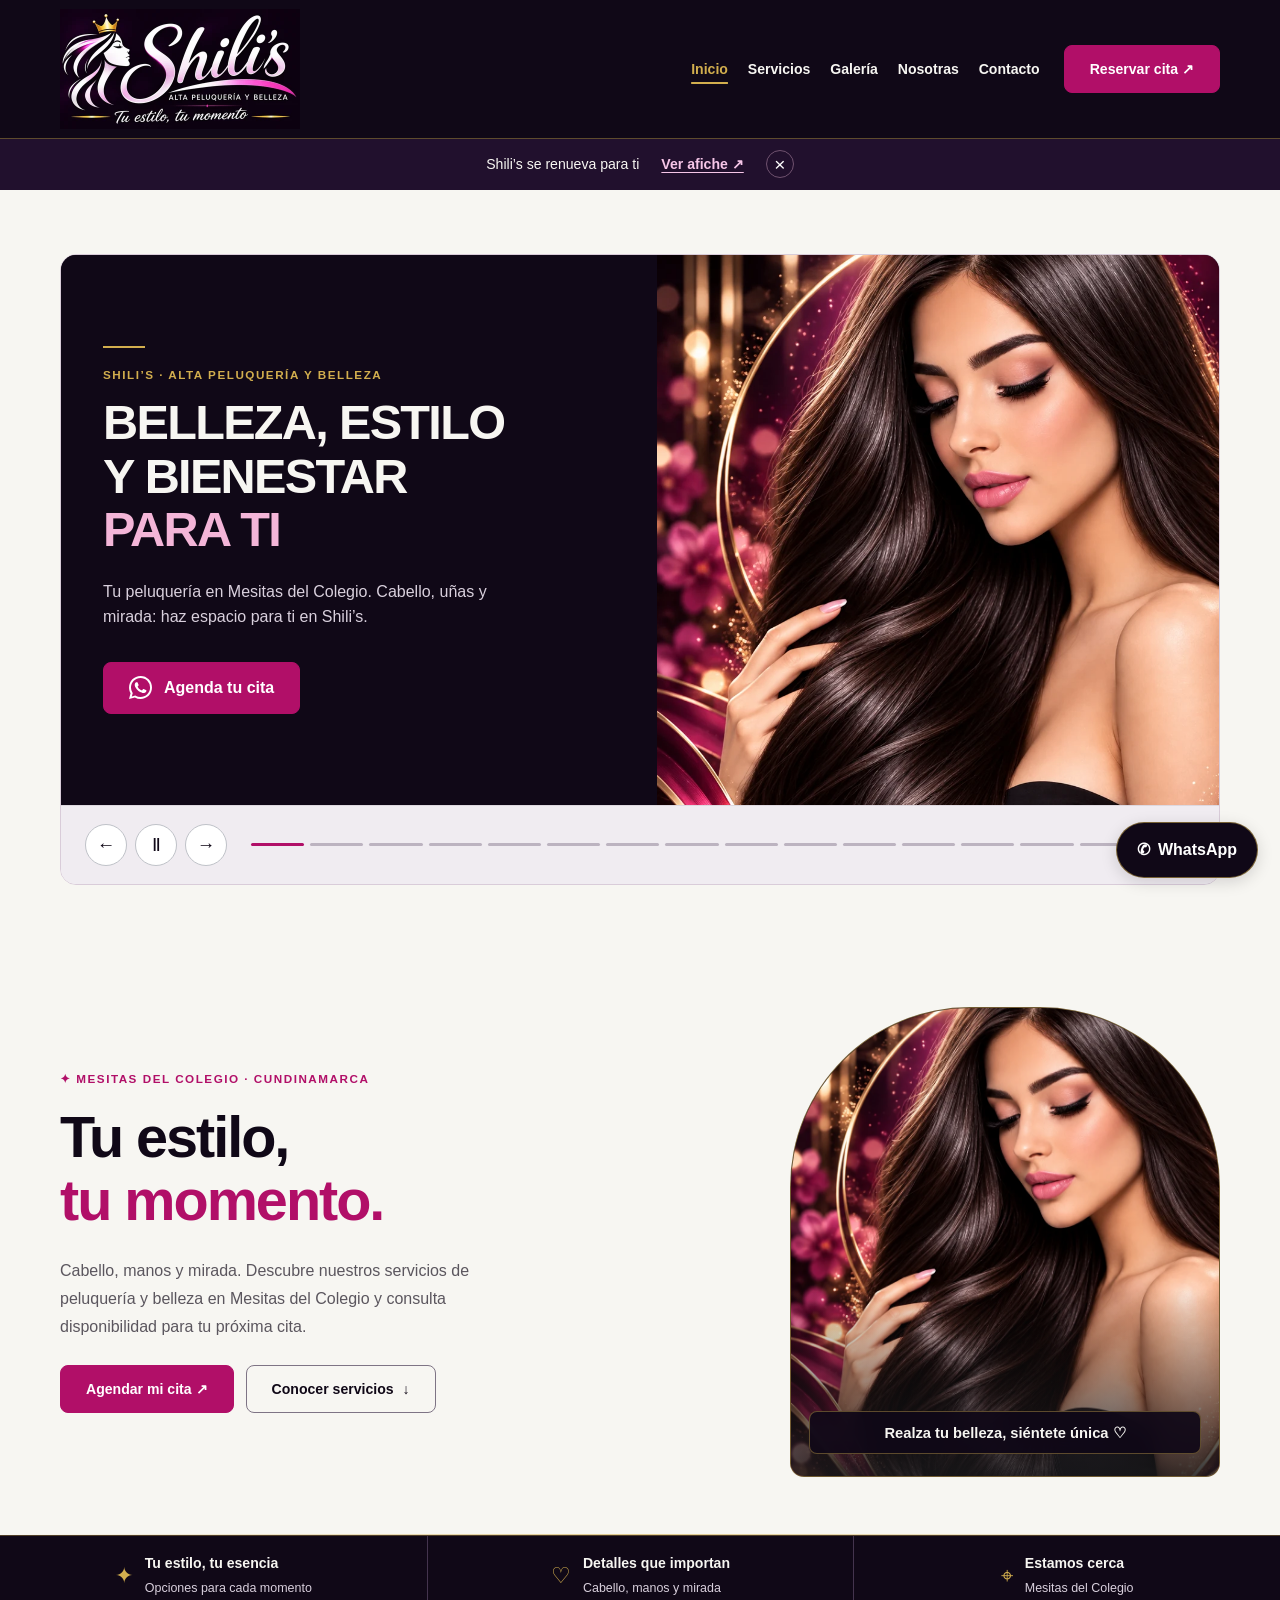
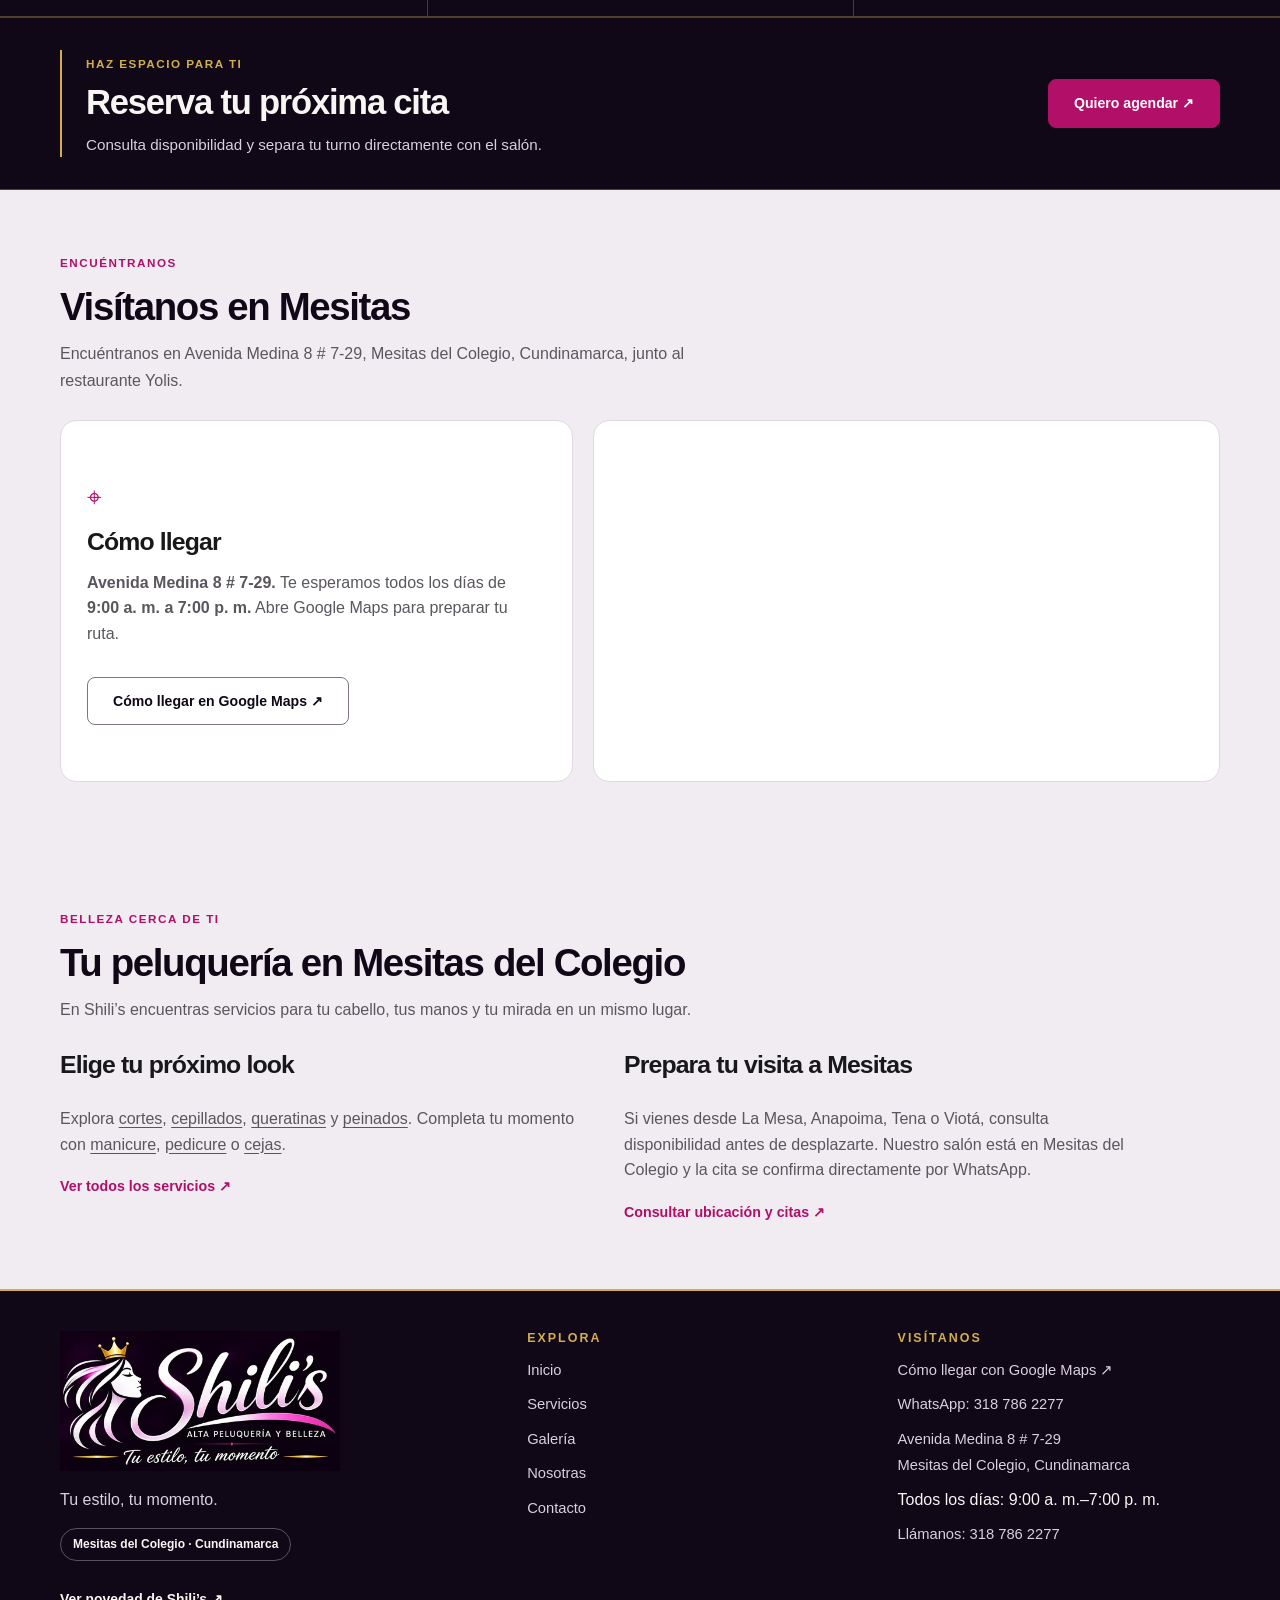
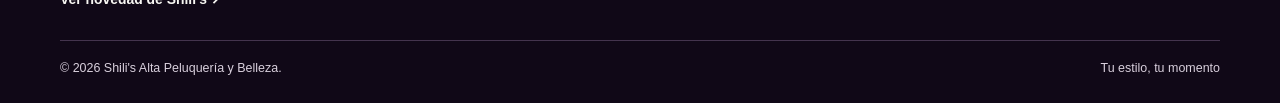
==== index.html @ 712b45c1 "fix: improve renovation notice button contrast" ====
<!doctype html>
<html lang="es-CO"><head><meta charset="utf-8"><meta name="viewport" content="width=device-width, initial-scale=1"><meta name="theme-color" content="#100817"><meta name="robots" content="index,follow,max-image-preview:large">
<title>Peluquería en Mesitas del Colegio | Shili’s</title><meta name="description" content="Shili’s Alta Peluquería y Belleza en Mesitas del Colegio. Cabello, uñas y mirada en Avenida Medina 8 # 7-29. Todos los días, 9 a. m.–7 p. m."><link rel="canonical" href="https://javidez89.github.io/shilis-beauty-web/"><link rel="icon" type="image/png" sizes="64x64" href="assets/img/favicon.png"><link rel="apple-touch-icon" sizes="180x180" href="assets/img/apple-touch-icon.png">
<meta property="og:type" content="website"><meta property="og:locale" content="es_CO"><meta property="og:site_name" content="Shili's Alta Peluquería y Belleza"><meta property="og:title" content="Peluquería en Mesitas del Colegio | Shili’s"><meta property="og:description" content="Shili’s Alta Peluquería y Belleza en Mesitas del Colegio. Cabello, uñas y mirada en Avenida Medina 8 # 7-29. Todos los días, 9 a. m.–7 p. m."><meta property="og:url" content="https://javidez89.github.io/shilis-beauty-web/"><meta property="og:image" content="https://javidez89.github.io/shilis-beauty-web/assets/img/logo-oficial.png"><meta property="og:image:width" content="1774"><meta property="og:image:height" content="887"><meta property="og:image:alt" content="Shili’s Alta Peluquería y Belleza. Tu estilo, tu momento."><meta name="twitter:card" content="summary_large_image"><link rel="stylesheet" href="assets/css/styles.css?v=2.9.1"><script type="application/ld+json">{"@context":"https://schema.org","@graph":[{"@type":"BeautySalon","@id":"https://javidez89.github.io/shilis-beauty-web/#salon","name":"Shili’s Alta Peluquería y Belleza","url":"https://javidez89.github.io/shilis-beauty-web/","description":"Peluquería y servicios de belleza en Mesitas del Colegio, Cundinamarca.","telephone":"+573187862277","logo":"https://javidez89.github.io/shilis-beauty-web/assets/img/logo-oficial.png","image":"https://javidez89.github.io/shilis-beauty-web/assets/img/logo-oficial.png","hasMap":"https://www.google.com/maps/search/?api=1&query=Shili%E2%80%99s%2C%20Avenida%20Medina%208%20%23%207-29%2C%20Mesitas%20del%20Colegio%2C%20Cundinamarca%2C%20Colombia","address":{"@type":"PostalAddress","streetAddress":"Avenida Medina 8 # 7-29","addressLocality":"Mesitas del Colegio","addressRegion":"Cundinamarca","addressCountry":"CO"},"openingHoursSpecification":{"@type":"OpeningHoursSpecification","dayOfWeek":["https://schema.org/Monday","https://schema.org/Tuesday","https://schema.org/Wednesday","https://schema.org/Thursday","https://schema.org/Friday","https://schema.org/Saturday","https://schema.org/Sunday"],"opens":"09:00","closes":"19:00"}},{"@type":"WebSite","@id":"https://javidez89.github.io/shilis-beauty-web/#website","url":"https://javidez89.github.io/shilis-beauty-web/","name":"Shili’s Alta Peluquería y Belleza","inLanguage":"es-CO","publisher":{"@id":"https://javidez89.github.io/shilis-beauty-web/#salon"}},{"@type":"WebPage","@id":"https://javidez89.github.io/shilis-beauty-web/#webpage","url":"https://javidez89.github.io/shilis-beauty-web/","name":"Peluquería en Mesitas del Colegio | Shili’s","description":"Shili’s Alta Peluquería y Belleza en Mesitas del Colegio. Cabello, uñas y mirada en Avenida Medina 8 # 7-29. Todos los días, 9 a. m.–7 p. m.","inLanguage":"es-CO","isPartOf":{"@id":"https://javidez89.github.io/shilis-beauty-web/#website"},"about":{"@id":"https://javidez89.github.io/shilis-beauty-web/#salon"}}]}</script><script src="assets/js/main.js?v=2.9.0" defer></script><script src="assets/js/booking.js?v=2.6.0" defer></script><meta name="twitter:title" content="Peluquería en Mesitas del Colegio | Shili’s"><meta name="twitter:description" content="Shili’s Alta Peluquería y Belleza en Mesitas del Colegio. Cabello, uñas y mirada en Avenida Medina 8 # 7-29. Todos los días, 9 a. m.–7 p. m."><meta name="twitter:image" content="https://javidez89.github.io/shilis-beauty-web/assets/img/logo-oficial.png"></head>
<body><a class="skip-link" href="#contenido">Saltar al contenido</a><header class="nav-shell"><div class="container nav-row"><a href="index.html" class="logo-link" aria-label="Shili's, ir al inicio"><img src="assets/img/logo-960.webp" srcset="assets/img/logo-480.webp 480w, assets/img/logo-960.webp 960w, assets/img/logo-1774.webp 1774w" sizes="(max-width:600px) 220px, 280px" alt="Shili's Alta Peluquería y Belleza" width="1774" height="887" class="brand-mark"></a><button class="mobile-toggle" type="button" data-menu-toggle aria-expanded="false" aria-controls="main-menu" aria-label="Abrir o cerrar el menú"><span aria-hidden="true">☰</span> Menú</button><nav class="primary-nav" id="main-menu" data-primary-nav aria-label="Navegación principal"><a href="index.html" aria-current="page">Inicio</a><a href="servicios.html">Servicios</a><a href="galeria.html">Galería</a><a href="nosotros.html">Nosotras</a><a href="contacto.html">Contacto</a><button class="btn mobile-booking" type="button" data-booking-open>Reservar cita ↗</button></nav><button class="btn header-cta" type="button" data-booking-open>Reservar cita ↗</button></div></header><aside class="launch-notice" data-launch-notice aria-label="Novedad de Shili’s"><span>Shili’s se renueva para ti</span><button class="text-link" type="button" data-launch-open>Ver afiche ↗</button><button type="button" class="notice-close" data-notice-close aria-label="Ocultar novedad">×</button></aside>
<main id="contenido"><section class="section"><div class="container"><div class="service-slider" data-service-slider role="region" aria-roledescription="carrusel" aria-label="Belleza y servicios de Shili’s" data-featured-slider><div class="slider-track" id="services-track"><article class="service-slide welcome-slide" role="group" aria-roledescription="diapositiva" aria-label="1 de 15: Belleza, estilo y bienestar para ti"><div class="slide-content welcome-content"><span class="overline">Shili’s · Alta peluquería y belleza</span><h1>BELLEZA, ESTILO Y BIENESTAR <em>PARA TI</em></h1><p>Tu peluquería en Mesitas del Colegio. Cabello, uñas y mirada: haz espacio para ti en Shili’s.</p><button class="btn welcome-cta" type="button" data-booking-open><svg class="whatsapp-icon" viewBox="0 0 24 24" aria-hidden="true" focusable="false"><path fill="currentColor" d="M20.52 3.48A11.85 11.85 0 0 0 12.03 0C5.42 0 .04 5.38.04 12c0 2.12.55 4.18 1.59 6L0 24l6.16-1.62A11.94 11.94 0 0 0 12.03 24H12c6.62 0 12-5.38 12-12 0-3.21-1.25-6.23-3.48-8.52ZM12.03 21.98a9.92 9.92 0 0 1-5.06-1.39l-.36-.22-3.66.96.98-3.57-.24-.37A9.91 9.91 0 0 1 2.06 12c0-5.49 4.47-9.96 9.97-9.96 2.66 0 5.16 1.04 7.04 2.92A9.9 9.9 0 0 1 21.99 12c0 5.5-4.47 9.98-9.96 9.98Zm5.46-7.47c-.3-.15-1.77-.87-2.04-.97-.27-.1-.47-.15-.67.15-.2.3-.77.97-.94 1.17-.17.2-.35.22-.65.07-.3-.15-1.26-.46-2.4-1.48-.89-.79-1.48-1.77-1.65-2.07-.17-.3-.02-.46.13-.61.13-.13.3-.35.45-.52.15-.18.2-.3.3-.5.1-.2.05-.38-.03-.53-.07-.15-.67-1.62-.92-2.22-.24-.58-.49-.5-.67-.51h-.57c-.2 0-.52.07-.8.37-.27.3-1.04 1.02-1.04 2.5s1.07 2.9 1.22 3.1c.15.2 2.11 3.22 5.12 4.52.72.31 1.28.5 1.72.64.72.23 1.38.2 1.9.12.58-.09 1.77-.73 2.02-1.44.25-.7.25-1.3.17-1.43-.07-.12-.27-.2-.57-.35Z"/></svg><span>Agenda tu cita</span></button></div><img class="slider-photo welcome-photo" src="assets/img/portada-v3.webp" alt="Modelo mostrando su rostro y cabello largo, brillante y con ondas" width="933" height="1400" fetchpriority="high"></article><article class="service-slide" role="group" aria-roledescription="diapositiva" aria-label="2 de 15: Cepillados"><img class="slider-photo" src="assets/img/cepillado-v3.webp" alt="Referencia visual para cepillados" width="1000" height="1000" loading="lazy"><div class="slide-content"><span class="overline">Tu estilo, tu momento · 01 / 14</span><h3>Cepillados</h3><p>Acabados con estilo para lucir tu cabello con movimiento y personalidad.</p><button class="btn" type="button" data-booking-open data-service="Cepillados">Reservar este servicio ↗</button></div></article><article class="service-slide" role="group" aria-roledescription="diapositiva" aria-label="3 de 15: Manicure"><img class="slider-photo" src="assets/img/manicure-v3.webp" alt="Referencia visual para manicure" width="1000" height="1000" loading="lazy"><div class="slide-content"><span class="overline">Tu estilo, tu momento · 02 / 14</span><h3>Manicure</h3><p>Cuidado estético de las manos y uñas para complementar tu estilo.</p><button class="btn" type="button" data-booking-open data-service="Manicure">Reservar este servicio ↗</button></div></article><article class="service-slide" role="group" aria-roledescription="diapositiva" aria-label="4 de 15: Pedicure"><img class="slider-photo" src="assets/img/pedicure-v3.webp" alt="Referencia visual para pedicure" width="1000" height="1000" loading="lazy"><div class="slide-content"><span class="overline">Tu estilo, tu momento · 03 / 14</span><h3>Pedicure</h3><p>Cuidado estético de los pies y detalles que hacen la diferencia.</p><button class="btn" type="button" data-booking-open data-service="Pedicure">Reservar este servicio ↗</button></div></article><article class="service-slide" role="group" aria-roledescription="diapositiva" aria-label="5 de 15: Queratinas"><img class="slider-photo" src="assets/img/queratina-v3.webp" alt="Referencia visual para queratinas" width="1000" height="1000" loading="lazy"><div class="slide-content"><span class="overline">Tu estilo, tu momento · 04 / 14</span><h3>Queratinas</h3><p>Consulta por tratamientos de queratina y una valoración según tu cabello.</p><button class="btn" type="button" data-booking-open data-service="Queratinas">Reservar este servicio ↗</button></div></article><article class="service-slide" role="group" aria-roledescription="diapositiva" aria-label="6 de 15: Cejas"><img class="slider-photo" src="assets/img/cejas-v3.webp" alt="Referencia visual para cejas" width="1000" height="1000" loading="lazy"><div class="slide-content"><span class="overline">Tu estilo, tu momento · 05 / 14</span><h3>Cejas</h3><p>Diseño y cuidado de cejas para realzar la expresión de tu mirada.</p><button class="btn" type="button" data-booking-open data-service="Cejas">Reservar este servicio ↗</button></div></article><article class="service-slide" role="group" aria-roledescription="diapositiva" aria-label="7 de 15: Depilación de piernas"><img class="slider-photo" src="assets/img/depilacion-piernas.webp" alt="Referencia de depilación de piernas con cera" width="800" height="800" loading="lazy"><div class="slide-content"><span class="overline">Tu estilo, tu momento · 06 / 14</span><h3>Depilación de piernas</h3><p>Consulta las opciones de depilación de piernas y las recomendaciones para tu cita.</p><button class="btn" type="button" data-booking-open data-service="Depilación de piernas">Reservar este servicio ↗</button></div></article><article class="service-slide" role="group" aria-roledescription="diapositiva" aria-label="8 de 15: Depilación de bikini"><img class="slider-photo" src="assets/img/depilacion-bikini.webp" alt="Productos profesionales de cera para depilación de bikini" width="800" height="800" loading="lazy"><div class="slide-content"><span class="overline">Tu estilo, tu momento · 07 / 14</span><h3>Depilación de bikini</h3><p>Consulta el alcance del servicio y las indicaciones de preparación directamente con el salón.</p><button class="btn" type="button" data-booking-open data-service="Depilación de bikini">Reservar este servicio ↗</button></div></article><article class="service-slide" role="group" aria-roledescription="diapositiva" aria-label="9 de 15: Mechas"><img class="slider-photo" src="assets/img/mechas.webp" alt="Cabello castaño con mechas caramelo" width="800" height="800" loading="lazy"><div class="slide-content"><span class="overline">Tu estilo, tu momento · 08 / 14</span><h3>Mechas</h3><p>Ilumina tu estilo.</p><button class="btn" type="button" data-booking-open data-service="Mechas">Reservar este servicio ↗</button></div></article><article class="service-slide" role="group" aria-roledescription="diapositiva" aria-label="10 de 15: Rollitos"><img class="slider-photo" src="assets/img/rollitos.webp" alt="Cabello preparado con rollitos de peluquería" width="800" height="800" loading="lazy"><div class="slide-content"><span class="overline">Tu estilo, tu momento · 09 / 14</span><h3>Rollitos</h3><p>Consulta las opciones de rollitos para dar forma y movimiento a tu peinado.</p><button class="btn" type="button" data-booking-open data-service="Rollitos">Reservar este servicio ↗</button></div></article><article class="service-slide" role="group" aria-roledescription="diapositiva" aria-label="11 de 15: Cejas en henna"><img class="slider-photo" src="assets/img/cejas-henna.webp" alt="Aplicación de henna en cejas" width="800" height="800" loading="lazy"><div class="slide-content"><span class="overline">Tu estilo, tu momento · 10 / 14</span><h3>Cejas en henna</h3><p>Consulta el diseño y tono de henna para realzar la expresión de tu mirada.</p><button class="btn" type="button" data-booking-open data-service="Cejas en henna">Reservar este servicio ↗</button></div></article><article class="service-slide" role="group" aria-roledescription="diapositiva" aria-label="12 de 15: Pestañas punto a punto"><img class="slider-photo" src="assets/img/pestanas-punto.webp" alt="Aplicación profesional de pestañas punto a punto" width="800" height="800" loading="lazy"><div class="slide-content"><span class="overline">Tu estilo, tu momento · 11 / 14</span><h3>Pestañas punto a punto</h3><p>Consulta las opciones, cuidados y disponibilidad de pestañas punto a punto.</p><button class="btn" type="button" data-booking-open data-service="Pestañas punto a punto">Reservar este servicio ↗</button></div></article><article class="service-slide" role="group" aria-roledescription="diapositiva" aria-label="13 de 15: Peinados para ocasiones especiales"><img class="slider-photo" src="assets/img/peinado-ocasiones.webp" alt="Recogido trenzado para ocasiones especiales" width="800" height="800" loading="lazy"><div class="slide-content"><span class="overline">Tu estilo, tu momento · 12 / 14</span><h3>Peinados para ocasiones especiales</h3><p>Cuéntanos el tipo de ocasión y comparte tu inspiración para consultar tu peinado.</p><button class="btn" type="button" data-booking-open data-service="Peinados para ocasiones especiales">Reservar este servicio ↗</button></div></article><article class="service-slide" role="group" aria-roledescription="diapositiva" aria-label="14 de 15: Peinados para niñas"><img class="slider-photo" src="assets/img/peinado-ninas.webp" alt="Peinado de trenzas con lazo para niña" width="800" height="800" loading="lazy"><div class="slide-content"><span class="overline">Tu estilo, tu momento · 13 / 14</span><h3>Peinados para niñas</h3><p>Consulta opciones de peinados para niñas según el largo del cabello y la ocasión.</p><button class="btn" type="button" data-booking-open data-service="Peinados para niñas">Reservar este servicio ↗</button></div></article><article class="service-slide" role="group" aria-roledescription="diapositiva" aria-label="15 de 15: Corte"><img class="slider-photo" src="assets/img/corte.webp" alt="Corte de cabello con tijeras y peine" width="800" height="800" loading="lazy"><div class="slide-content"><span class="overline">Tu estilo, tu momento · 14 / 14</span><h3>Corte</h3><p>Consulta opciones de corte y el estilo que quieres darle a tu cabello.</p><button class="btn" type="button" data-booking-open data-service="Corte">Reservar este servicio ↗</button></div></article></div><div class="slider-toolbar"><div class="slider-controls"><button type="button" data-slider-prev aria-label="Servicio anterior" aria-controls="services-track">←</button><button type="button" data-slider-pause aria-label="Pausar carrusel" aria-pressed="false">Ⅱ</button><button type="button" data-slider-next aria-label="Servicio siguiente" aria-controls="services-track">→</button></div><div class="slider-dots" aria-label="Elegir diapositiva"><button class="slider-dot" type="button" data-slide="0" aria-label="Ver Belleza, estilo y bienestar para ti" aria-current="true"></button><button class="slider-dot" type="button" data-slide="1" aria-label="Ver Cepillados"></button><button class="slider-dot" type="button" data-slide="2" aria-label="Ver Manicure"></button><button class="slider-dot" type="button" data-slide="3" aria-label="Ver Pedicure"></button><button class="slider-dot" type="button" data-slide="4" aria-label="Ver Queratinas"></button><button class="slider-dot" type="button" data-slide="5" aria-label="Ver Cejas"></button><button class="slider-dot" type="button" data-slide="6" aria-label="Ver Depilación de piernas"></button><button class="slider-dot" type="button" data-slide="7" aria-label="Ver Depilación de bikini"></button><button class="slider-dot" type="button" data-slide="8" aria-label="Ver Mechas"></button><button class="slider-dot" type="button" data-slide="9" aria-label="Ver Rollitos"></button><button class="slider-dot" type="button" data-slide="10" aria-label="Ver Cejas en henna"></button><button class="slider-dot" type="button" data-slide="11" aria-label="Ver Pestañas punto a punto"></button><button class="slider-dot" type="button" data-slide="12" aria-label="Ver Peinados para ocasiones especiales"></button><button class="slider-dot" type="button" data-slide="13" aria-label="Ver Peinados para niñas"></button><button class="slider-dot" type="button" data-slide="14" aria-label="Ver Corte"></button></div><span class="slider-count" data-slider-count aria-hidden="true">01 / 15</span></div></div></div></section><section class="hero"><div class="container hero-layout"><div class="hero-copy"><div class="overline">✦ Mesitas del Colegio · Cundinamarca</div><h2>Tu estilo,<em>tu momento.</em></h2><p>Cabello, manos y mirada. Descubre nuestros servicios de peluquería y belleza en Mesitas del Colegio y consulta disponibilidad para tu próxima cita.</p><div class="button-group"><button class="btn" type="button" data-booking-open>Agendar mi cita ↗</button><a class="btn btn-outline" href="servicios.html">Conocer servicios <span aria-hidden="true">↓</span></a></div></div><div class="hero-photo"><span class="hero-spark" aria-hidden="true">✦</span><img src="assets/img/portada-v3.webp" alt="Inspiración de cabello largo y brillante para Shili's" width="933" height="1400" fetchpriority="high"><div class="hero-label">Realza tu belleza, siéntete única ♡</div></div></div></section>
<div class="feature-strip" aria-label="Lo que encuentras en Shili's"><div class="feature-item"><span class="feature-symbol" aria-hidden="true">✦</span><div><strong>Tu estilo, tu esencia</strong><span>Opciones para cada momento</span></div></div><div class="feature-item"><span class="feature-symbol" aria-hidden="true">♡</span><div><strong>Detalles que importan</strong><span>Cabello, manos y mirada</span></div></div><div class="feature-item"><span class="feature-symbol" aria-hidden="true">⌖</span><div><strong>Estamos cerca</strong><span>Mesitas del Colegio</span></div></div></div>

<section class="callout"><div class="container callout-inner"><div><span class="overline">Haz espacio para ti</span><h2>Reserva tu próxima cita</h2><p>Consulta disponibilidad y separa tu turno directamente con el salón.</p></div><button class="btn btn-white" type="button" data-booking-open>Quiero agendar ↗</button></div></section>


<section class="section section-alt"><div class="container"><div class="section-heading"><div class="overline">Encuéntranos</div><h2>Visítanos en Mesitas</h2><p class="lead">Encuéntranos en Avenida Medina 8 # 7-29, Mesitas del Colegio, Cundinamarca, junto al restaurante Yolis.</p></div><div class="location-layout"><div class="info-card"><span class="info-icon" aria-hidden="true">⌖</span><h3>Cómo llegar</h3><p><strong>Avenida Medina 8 # 7-29.</strong> Te esperamos todos los días de <strong>9:00 a. m. a 7:00 p. m.</strong> Abre Google Maps para preparar tu ruta.</p><a class="btn btn-outline" href="https://www.google.com/maps/search/?api=1&amp;query=Shili%E2%80%99s%2C%20Avenida%20Medina%208%20%23%207-29%2C%20Mesitas%20del%20Colegio%2C%20Cundinamarca%2C%20Colombia" target="_blank" rel="noopener noreferrer">Cómo llegar en Google Maps ↗</a></div><div class="location-map"><iframe title="Mapa de Avenida Medina 8 # 7-29, Mesitas del Colegio" src="https://www.google.com/maps?q=Avenida%20Medina%208%20%23%207-29%2C%20Mesitas%20del%20Colegio%2C%20Cundinamarca%2C%20Colombia&amp;z=17&amp;hl=es&amp;output=embed" width="600" height="360" loading="lazy" referrerpolicy="no-referrer-when-downgrade" allowfullscreen></iframe></div></div></div></section><section class="section section-alt"><div class="container"><div class="section-heading"><div class="overline">Belleza cerca de ti</div><h2>Tu peluquería en Mesitas del Colegio</h2><p class="lead">En Shili’s encuentras servicios para tu cabello, tus manos y tu mirada en un mismo lugar.</p></div><div class="local-grid"><div><h3>Elige tu próximo look</h3><p>Explora <a href="servicios.html#corte">cortes</a>, <a href="servicios.html#cepillado">cepillados</a>, <a href="servicios.html#queratina">queratinas</a> y <a href="servicios.html#peinado-ocasiones">peinados</a>. Completa tu momento con <a href="servicios.html#manicure">manicure</a>, <a href="servicios.html#pedicure">pedicure</a> o <a href="servicios.html#cejas">cejas</a>.</p><a class="text-link" href="servicios.html">Ver todos los servicios ↗</a></div><div><h3>Prepara tu visita a Mesitas</h3><p>Si vienes desde La Mesa, Anapoima, Tena o Viotá, consulta disponibilidad antes de desplazarte. Nuestro salón está en Mesitas del Colegio y la cita se confirma directamente por WhatsApp.</p><a class="text-link" href="contacto.html">Consultar ubicación y citas ↗</a></div></div></div></section></main>
<footer class="footer"><div class="container"><div class="footer-grid"><div><a href="index.html"><img class="footer-logo" width="1774" height="887" src="assets/img/logo-960.webp" srcset="assets/img/logo-480.webp 480w, assets/img/logo-960.webp 960w, assets/img/logo-1774.webp 1774w" sizes="(max-width:600px) 220px, 280px" loading="lazy" alt="Shili's Alta Peluquería y Belleza"></a><p>Tu estilo, tu momento.</p><span class="pill">Mesitas del Colegio · Cundinamarca</span></div><div><h3>Explora</h3><ul><li><a href="index.html">Inicio</a></li><li><a href="servicios.html">Servicios</a></li><li><a href="galeria.html">Galería</a></li><li><a href="nosotros.html">Nosotras</a></li><li><a href="contacto.html">Contacto</a></li></ul></div><div><h3>Visítanos</h3><ul><li><a href="https://www.google.com/maps/search/?api=1&amp;query=Shili%E2%80%99s%2C%20Avenida%20Medina%208%20%23%207-29%2C%20Mesitas%20del%20Colegio%2C%20Cundinamarca%2C%20Colombia" target="_blank" rel="noopener noreferrer">Cómo llegar con Google Maps ↗</a></li><li><a href="https://wa.me/573187862277?text=Hola%20Shili%27s%2C%20quiero%20consultar%20una%20cita" target="_blank" rel="noopener noreferrer">WhatsApp: 318 786 2277</a></li><li><a href="contacto.html">Avenida Medina 8 # 7-29<br>Mesitas del Colegio, Cundinamarca</a></li><li>Todos los días: 9:00 a. m.–7:00 p. m.</li><li><a href="tel:+573187862277">Llámanos: 318 786 2277</a></li></ul></div></div><div class="footer-announcement"><button type="button" class="text-link" data-launch-open>Ver novedad de Shili’s ↗</button></div><div class="footer-bottom"><span>© <span data-year>2026</span> Shili's Alta Peluquería y Belleza.</span><span>Tu estilo, tu momento</span></div></div></footer><a class="wa-float" href="https://wa.me/573187862277?text=Hola%20Shili%27s%2C%20me%20gustar%C3%ADa%20reservar%20una%20cita" target="_blank" rel="noopener noreferrer" aria-label="Contactar y reservar cita por WhatsApp"><span aria-hidden="true">✆</span> WhatsApp</a><dialog class="booking-dialog" id="agenda-tu-momento" aria-labelledby="booking-title"><button class="booking-close" type="button" data-booking-close aria-label="Cerrar reserva">×</button><div class="booking-content"><div class="overline">Shili’s · Citas</div><h2 id="booking-title" class="contact-title">Agenda tu momento</h2><p>Completa estos datos y abriremos WhatsApp con tu solicitud. <strong>No se almacena información en esta página.</strong> El turno se confirma directamente con el salón.</p><form id="reservation-form" class="reservation-form"><div class="field"><label for="nombre">Nombre completo *</label><input type="text" name="nombre" id="nombre" autocomplete="name" required minlength="3" maxlength="100" placeholder="Escribe tu nombre y apellidos"></div><div class="field"><label for="servicio">Servicio de interés *</label><select name="servicio" id="servicio" required><option value="">Selecciona una opción</option><option value="Cepillados">Cepillados</option><option value="Manicure">Manicure</option><option value="Pedicure">Pedicure</option><option value="Queratinas">Queratinas</option><option value="Cejas">Cejas</option><option value="Depilación de piernas">Depilación de piernas</option><option value="Depilación de bikini">Depilación de bikini</option><option value="Mechas">Mechas</option><option value="Rollitos">Rollitos</option><option value="Cejas en henna">Cejas en henna</option><option value="Pestañas punto a punto">Pestañas punto a punto</option><option value="Peinados para ocasiones especiales">Peinados para ocasiones especiales</option><option value="Peinados para niñas">Peinados para niñas</option><option value="Corte">Corte</option><option value="Otro servicio">Otro servicio</option></select></div><div class="form-row"><div class="field"><label for="fecha">Fecha preferida (opcional)</label><input type="date" name="fecha" id="fecha"></div><div class="field"><label for="hora">Hora preferida *</label><input type="time" name="hora" id="hora" required aria-describedby="hora-ayuda"></div></div><p class="fineprint field-help" id="hora-ayuda">Indica la hora que prefieres. El salón confirmará si está disponible.</p><div class="field"><label for="mensaje">¿Algún detalle adicional? (opcional)</label><textarea name="mensaje" id="mensaje" maxlength="500" placeholder="Cuéntanos qué necesitas..."></textarea></div><button class="btn" type="submit">Enviar consulta por WhatsApp ↗</button><p class="fineprint">Se abrirá WhatsApp; revisa el mensaje y envíalo para contactar al salón. La disponibilidad está sujeta a confirmación.</p></form></div></dialog><dialog class="launch-dialog" id="novedad-shilis" aria-labelledby="launch-title"><div class="launch-panel"><h2 id="launch-title" class="sr-only">Shili’s se renueva para ti</h2><button class="launch-close" type="button" data-launch-close aria-label="Cerrar anuncio">×</button><img src="assets/img/shilis-renovacion-2026.webp" width="1024" height="1536" loading="lazy" decoding="async" alt="Shili’s se renueva para ti. Nuevo look, nueva imagen y nueva página web. La misma pasión por tu belleza, ahora con una experiencia renovada. Muy pronto. Mesitas del Colegio, Cundinamarca."><div class="launch-actions"><button class="btn" type="button" data-launch-close>Conocer la web</button><a href="assets/img/shilis-renovacion-2026.png" target="_blank" rel="noopener noreferrer">Ver afiche completo ↗</a></div></div></dialog></body></html>
---- assets/css/styles.css ----
/* Shili's Alta Peluquería y Belleza — design system v1.1.0 */
:root{color-scheme:dark;--bg:#100d13;--bg-deep:#09070b;--surface:#1b151f;--surface-2:#261b28;--rose:#ed369c;--rose-hot:#ff4ab0;--rose-soft:#f6b9db;--cream:#fff8f9;--muted:#c3b3c2;--line:rgba(255,255,255,.12);--serif:'Playfair Display',Georgia,serif;--sans:'DM Sans',system-ui,sans-serif;--container:1160px;--radius:24px}
*,*::before,*::after{box-sizing:border-box}html{scroll-behavior:smooth}body{margin:0;background:var(--bg);color:var(--cream);font-family:var(--sans);line-height:1.65;min-width:280px}img{max-width:100%;height:auto;display:block}a{color:inherit;text-decoration:none}button,input,select,textarea{font:inherit}button{cursor:pointer}::selection{background:var(--rose);color:white}:focus-visible{outline:3px solid var(--rose-soft);outline-offset:4px}.container{width:min(var(--container),calc(100% - 48px));margin-inline:auto}.sr-only{position:absolute;width:1px;height:1px;padding:0;margin:-1px;overflow:hidden;clip:rect(0,0,0,0);white-space:nowrap;border:0}.skip-link{position:absolute;top:-80px;left:16px;z-index:9999;background:white;color:black;padding:10px 14px}.skip-link:focus{top:12px}.muted{color:var(--muted)}.overline{color:var(--rose-soft);font-size:.75rem;letter-spacing:.2em;text-transform:uppercase;font-weight:800}.section{padding-block:clamp(64px,9vw,124px)}.section-tight{padding-block:clamp(48px,6vw,76px)}.section-alt{background:linear-gradient(180deg,#1a111c,#150f18)}.section-heading{max-width:660px;margin-bottom:38px}.center{text-align:center}.section-heading.center{margin-inline:auto}h1,h2,h3,p{margin-top:0}h1,h2,h3{letter-spacing:-.03em}h1,h2{font-family:var(--serif);font-weight:600;line-height:1.13}h1{font-size:clamp(3rem,6.3vw,5.7rem)}h2{font-size:clamp(2.25rem,4.6vw,4rem)}h3{font-family:var(--serif);font-weight:600;font-size:clamp(1.25rem,2vw,1.55rem)}p{color:var(--muted)}em{color:var(--rose-soft);font-weight:500}.lead{font-size:clamp(1rem,1.4vw,1.13rem);max-width:630px}.brand-mark{display:block;max-width:180px;width:100%;mix-blend-mode:screen}.nav-shell{position:sticky;top:0;z-index:90;border-bottom:1px solid var(--line);background:rgba(13,9,15,.94);backdrop-filter:blur(22px)}.nav-row{display:flex;align-items:center;min-height:88px;gap:24px}.logo-link{display:flex;align-items:center;flex:none;max-width:183px}.primary-nav{display:flex;gap:clamp(10px,1.55vw,25px);margin-left:auto;align-items:center}.primary-nav a{font-size:.88rem;font-weight:650;color:#d9cbd6;transition:color .2s}.primary-nav a:hover,.primary-nav a[aria-current='page']{color:#ff8ccc}.header-cta{padding:12px 18px;white-space:nowrap}.mobile-toggle{display:none}.btn{display:inline-flex;justify-content:center;align-items:center;gap:9px;text-align:center;min-height:48px;padding:12px 25px;border:1px solid transparent;border-radius:100px;background:var(--rose);font-size:.88rem;font-weight:800;color:#1b0814;transition:transform .2s,background .2s,border .2s;box-shadow:0 10px 35px rgba(237,54,156,.16)}.btn:hover{transform:translateY(-2px);background:#ff76c3}.btn-outline{background:transparent;color:var(--cream);border-color:rgba(255,255,255,.35);box-shadow:none}.btn-outline:hover{background:rgba(255,255,255,.07);border-color:var(--rose-soft)}.btn-white{background:white;color:#7b1853}.btn-white:hover{background:#ffe0f1}.button-group{display:flex;gap:12px;flex-wrap:wrap}.mini-arrow{font-size:1.15em}.hero{position:relative;isolation:isolate;overflow:hidden;background:radial-gradient(circle at 80% 36%,rgba(205,40,125,.24),transparent 42%),radial-gradient(circle at 3% 75%,rgba(109,35,93,.23),transparent 35%),#100b13}.hero::after{content:'';position:absolute;bottom:0;left:0;right:0;height:1px;background:linear-gradient(90deg,transparent,var(--rose),transparent)}.hero-layout{display:grid;grid-template-columns:1fr .9fr;align-items:center;gap:clamp(36px,7vw,112px);min-height:min(740px,78vh);padding-block:64px 86px}.hero h1{margin:18px 0 25px}.hero p{max-width:525px;font-size:1.08rem}.hero .button-group{margin-top:34px}.hero-photo{position:relative;min-height:545px;border-radius:240px 240px 24px 24px;overflow:hidden;background:radial-gradient(circle at 65% 34%,#722346 0,#291325 40%,#120b12 75%);border:1px solid rgba(255,134,203,.38);box-shadow:0 35px 95px #0008}.hero-photo img{height:100%;width:100%;position:absolute;inset:0;object-fit:cover;object-position:center 25%;filter:saturate(.9) contrast(1.06)}.hero-photo:before{content:'';position:absolute;z-index:1;inset:0;background:linear-gradient(180deg,transparent 57%,#170c1f 100%)}.hero-label{position:absolute;z-index:2;bottom:29px;left:23px;right:23px;background:rgba(16,9,19,.75);border:1px solid rgba(255,255,255,.2);padding:15px;border-radius:17px;text-align:center;font:italic 1.4rem var(--serif);backdrop-filter:blur(10px)}.hero-spark{position:absolute;z-index:3;color:#ff83d2;font-size:45px;top:13%;left:4%;text-shadow:0 0 35px #ff4ab0}.feature-strip{display:grid;grid-template-columns:repeat(3,1fr);gap:0;background:#1d1420;border-top:1px solid var(--line);border-bottom:1px solid var(--line)}.feature-item{display:flex;align-items:center;justify-content:center;gap:15px;padding:25px 20px}.feature-item+.feature-item{border-left:1px solid var(--line)}.feature-symbol{color:var(--rose-soft);font-size:1.8rem}.feature-item strong{display:block;font-size:.95rem}.feature-item span:not(.feature-symbol){color:var(--muted);font-size:.78rem}.cards{display:grid;grid-template-columns:repeat(3,minmax(0,1fr));gap:20px}.service-card{display:flex;flex-direction:column;overflow:hidden;background:linear-gradient(145deg,#2a1b2c,#18111b);border:1px solid var(--line);border-radius:var(--radius);transition:transform .2s,border-color .2s}.service-card:hover{transform:translateY(-5px);border-color:rgba(237,54,156,.65)}.service-picture{height:185px;position:relative;overflow:hidden;background:#322333}.service-picture img{width:100%;height:100%;object-fit:cover;filter:saturate(.9)}.service-picture::after{content:'';position:absolute;inset:0;background:linear-gradient(0deg,#201323bd,transparent 70%)}.service-content{padding:23px;display:flex;flex-direction:column;flex:1}.service-content h3{margin-bottom:10px}.service-content p{font-size:.93rem;flex:1}.text-link{color:#ff90cb;font-weight:800;font-size:.89rem}.text-link:hover{text-decoration:underline}.callout{position:relative;overflow:hidden;background:linear-gradient(115deg,#9a195f,#e63293 64%,#ff66b6);padding-block:clamp(40px,6vw,70px)}.callout::before{content:'✦';position:absolute;font-size:280px;line-height:1;right:8%;top:-94px;color:rgba(255,255,255,.13)}.callout-inner{display:flex;justify-content:space-between;align-items:center;gap:40px;position:relative;z-index:1}.callout h2{font-size:clamp(2rem,4vw,3.2rem);max-width:680px;margin:8px 0}.callout p,.callout .overline{color:white}.mosaic{display:grid;grid-template-columns:repeat(12,minmax(0,1fr));gap:17px}.mosaic-item{grid-column:span 4;position:relative;overflow:hidden;min-height:325px;border:1px solid var(--line);border-radius:var(--radius);background:#281b28}.mosaic-item:nth-child(2),.mosaic-item:nth-child(3){grid-column:span 4}.mosaic-item img{width:100%;height:100%;position:absolute;inset:0;object-fit:cover;filter:saturate(.9);transition:transform .35s}.mosaic-item:hover img{transform:scale(1.045)}.mosaic-item:after{content:'';position:absolute;inset:0;background:linear-gradient(0deg,rgba(11,6,13,.98),transparent 75%)}.mosaic-label{position:absolute;z-index:2;bottom:20px;left:23px;font:600 1.5rem var(--serif)}.mosaic-note{color:var(--muted);font-size:.82rem;margin-top:20px}.split{display:grid;grid-template-columns:.9fr 1.1fr;align-items:center;gap:clamp(32px,7vw,100px)}.editorial-image{height:min(580px,68vw);min-height:365px;border-radius:220px 220px 30px 30px;overflow:hidden;position:relative;background:#271529;border:1px solid var(--line)}.editorial-image img{width:100%;height:100%;object-fit:cover;object-position:center 23%;filter:saturate(.8)}.quote{font:italic 1.6rem/1.5 var(--serif);color:var(--rose-soft);border-left:2px solid var(--rose);padding-left:20px;margin-block:25px}.contact-cards{display:grid;grid-template-columns:repeat(2,minmax(0,1fr));gap:20px}.info-card{background:#241927;border:1px solid var(--line);padding:clamp(24px,4vw,40px);border-radius:var(--radius)}.info-icon{color:var(--rose-soft);font-size:2.1rem}.info-card h3{margin:14px 0}.info-card p{max-width:440px}.info-card .btn{margin-top:14px}.page-hero{padding:80px 0 72px;position:relative;overflow:hidden;background:radial-gradient(circle at 85% 10%,#5c224b55,transparent 45%),#170f1b;border-bottom:1px solid var(--line)}.page-hero h1{font-size:clamp(2.8rem,6vw,5rem);max-width:890px;margin:14px 0 18px}.page-hero p{font-size:1.07rem;max-width:680px}.breadcrumbs{font-size:.83rem;color:var(--muted)}.breadcrumbs a{color:var(--rose-soft)}.service-detail{display:grid;grid-template-columns:170px 1fr auto;align-items:center;gap:30px;padding:28px 0;border-bottom:1px solid var(--line)}.service-detail img{width:170px;height:145px;object-fit:cover;border-radius:15px}.service-detail h2{font-size:clamp(1.6rem,2.5vw,2rem);margin-bottom:8px}.service-detail p{max-width:600px;margin:0}.service-detail .btn{white-space:nowrap}.steps{counter-reset:step;display:grid;grid-template-columns:repeat(3,1fr);gap:20px}.step{background:var(--surface);border:1px solid var(--line);border-radius:var(--radius);padding:32px}.step::before{counter-increment:step;content:'0' counter(step);display:block;font-family:var(--serif);font-size:3rem;color:var(--rose-soft);margin-bottom:16px;line-height:1}.step h3{font-size:1.38rem}.gallery-grid{display:grid;grid-template-columns:repeat(3,minmax(0,1fr));gap:20px}.gallery-tile{border-radius:var(--radius);overflow:hidden;border:1px solid var(--line);background:#241a28}.gallery-tile img{width:100%;aspect-ratio:5/4;object-fit:cover}.gallery-tile div{padding:22px}.gallery-tile h2{font-size:1.5rem;margin:0 0 6px}.gallery-tile p{font-size:.88rem;margin-bottom:0}.poster-panel{display:grid;grid-template-columns:1fr 1fr;align-items:center;gap:55px}.poster-panel img{max-height:620px;width:auto;margin:auto;border-radius:18px;box-shadow:0 30px 75px #0009}.values{display:grid;grid-template-columns:repeat(3,1fr);gap:20px}.value{padding:30px;border:1px solid var(--line);background:#211625;border-radius:var(--radius)}.value .symbol{font-size:2.1rem;margin-bottom:20px}.contact-layout{display:grid;grid-template-columns:1fr 1fr;gap:25px}.reservation-form{display:grid;gap:16px}.field label{display:block;font-weight:700;font-size:.83rem;margin-bottom:8px}.field input,.field select,.field textarea{background:#150f18;color:white;border:1px solid #ffffff35;border-radius:12px;padding:14px 15px;width:100%;min-height:48px}.field input:focus,.field select:focus,.field textarea:focus{outline:2px solid var(--rose);outline-offset:1px}.field textarea{min-height:112px;resize:vertical}.fineprint{font-size:.78rem;line-height:1.5}.faq{max-width:850px;margin:auto}.faq details{border-bottom:1px solid var(--line);padding:20px 0}.faq summary{cursor:pointer;font-weight:700;color:white}.faq details p{margin:14px 0 0}.footer{background:#0b080e;border-top:1px solid var(--line);padding:66px 0 28px}.footer-grid{display:grid;grid-template-columns:1.3fr 1fr 1fr;gap:48px}.footer-logo{width:185px}.footer h3{font:800 .78rem var(--sans);text-transform:uppercase;letter-spacing:.16em;color:#f7b4d8}.footer ul{padding:0;list-style:none;margin:0}.footer li{margin-top:8px}.footer li a{font-size:.92rem;color:var(--muted)}.footer li a:hover{color:var(--rose-soft)}.footer-bottom{display:flex;justify-content:space-between;gap:20px;flex-wrap:wrap;margin-top:50px;padding-top:22px;border-top:1px solid var(--line);font-size:.78rem;color:var(--muted)}.wa-float{position:fixed;bottom:22px;right:22px;z-index:75;background:#25d366;color:#072a16;padding:14px 20px;border-radius:40px;font-weight:800;box-shadow:0 8px 40px #000b;display:flex;gap:8px;align-items:center}.wa-float:hover{background:#5df38c}.pill{display:inline-block;padding:6px 12px;border:1px solid rgba(255,165,219,.5);border-radius:100px;font-size:.75rem;color:var(--rose-soft);font-weight:700}.divider{height:1px;background:var(--line);margin:28px 0}.notice{border-left:3px solid var(--rose);background:#271927;padding:18px 20px;border-radius:0 12px 12px 0;color:#eadce7;font-size:.88rem}.mobile-only{display:none}
@media(max-width:1050px){.nav-row{gap:14px}.primary-nav{gap:15px}.logo-link{max-width:150px}.header-cta{padding:10px 13px;font-size:.8rem}.service-detail{grid-template-columns:140px 1fr}.service-detail .btn{grid-column:2;justify-self:start;margin-top:-9px}.service-detail img{width:140px}}
@media(max-width:800px){.nav-row{min-height:75px}.logo-link{max-width:145px}.mobile-toggle{display:flex;margin-left:auto;align-items:center;gap:8px;border:1px solid var(--line);background:#241726;color:white;padding:10px 13px;border-radius:12px;font-weight:700;font-size:.85rem}.primary-nav{display:none;position:absolute;top:75px;left:0;right:0;padding:22px 24px 27px;background:#150f18;border-bottom:1px solid var(--line);box-shadow:0 15px 30px #0008;flex-direction:column;align-items:stretch;gap:18px}.primary-nav.is-open{display:flex}.primary-nav a{font-size:1rem}.header-cta{display:none}.hero-layout,.split,.poster-panel{grid-template-columns:1fr}.hero-layout{padding:64px 0;min-height:0}.hero-photo{min-height:390px;max-width:480px;width:100%;margin-inline:auto}.feature-strip{grid-template-columns:1fr}.feature-item+.feature-item{border-left:0;border-top:1px solid var(--line)}.cards{grid-template-columns:repeat(2,minmax(0,1fr))}.gallery-grid,.values,.steps{grid-template-columns:repeat(2,minmax(0,1fr))}.mosaic-item{grid-column:span 6!important}.mosaic-item:last-child{grid-column:span 12!important}.mosaic-item{min-height:240px}.callout-inner{align-items:flex-start;flex-direction:column}.footer-grid{grid-template-columns:1fr 1fr}.footer-grid>div:first-child{grid-column:span 2}.editorial-image{height:450px;max-width:500px;width:100%;margin:auto}.poster-panel img{max-height:480px}.mobile-only{display:block}}
@media(max-width:600px){.container{width:calc(100% - 36px)}.hero h1{font-size:clamp(2.7rem,11.5vw,4.5rem)}.hero-photo{min-height:340px}.section{padding-block:68px}.page-hero{padding:58px 0 52px}.cards,.gallery-grid,.contact-cards,.contact-layout,.values,.steps{grid-template-columns:1fr}.mosaic{gap:12px}.mosaic-item{grid-column:span 12!important;min-height:280px}.service-detail{grid-template-columns:92px 1fr;gap:16px}.service-detail img{width:92px;height:115px}.service-detail .btn{grid-column:1 / -1;justify-self:stretch;margin:0}.service-detail h2{font-size:1.45rem}.service-detail p{font-size:.89rem}.footer-grid{grid-template-columns:1fr;gap:25px}.footer-grid>div:first-child{grid-column:span 1}.wa-float{bottom:14px;right:14px;font-size:.85rem;padding:12px 15px}.button-group .btn{width:100%}.feature-item{justify-content:flex-start}.hero .overline{letter-spacing:.11em}}
@media(prefers-reduced-motion:reduce){*,*::before,*::after{scroll-behavior:auto!important;animation-duration:.01ms!important;transition-duration:.01ms!important}}

/* Original logo and full-resolution inspiration images. */
.brand-mark{max-width:none;width:230px;mix-blend-mode:normal}
.logo-link{max-width:none;width:230px}
.nav-row{min-height:100px}
.footer-logo{width:260px;margin-bottom:22px}
.hero-layout{grid-template-columns:1.05fr 1fr;gap:56px;padding-block:64px 72px;min-height:710px}
.hero-copy{position:relative;z-index:2}
.hero h1{font-size:clamp(3.5rem,6.3vw,5.6rem);line-height:1.1;letter-spacing:-.045em}
.hero h1 em{white-space:nowrap}
.hero p{max-width:470px}
.hero-photo{height:590px;min-height:0;border-radius:260px 260px 28px 28px;background:radial-gradient(ellipse at 50% 35%,#672342,#20101d 70%)}
.hero-photo img{object-position:center 30%;filter:none}
.hero-spark{top:10%;left:8%;font-size:35px}
.hero-label{font-size:1.25rem;bottom:22px;left:18px;right:18px}
.service-picture{height:auto;aspect-ratio:4/3;background:radial-gradient(ellipse at 50% 65%,#4c2543,#1c111e 75%)}
.service-picture img{object-fit:contain;padding:16px 20px 0;filter:none;transition:transform .35s}
.service-card:hover .service-picture img{transform:scale(1.035)}
.service-picture::after{background:linear-gradient(0deg,#20132370,transparent 30%)}
.service-content{padding:26px}
.service-detail img{object-fit:contain;padding:8px;background:radial-gradient(ellipse,#402137,#1b111d);border:1px solid var(--line)}
.gallery-tile img{aspect-ratio:1;object-fit:contain;padding:18px;background:radial-gradient(ellipse at 50% 65%,#4c2543,#1a101d 75%);transition:transform .35s}
.gallery-tile:hover img{transform:scale(1.025)}
.gallery-tile h2{font-size:1.65rem}
.gallery-tile div{padding:24px}
.mosaic-item{min-height:360px;background:radial-gradient(ellipse,#44203d,#1b101e)}
.mosaic-item img{object-fit:contain;padding:20px 12px 38px;filter:none}
.mosaic-item:after{background:linear-gradient(0deg,#100a14,transparent 46%)}
.editorial-image img{filter:none;object-position:center 28%}
.editorial-image{background:radial-gradient(ellipse,#52253b,#1c101b)}
@media(min-width:801px) and (max-width:1050px){
  .logo-link{width:195px}.brand-mark{width:195px}.nav-row{gap:18px}
  .hero-layout{gap:32px;min-height:630px}.hero-photo{height:520px}
  .hero h1{font-size:clamp(3.4rem,6.4vw,4.6rem)}
}
@media(max-width:800px){
  .nav-row{min-height:84px}.logo-link,.brand-mark{width:200px}.primary-nav{top:84px}
  .hero-layout{grid-template-columns:1fr;gap:38px;padding-block:48px;min-height:0}
  .hero-copy{max-width:600px}.hero h1{font-size:clamp(3rem,8.5vw,4.8rem)}
  .hero-photo{height:560px;max-width:450px}
  .mosaic-item{min-height:310px}
}
@media(max-width:600px){
  .hero h1{font-size:clamp(2.6rem,11vw,4rem)}
  .hero-photo{height:450px;max-width:380px}
  .hero p{font-size:1rem}.hero .button-group{margin-top:26px}
  .hero-label{font-size:1.13rem;padding:12px}
  .service-picture{aspect-ratio:5/4}.service-picture img{padding:20px 22px 0}
  .gallery-tile img{padding:20px}.mosaic-item{min-height:320px}
  .footer-logo{width:240px}.service-detail img{padding:4px}
}
@media(max-width:360px){.logo-link,.brand-mark{width:170px}.nav-row{gap:10px}.mobile-toggle{padding:10px}.hero-photo{height:385px}}

/* v1.2: compact editorial scale and consistent spacing. */
:root{--radius:18px}
body{line-height:1.6}
h1,h2,h3{text-wrap:balance}
h1,h2{line-height:1.16}
h2{font-size:clamp(1.8rem,3vw,2.55rem);margin-bottom:16px;letter-spacing:-.025em}
h3{line-height:1.3}
p{margin-bottom:16px}
.section{padding-block:64px}
.section-tight{padding-block:44px}
.section-heading{max-width:760px;margin-bottom:26px}
.section-heading h2{margin-top:8px;margin-bottom:12px}
.section-heading p{margin-bottom:0;max-width:680px}
.section-action{text-align:center;margin-top:24px}
.overline{letter-spacing:.15em;font-size:.72rem}
.lead{font-size:1rem;line-height:1.65}
.nav-row{min-height:84px}
.logo-link,.brand-mark{width:205px}
.hero-layout{min-height:0;padding-block:40px;gap:52px;grid-template-columns:1.1fr 1fr}
.hero h1{font-size:clamp(2.4rem,3.8vw,3.45rem);line-height:1.14;margin:14px 0 20px;letter-spacing:-.035em;max-width:620px}
.hero h1 em{white-space:normal;display:block}
.hero p{font-size:1rem;max-width:500px;margin-bottom:0}
.hero .button-group{margin-top:24px}
.hero-photo{height:470px;max-width:430px;justify-self:end;width:100%}
.hero-label{font-size:1.08rem;padding:12px}
.feature-item{padding:16px 20px;gap:12px}
.feature-symbol{font-size:1.4rem}
.feature-item strong{font-size:.88rem}
.service-picture{aspect-ratio:1.65}
.service-content{padding:20px}
.service-content h3{margin-bottom:8px}
.service-content p{font-size:.9rem;margin-bottom:14px}
.callout{padding-block:32px}
.callout h2{font-size:clamp(1.75rem,2.7vw,2.35rem);max-width:690px;margin-block:8px 10px}
.callout p{margin-bottom:0;font-size:.95rem}
.mosaic-item{min-height:245px}
.mosaic-label{font-size:1.3rem;bottom:16px;left:18px}
.page-hero{padding:40px 0 36px}
.page-hero h1{font-size:clamp(2rem,3.8vw,3rem);margin-block:12px 14px}
.page-hero p{font-size:1rem;margin-bottom:0}
.service-detail{padding-block:20px;gap:24px}
.service-detail h2{font-size:1.6rem}
.service-detail img{height:125px}
.gallery-tile img{aspect-ratio:1.18}
.gallery-tile div{padding:18px 20px}
.gallery-tile h2{font-size:1.45rem;margin-bottom:8px}
.editorial-image{height:420px;min-height:0}
.info-card{padding:26px}
.info-card h3{margin-block:8px 12px}
.info-icon{font-size:1.6rem}
.contact-title{font-size:2rem}
.step,.value{padding:24px}
.step::before{font-size:2.2rem;margin-bottom:12px}
.value .symbol{margin-bottom:12px}
.poster-panel{gap:36px}
.poster-panel img{max-height:430px}
.footer{padding:40px 0 24px}
.footer-logo{width:220px;margin-bottom:16px}
.footer-bottom{margin-top:28px;padding-top:18px}
.footer-bottom,.fineprint{line-height:1.6}
@media(min-width:801px) and (max-width:1050px){
 .hero-layout{gap:30px}.hero-photo{height:420px}.hero h1{font-size:2.6rem}
 .logo-link,.brand-mark{width:180px}.nav-row{gap:16px}
}
@media(max-width:800px){
 .nav-row{min-height:76px}.primary-nav{top:76px}
 .logo-link,.brand-mark{width:190px}
 .hero-layout{grid-template-columns:1fr 1fr;gap:24px;padding-block:32px}
 .hero h1{font-size:clamp(2rem,4.5vw,2.7rem)}
 .hero-photo{height:400px;min-height:0}
 .hero .button-group{gap:10px}.hero .btn{padding-inline:18px}
 .section{padding-block:48px}
 .feature-strip{grid-template-columns:repeat(3,minmax(0,1fr))}
 .feature-item{padding:14px 12px;gap:8px;align-items:flex-start}
 .feature-item+.feature-item{border-top:0;border-left:1px solid var(--line)}
 .feature-item span:not(.feature-symbol){font-size:.72rem;line-height:1.4;display:block}
 .mosaic-item{min-height:240px}
 .callout-inner{flex-direction:row;align-items:center;gap:24px}
 .callout .btn{flex:none}
}
@media(max-width:600px){
 .hero-layout{grid-template-columns:1fr;gap:26px;padding-block:30px}
 .hero h1{font-size:clamp(2.05rem,8.2vw,2.8rem);max-width:480px}
 .hero-photo{height:330px;max-width:360px;justify-self:center}
 .hero-photo img{object-position:center 24%}
 .hero-label{bottom:14px;font-size:1rem;padding:10px}
 .hero .button-group{display:grid;grid-template-columns:1fr 1fr}
 .hero .button-group .btn{font-size:.79rem;padding:11px 10px;min-height:46px}
 .section{padding-block:38px}
 .section-heading{margin-bottom:22px}
 .section-heading h2{font-size:1.85rem}
 .feature-item{padding:12px 9px;display:block}
 .feature-symbol{display:none}
 .feature-item strong{font-size:.75rem;line-height:1.35;margin-bottom:5px}
 .feature-item span:not(.feature-symbol){font-size:.67rem}
 .service-card{display:grid;grid-template-columns:115px 1fr;align-items:stretch}
 .service-picture{height:100%;aspect-ratio:auto;min-height:190px}
 .service-picture img{padding:8px;object-fit:contain}
 .service-content{padding:18px 16px}
 .service-content h3{font-size:1.3rem}
 .service-content p{font-size:.85rem}
 .text-link{font-size:.82rem}
 .callout{padding-block:26px}.callout-inner{flex-direction:column;align-items:flex-start;gap:18px}
 .callout h2{font-size:1.8rem}
 .mosaic{grid-template-columns:repeat(3,minmax(0,1fr));gap:10px}
 .mosaic-item,.mosaic-item:nth-child(2),.mosaic-item:last-child{grid-column:span 1!important;min-height:145px;border-radius:14px}
 .mosaic-item img{padding:6px 3px 25px}
 .mosaic-label{font-size:.94rem;left:10px;bottom:12px}
 .page-hero{padding:28px 0}
 .page-hero h1{font-size:2.1rem}
 .gallery-grid{grid-template-columns:repeat(2,minmax(0,1fr));gap:12px}
 .gallery-tile img{padding:10px;aspect-ratio:1}
 .gallery-tile div{padding:14px 12px}
 .gallery-tile h2{font-size:1.2rem}
 .gallery-tile p{font-size:.8rem}
 .info-card{padding:22px}.contact-cards{gap:14px}
 .footer{padding:32px 0 80px}
 .footer-grid{grid-template-columns:1fr 1fr;gap:24px 16px}
 .footer-grid>div:first-child{grid-column:span 2}
 .footer li a{font-size:.85rem}
 .footer-bottom{margin-top:24px;gap:8px}
 .editorial-image{height:350px}
}
@media(max-width:360px){
 .logo-link,.brand-mark{width:170px}.hero h1{font-size:2rem}
 .service-card{grid-template-columns:95px 1fr}.service-content{padding:16px 12px}
 .hero .button-group{grid-template-columns:1fr}
 .mosaic-label{font-size:.82rem;left:8px}
}

/* v1.4: supplied campaign images include their own finished backgrounds. */
.service-picture,.mosaic-item,.hero-photo,.editorial-image,.gallery-tile img,.service-detail img{background:#180c17}
.service-picture img,.mosaic-item img{padding:0;filter:none;object-fit:contain}
.service-picture{aspect-ratio:1.3}
.gallery-tile img{padding:0;aspect-ratio:1}
.service-detail img{padding:0}
.hero-photo img{object-position:center 30%}
.form-row{display:grid;grid-template-columns:1fr 1fr;gap:16px}
.form-row>.field{min-width:0}
.field input{min-width:0;max-width:100%}
.field-help{margin:-6px 0 0;color:var(--muted)}
.reservation-form{scroll-margin-top:110px}
#agenda-tu-momento{scroll-margin-top:110px}
.contact-page .wa-float{display:none}
@media(max-width:360px){.form-row{grid-template-columns:1fr}}
@media(max-width:600px){
 .service-picture{aspect-ratio:auto}
 .service-picture img{padding:0;object-fit:contain}
 .gallery-tile img{padding:0}
 .mosaic-item img{padding:0 0 20px}
}

/* Booking popup: native modal focus management and keyboard support. */
.mobile-booking{display:none}
.booking-open{overflow:hidden}
.booking-dialog{width:min(540px,calc(100% - 28px));max-height:calc(100dvh - 32px);margin:auto;padding:0;border:1px solid rgba(255,143,204,.35);border-radius:22px;background:#211625;color:var(--cream);box-shadow:0 24px 90px #0009;overflow-y:auto;overscroll-behavior:contain}
.booking-dialog::backdrop{background:rgba(6,3,9,.78);backdrop-filter:blur(5px)}
.booking-content{padding:30px}
.booking-content .overline{padding-right:36px}
.booking-content h2{font-size:1.9rem;margin:8px 0 14px}
.booking-content>p{font-size:.9rem}
.booking-content .reservation-form{gap:13px}
.booking-content .field input,.booking-content .field select{padding:11px 13px}
.booking-content .field textarea{min-height:76px}
.booking-close{position:sticky;top:12px;float:right;margin:12px 12px -48px 0;z-index:1;display:grid;place-items:center;width:38px;height:38px;border:1px solid var(--line);border-radius:50%;background:#39283c;color:white;font-size:1.7rem;line-height:1}
.booking-close:hover{background:#54334c}
@media(max-width:800px){.mobile-booking{display:inline-flex;align-self:flex-start}}
@media(max-width:600px){.booking-content{padding:26px 20px}.booking-dialog{border-radius:18px}.booking-content h2{font-size:1.7rem}}

.extra-services-layout{display:grid;grid-template-columns:minmax(0,.7fr) minmax(0,1.3fr);gap:28px;align-items:start}
.extra-services-image{margin:0;position:sticky;top:110px}
.extra-services-image img{width:100%;border-radius:var(--radius);border:1px solid var(--line)}
.extra-services-image figcaption{font-size:.75rem;color:var(--muted);margin-top:10px}
.extra-services-grid{display:grid;grid-template-columns:repeat(2,minmax(0,1fr));gap:14px}
.extra-service{padding:20px;background:var(--surface);border:1px solid var(--line);border-radius:var(--radius);display:flex;flex-direction:column}
.extra-service h3{font-size:1.25rem;margin-bottom:10px}
.extra-service p{font-size:.88rem;flex:1;margin-bottom:14px}
.service-booking{background:none;border:0;padding:0;text-align:left;align-self:flex-start;min-height:32px}
@media(max-width:800px){.extra-services-layout{grid-template-columns:1fr}.extra-services-image{position:static;max-width:360px}.extra-services-grid{gap:12px}}
@media(max-width:420px){.extra-services-grid{grid-template-columns:1fr}.extra-service{padding:18px}}

/* Each additional service has its own representative campaign image. */
.extra-services-layout{display:block}
.extra-services-grid{grid-template-columns:repeat(3,minmax(0,1fr));gap:18px}
.extra-service{padding:0;overflow:hidden}
.extra-service-photo{width:100%;aspect-ratio:4/3;object-fit:contain;background:#180c17}
.extra-service-content{padding:20px;display:flex;flex-direction:column;flex:1}
.extra-service-content p{flex:1}
@media(max-width:1050px){.extra-services-grid{grid-template-columns:repeat(2,minmax(0,1fr))}}
@media(max-width:600px){
 .extra-services-grid{grid-template-columns:1fr;gap:14px}
 .extra-service{display:grid;grid-template-columns:110px minmax(0,1fr);align-items:stretch}
 .extra-service-photo{height:100%;aspect-ratio:auto;object-fit:contain}
 .extra-service-content{padding:16px}
 .extra-service h3{font-size:1.15rem}
 .extra-service p{font-size:.84rem}
}

/* Automatic service spotlight, with native touch scrolling. */
.service-slider{min-width:0;border:1px solid rgba(246,185,219,.22);border-radius:24px;overflow:hidden;background:linear-gradient(120deg,#29162a,#17101c);box-shadow:0 18px 50px #0003}
.slider-track{display:flex;overflow-x:auto;scroll-snap-type:x mandatory;scrollbar-width:none;overscroll-behavior-x:contain}
.slider-track::-webkit-scrollbar{display:none}
.service-slide{flex:0 0 100%;min-width:0;display:grid;grid-template-columns:.9fr 1.1fr;scroll-snap-align:start;scroll-snap-stop:always}
.slider-photo{width:100%;height:370px;object-fit:contain;background:#180c17}
.slide-content{padding:34px 42px;display:flex;flex-direction:column;align-items:flex-start;justify-content:center;min-width:0}
.slide-content h3{font-size:clamp(1.8rem,3vw,2.65rem);line-height:1.15;margin:12px 0 16px;max-width:580px}
.slide-content p{font-size:1rem;max-width:500px;margin-bottom:22px}
.slide-content .text-link{margin-top:18px;font-size:.83rem}
.slider-toolbar{display:flex;align-items:center;gap:24px;padding:18px 24px;border-top:1px solid var(--line);background:#120c16}
.slider-controls{display:flex;gap:8px;flex:none}
.slider-controls button{display:grid;place-items:center;width:42px;height:42px;border:1px solid #ffffff29;border-radius:50%;background:#291b2e;color:var(--cream);font-size:1.15rem}
.slider-controls button:hover{background:#65304d;border-color:var(--rose-soft)}
.slider-dots{display:flex;gap:6px;align-items:center;flex:1;min-width:0}
.slider-dot{flex:1;min-width:0;height:28px;padding:0;border:0;background:transparent;position:relative}
.slider-dot::after{content:'';display:block;height:3px;border-radius:4px;background:#ffffff30;transition:background .25s}
.slider-dot[aria-current=true]::after{background:var(--rose-hot);box-shadow:0 0 10px #ff4ab055}
.slider-count{font-size:.78rem;color:var(--rose-soft);font-variant-numeric:tabular-nums;white-space:nowrap}
@media(max-width:800px){.slide-content{padding:26px}.slider-photo{height:350px}.slider-toolbar{gap:16px}}
@media(max-width:600px){
 .service-slide{grid-template-columns:1fr}
 .slider-photo{height:230px}
 .slide-content{padding:22px;min-height:290px;justify-content:flex-start}
 .slide-content h3{font-size:1.8rem;margin:10px 0 12px}
 .slide-content p{font-size:.91rem;margin-bottom:18px}
 .slide-content .btn{margin-top:auto}
 .slide-content .overline{font-size:.66rem;letter-spacing:.12em}
 .slider-toolbar{padding:14px;gap:12px;flex-wrap:wrap}
 .slider-controls button{width:38px;height:38px}
 .slider-dots{order:3;flex-basis:100%;gap:5px}
 .slider-count{margin-left:auto}
}

/* Shili's v2.0 — negro, plata y fucsia profundo. */
:root{color-scheme:light;--bg:#f7f6f2;--bg-deep:#18181b;--surface:#fff;--surface-2:#f0eeeb;--rose:#b10f68;--rose-hot:#8f0b53;--rose-soft:#b10f68;--cream:#18181b;--muted:#5b565e;--line:#d9d7d5;--silver:#bfc2c8;--serif:Arial,Helvetica,sans-serif;--sans:Arial,Helvetica,sans-serif;--radius:16px}
body{background:var(--bg);color:var(--cream)}
h1,h2,h3{font-weight:700;letter-spacing:-.035em}h1,h2{line-height:1.15}em{font-style:normal;font-weight:700}
.section-alt{background:#eeede9}.section-heading .overline{margin-bottom:12px}.overline{font-size:.73rem;font-weight:700;letter-spacing:.13em}.text-link{color:var(--rose)}
.nav-shell{background:rgba(24,24,27,.97);border-bottom:1px solid #45454b;backdrop-filter:blur(16px)}.nav-row{min-height:100px}.logo-link,.brand-mark{width:240px}.brand-mark{mix-blend-mode:normal}.primary-nav a{color:#f7f6f2;font-weight:600}.primary-nav a:hover,.primary-nav a[aria-current='page']{color:#f4b5d8}.primary-nav a[aria-current='page']{text-decoration:underline;text-underline-offset:8px;text-decoration-thickness:2px}
.btn{background:var(--rose);color:#fff;box-shadow:none;font-weight:700;border-radius:8px}.btn:hover{background:var(--rose-hot);color:#fff}.btn-outline{color:var(--cream);border-color:#77737b;background:transparent}.btn-outline:hover{color:var(--rose);background:#f7ecf2;border-color:var(--rose)}.btn-white{background:#fff;color:var(--rose)}.btn-white:hover{background:#f7ecf2;color:#8f0b53}:focus-visible{outline:3px solid var(--rose);outline-offset:4px}.nav-shell :focus-visible,.footer :focus-visible,.callout :focus-visible{outline-color:#f4b5d8}
.hero{background:var(--bg);overflow:hidden}.hero::after{background:var(--silver)}.hero-layout{padding-block:58px;gap:64px}.hero h1{font-size:clamp(2.7rem,4.5vw,4.3rem);max-width:570px;line-height:1.09}.hero h1 em{display:block;color:var(--rose)}.hero p{line-height:1.75;max-width:470px}.hero-photo{height:470px;border:1px solid var(--silver);border-radius:180px 180px 14px 14px;background:#18181b;box-shadow:none}.hero-photo::before{background:linear-gradient(180deg,transparent 60%,#18181bd9)}.hero-label{font:600 .92rem var(--sans);background:#18181be8;color:#f7f6f2;border-color:#bfc2c866;border-radius:8px}.hero-spark{display:none}
.feature-strip{background:#18181b;color:#f7f6f2;border-color:#424248}.feature-item+.feature-item{border-color:#424248}.feature-symbol{color:#bfc2c8}.feature-item span:not(.feature-symbol){color:#d1cfd3}.feature-item strong{font-weight:600}
.service-card,.info-card,.value,.step,.extra-service,.gallery-tile{background:#fff;border-color:var(--line);box-shadow:none}.service-card:hover{border-color:#b10f68}.service-picture,.mosaic-item,.gallery-tile img,.service-detail img,.extra-service-photo,.editorial-image{background:#18181b}.service-content h3,.extra-service h3,.gallery-tile h2{font-family:var(--sans);font-weight:700}.service-detail h2{font-family:var(--sans)}.service-detail{border-color:var(--line)}
.callout{background:#18181b;border-block:1px solid #414147;border-left:0}.callout::before{display:none}.callout h2{color:#f7f6f2}.callout .overline{color:#f4b5d8}.callout p{color:#d1cfd3}.callout .btn-white{background:#b10f68;color:#fff;border-color:#b10f68}.callout .btn-white:hover{background:#8f0b53}.callout-inner{border-left:3px solid var(--rose);padding-left:24px}
.mosaic-label{color:#fff;font-family:var(--sans)}.mosaic-item:after{background:linear-gradient(0deg,#18181bf0,transparent 60%)}.quote{color:var(--rose);font-family:var(--sans);font-size:1.3rem}
.page-hero{background:#eeede9;border-color:#d9d7d5}.page-hero .breadcrumbs{color:#5b565e}.page-hero h1{font-size:clamp(2.25rem,4.6vw,3.7rem)}.faq summary{color:#18181b}.notice{background:#f7ecf2;color:#5b2342}.pill{border-color:#77737b;color:#48434c}.info-icon,.value .symbol{color:var(--rose)}
.booking-dialog{background:#f7f6f2;border:1px solid #bfc2c8;color:#18181b;border-radius:16px;box-shadow:0 24px 90px #0006;color-scheme:light}.booking-dialog::backdrop{background:#18181bbf}.booking-close{background:#18181b;color:#fff;border-color:#18181b}.booking-close:hover{background:#b10f68}.field input,.field select,.field textarea{background:#fff;color:#18181b;border-color:#8a858d;color-scheme:light}.field input::placeholder,.field textarea::placeholder{color:#6d6770;opacity:1}.fineprint{color:#5b565e}
.footer{background:#18181b;color:#f7f6f2;border-top:3px solid #bfc2c8}.footer p,.footer li a,.footer-bottom{color:#d1cfd3}.footer h3{color:#bfc2c8}.footer .pill{color:#f7f6f2;border-color:#6d6d75}.footer li a:hover{color:#f4b5d8}.footer-bottom{border-color:#44444b}.footer-logo{width:280px}.wa-float{background:#18181b;color:#fff;border:1px solid #bfc2c8;box-shadow:0 4px 16px #18181b26}.wa-float:hover{background:#b10f68;color:#fff}
.service-slider{background:#fff;border:1px solid #d9d7d5;box-shadow:none;border-radius:16px}.slider-photo{background:transparent;object-fit:cover;object-position:center}.slide-content{padding:36px 42px}.slide-content h3{font:700 clamp(1.8rem,3vw,2.6rem)/1.16 var(--sans)}.slider-toolbar{background:#eeede9;border-color:#d9d7d5}.slider-controls button{background:#fff;color:#18181b;border-color:#8a858d}.slider-controls button:hover{background:#f7ecf2;border-color:#b10f68}.slider-dot::after{background:#aaa6ae}.slider-dot[aria-current=true]::after{background:#b10f68;box-shadow:none}.slider-count{color:#5b565e}
@media(max-width:1050px){.logo-link,.brand-mark{width:205px}.nav-row{gap:14px}.hero-layout{gap:32px}.hero h1{font-size:clamp(2.4rem,4.8vw,3.5rem)}}
@media(max-width:800px){.nav-row{min-height:88px}.logo-link,.brand-mark{width:220px}.mobile-toggle{background:#242428;border-color:#74717b;color:#fff}.primary-nav{top:88px;background:#18181b;border-color:#74717b}.hero-layout{gap:24px}.hero-photo{height:400px}.feature-item+.feature-item{border-color:#424248}.slide-content{padding:26px}}
@media(max-width:600px){.container{width:calc(100% - 36px)}.logo-link,.brand-mark{width:210px}.hero-layout{padding-block:36px}.hero h1{font-size:clamp(2.6rem,10.5vw,3.6rem)}.hero-photo{height:360px}.hero .button-group{grid-template-columns:1fr}.hero .button-group .btn{font-size:.9rem;min-height:48px}.hero-label{font-size:.85rem}.section{padding-block:42px}.slide-content{padding:24px;min-height:290px}.slide-content h3{font-size:1.8rem}.slide-content p{font-size:.95rem}.slider-photo{height:250px}.feature-item strong{font-size:.8rem}.feature-item span:not(.feature-symbol){font-size:.73rem}.callout-inner{padding-left:20px}.footer-logo{width:260px}.gallery-grid{grid-template-columns:1fr 1fr}.gallery-tile h2{font-size:1.1rem}.gallery-tile p{font-size:.88rem}}
@media(max-width:360px){.logo-link,.brand-mark{width:175px}.nav-row{gap:10px}.mobile-toggle{padding:10px}.gallery-grid{grid-template-columns:1fr}}

/* Shared brand details on every page. */
.page-hero .container::before{content:"";display:block;width:40px;height:3px;background:var(--rose);margin-bottom:22px}.utility-actions{margin-top:28px}.brand-note{color:var(--muted);max-width:680px}.utility-page .section{min-height:320px}

/* Directions: a single action beside a live Google Maps preview. */
.location-layout{display:grid;grid-template-columns:minmax(0,.9fr) minmax(0,1.1fr);gap:20px;align-items:stretch}.location-layout .info-card{display:flex;flex-direction:column;align-items:flex-start;justify-content:center}.location-map{min-width:0;min-height:360px;overflow:hidden;border:1px solid var(--line);border-radius:var(--radius);background:var(--surface)}.location-map iframe{display:block;width:100%;height:100%;min-height:360px;border:0}.location-layout .btn{max-width:100%}@media(max-width:700px){.location-layout{grid-template-columns:1fr}.location-map,.location-map iframe{min-height:320px}.location-map iframe{height:320px}}

/* Official logo supplied November 2026: preserve the complete composition. */
.nav-row{min-height:138px;padding-block:8px}
.logo-link{flex:none;line-height:0}
.brand-mark,.footer-logo{height:auto;object-fit:contain;mix-blend-mode:normal;filter:none;border-radius:0}
.primary-nav{top:100%}
@media(max-width:1050px){.nav-row{min-height:118px}}
@media(max-width:800px){.nav-row{min-height:126px}.primary-nav{top:100%}}
@media(max-width:600px){.nav-row{min-height:120px}}
@media(max-width:360px){.nav-row{min-height:104px}}

/* Brand guide and downloadable assets, November 2026. */
:root{--brand-plum:#100817;--brand-gold:#d2ae4e;--brand-light-pink:#e432b4}
.brand-preview{background:var(--brand-plum);max-width:900px;margin:28px 0;padding:24px;border:1px solid #35243d;border-radius:16px}.brand-preview img{display:block;width:100%;height:auto;object-fit:contain}.brand-palette{display:grid;grid-template-columns:repeat(6,minmax(0,1fr));gap:18px;margin-top:28px}.brand-palette span{display:block;height:80px;border-radius:10px;border:1px solid var(--line)}.brand-palette strong,.brand-palette small{display:block;margin-top:12px}.brand-palette small{margin-top:4px;color:var(--muted)}.brand-guidelines{display:grid;grid-template-columns:repeat(3,minmax(0,1fr));gap:28px;margin:28px 0}.brand-guidelines h3{font-size:1.2rem}.brand-guidelines p{font-size:.95rem}@media(max-width:800px){.brand-palette{grid-template-columns:repeat(3,minmax(0,1fr))}}@media(max-width:600px){.brand-preview{padding:10px}.brand-palette{grid-template-columns:repeat(2,minmax(0,1fr))}.brand-guidelines{grid-template-columns:1fr;gap:10px}}

/* Identity 2026: aubergine, warm white, fuchsia, silver and restrained gold. */
:root{--bg:#f7f6f2;--bg-deep:#100817;--surface:#fff;--surface-2:#f0ecf1;--cream:#18181b;--muted:#5b565e;--line:#ded8df;--rose:#b10f68;--rose-hot:#8f0b53;--rose-soft:#b10f68;--silver:#bfc2c8;--brand-plum:#100817;--brand-gold:#d2ae4e;--brand-light-pink:#e432b4;--serif:Arial,Helvetica,sans-serif;--sans:Arial,Helvetica,sans-serif}
body{background:var(--bg);color:var(--cream)}
.nav-shell{background:var(--brand-plum);border-bottom:1px solid #d2ae4e66;backdrop-filter:none}
.primary-nav a{color:#f7f6f2}.primary-nav a:hover,.primary-nav a[aria-current='page']{color:var(--brand-gold)}.primary-nav a[aria-current='page']{text-decoration-color:var(--brand-gold)}
.mobile-toggle{background:transparent;border-color:#bfc2c866;color:#f7f6f2}
.btn{background:var(--rose);border-color:var(--rose);color:#fff;box-shadow:none;border-radius:8px;letter-spacing:0}.btn:hover{background:var(--rose-hot);border-color:var(--rose-hot);color:#fff}
.btn-outline{background:transparent;color:var(--brand-plum);border-color:#7e7485}.btn-outline:hover{background:#f4e9f0;color:var(--rose);border-color:var(--rose)}
.btn-white{background:#fff;border-color:#fff;color:var(--brand-plum)}.btn-white:hover{background:#f4e9f0;color:var(--rose);border-color:#f4e9f0}
:focus-visible{outline:3px solid var(--rose);outline-offset:4px}.nav-shell :focus-visible,.footer :focus-visible,.callout :focus-visible{outline-color:var(--brand-gold)}
.hero{background:var(--bg)}.hero::after{background:linear-gradient(90deg,transparent,#d2ae4e99,transparent)}.hero h1{color:var(--brand-plum)}.hero h1 em{color:var(--rose)}.hero-photo,.editorial-image{border-color:#d2ae4e80;background:var(--brand-plum)}.hero-label{background:#100817ed;border-color:#d2ae4e66;color:#f7f6f2}
.section-alt{background:#f0ecf1}.overline{color:var(--rose)}.section-heading h2,.contact-title,.service-detail h2,.gallery-tile h2{color:var(--brand-plum)}
.feature-strip{background:var(--brand-plum);border-block:1px solid #d2ae4e55;color:#f7f6f2}.feature-item+.feature-item{border-color:#44344e}.feature-symbol{color:var(--brand-gold)}.feature-item span:not(.feature-symbol){color:#d9d0dd}
.service-slider{background:#fff;border-color:#d9ccd9;border-radius:16px}.slide-content{background:#fff}.slide-content::before{content:'';display:block;width:42px;height:2px;background:var(--brand-gold);margin-bottom:18px}.slide-content h3{color:var(--brand-plum)}.slider-toolbar{background:#f0ecf1;border-color:#ded8df}.slider-controls button{background:#fff;border-color:#bfc2c8;color:var(--brand-plum)}.slider-controls button:hover{border-color:var(--rose);background:#f4e9f0;color:var(--rose)}.slider-dot::after{background:#bcb3c0}.slider-dot[aria-current=true]::after{background:var(--rose);box-shadow:none}.slider-count{color:var(--muted)}
.service-card,.info-card,.value,.step,.extra-service,.gallery-tile{background:#fff;border-color:var(--line)}.service-card:hover,.gallery-tile:hover{border-color:var(--rose)}.service-picture,.mosaic-item,.gallery-tile img,.service-detail img,.extra-service-photo{background:var(--brand-plum)}.info-icon,.value .symbol{color:var(--rose)}.step::before{color:var(--rose)}.quote{color:var(--rose);border-color:var(--rose)}
.callout{background:var(--brand-plum);border-block:1px solid #d2ae4e55}.callout-inner{border-left:2px solid var(--brand-gold)}.callout h2{color:#f7f6f2}.callout .overline{color:var(--brand-gold)}.callout p{color:#d9d0dd}.callout .btn-white{background:var(--rose);border-color:var(--rose);color:#fff}.callout .btn-white:hover{background:var(--rose-hot);border-color:var(--rose-hot)}
.page-hero{background:#f0ecf1;border-color:var(--line)}.page-hero .container::before{background:var(--brand-gold)}.notice{background:#f4e9f0;color:#5b2342}.pill{color:#5b565e;border-color:#aaa0ae}.faq summary{color:var(--brand-plum)}.faq details[open] summary{color:var(--rose)}
.booking-dialog{background:var(--bg);border:1px solid #d2ae4e88;box-shadow:0 24px 90px #10081766;color:var(--cream)}.booking-dialog::backdrop{background:#100817c4}.booking-close{background:var(--brand-plum);border-color:var(--brand-plum);color:#fff}.booking-close:hover{background:var(--rose);border-color:var(--rose)}.field input:focus,.field select:focus,.field textarea:focus{border-color:var(--rose)}.field label{color:var(--brand-plum)}
.footer{background:var(--brand-plum);border-top:2px solid var(--brand-gold);color:#f7f6f2}.footer h3{color:var(--brand-gold)}.footer p,.footer li a,.footer-bottom{color:#d9d0dd}.footer .pill{color:#f7f6f2;border-color:#bfc2c866}.footer li a:hover{color:#fff}.footer-bottom{border-color:#44344e}.wa-float{background:var(--brand-plum);color:#fff;border-color:#d2ae4e88;box-shadow:0 4px 16px #10081726}.wa-float:hover{background:var(--rose);border-color:var(--rose)}
@media(max-width:800px){.primary-nav{background:var(--brand-plum);border-bottom-color:#d2ae4e66}.feature-item+.feature-item{border-color:#44344e}}
@media(prefers-reduced-motion:reduce){.btn:hover,.service-card:hover{transform:none}}

.primary-nav .btn:hover{color:#fff}

/* Featured opening slide and renovation announcement. */
.whatsapp-icon{width:23px;height:23px;flex:none;display:block}
.welcome-slide{grid-template-columns:1.03fr .97fr;min-height:550px;background:var(--brand-plum)}.welcome-slide .welcome-content{background:var(--brand-plum);padding:42px;justify-content:center;align-items:flex-start}.welcome-content .overline{color:var(--brand-gold)}.welcome-content h1{font:700 clamp(2.1rem,3.8vw,3.35rem)/1.1 var(--sans);letter-spacing:-.035em;color:#f7f6f2;margin:12px 0 22px}.welcome-content h1 em{display:block;color:#f4b5d8;font-style:normal;font-weight:700}.welcome-content p{color:#d9d0dd;max-width:420px;font-size:1rem}.welcome-slide .welcome-photo{width:100%;height:550px;object-fit:cover;object-position:center 23%;grid-column:2;grid-row:1}.welcome-cta{font-size:1rem;margin-top:10px;gap:12px;align-self:flex-start}.hero h2{font-size:clamp(2.7rem,4.5vw,4.3rem);max-width:570px;line-height:1.09;color:var(--brand-plum);margin:18px 0 25px}.hero h2 em{display:block;color:var(--rose)}
body.launch-open{overflow:hidden}.launch-dialog{position:fixed;inset:0;width:100%;max-width:none;height:100%;max-height:none;margin:0;padding:16px;border:0;background:transparent;overflow:auto;overscroll-behavior:contain;color:#fff}.launch-dialog[open]{display:grid;place-items:center}.launch-dialog::backdrop{background:#100817e8;backdrop-filter:blur(5px)}.launch-panel{position:relative;width:min(100%,450px);margin:auto;background:var(--brand-plum);border:1px solid #d2ae4e77;border-radius:14px;box-shadow:0 24px 100px #0009;overflow:visible}.launch-panel>img{display:block;width:100%;height:auto;max-height:calc(100dvh - 110px);object-fit:contain;border-radius:13px 13px 0 0}.launch-close{position:absolute;top:9px;right:9px;z-index:2;display:grid;place-items:center;width:42px;height:42px;padding:0;border:2px solid #fff;border-radius:50%;background:#100817f5;color:#fff;font:700 30px/1 var(--sans);box-shadow:0 2px 10px #0008}.launch-close:hover{background:var(--rose)}.launch-actions{display:flex;gap:14px;align-items:center;justify-content:center;padding:13px 15px}.launch-actions .btn{min-height:42px;padding:8px 16px;font-size:.84rem}.launch-actions a{color:#f7f6f2;font-size:.77rem;text-decoration:underline;text-underline-offset:4px}.launch-dialog :focus-visible{outline:3px solid var(--brand-gold);outline-offset:3px}.footer-announcement{margin-top:25px}.footer-announcement button{background:transparent;border:0;padding:0;color:#f7f6f2;font:600 .87rem var(--sans)}
@media(max-width:800px){.welcome-slide{grid-template-columns:1fr 1fr}.welcome-slide .welcome-content{padding:28px}.welcome-content h1{font-size:clamp(1.8rem,4.4vw,2.5rem)}.welcome-slide .welcome-photo{height:540px}.welcome-slide{min-height:540px}}
@media(max-width:600px){.welcome-slide{grid-template-columns:1fr;min-height:600px}.welcome-slide .welcome-photo{grid-column:1;grid-row:1;height:600px;object-position:center 18%}.welcome-slide .welcome-content{grid-column:1;grid-row:1;position:relative;z-index:1;align-self:stretch;justify-content:flex-end;padding:24px;background:linear-gradient(180deg,transparent 10%,#10081718 22%,#100817d9 53%,#100817 88%)}.welcome-content h1{font-size:clamp(1.8rem,7.9vw,2.3rem);margin:10px 0 14px}.welcome-content p{font-size:.88rem;margin-bottom:12px}.welcome-content .overline{font-size:.63rem;letter-spacing:.1em}.welcome-cta{font-size:.92rem;min-height:48px;margin-top:3px}.launch-dialog{padding:12px}.launch-panel{width:min(100%,420px)}.launch-panel>img{max-height:calc(100dvh - 108px)}.launch-actions{gap:12px;padding:12px}.launch-actions .btn{font-size:.78rem}.launch-actions a{font-size:.72rem}}

.welcome-content p{flex:none}.welcome-content .welcome-cta{margin-top:10px}

.service-slide:not(.welcome-slide)>.slider-photo{height:550px}
@media(max-width:800px){.service-slide:not(.welcome-slide)>.slider-photo{height:540px}}
@media(max-width:600px){.service-slide:not(.welcome-slide)>.slider-photo{height:250px}.service-slide:not(.welcome-slide)>.slide-content{min-height:350px}}
/* Local business information and non-blocking renovation notice. */
.launch-notice{display:flex;align-items:center;justify-content:center;gap:18px;background:#21102d;color:#f7f6f2;padding:10px 20px;font-size:.88rem}
.launch-notice[hidden]{display:none}
.launch-notice .text-link{background:transparent;border:0;padding:4px;cursor:pointer;font:inherit;font-weight:700;color:#f6c6e8;text-decoration:underline;text-underline-offset:3px;white-space:nowrap}
.notice-close{background:transparent;color:#fff;border:1px solid #70526f;border-radius:50%;width:28px;height:28px;line-height:1;cursor:pointer;font-size:1.2rem;flex-shrink:0}
.page-title{font-size:clamp(1.85rem,3.8vw,2.8rem);line-height:1.16;letter-spacing:-.025em;margin:8px 0 18px}
.local-grid{display:grid;grid-template-columns:1fr 1fr;gap:48px;max-width:1080px}
.local-grid p{max-width:60ch}.local-grid p a{text-decoration:underline;text-underline-offset:3px}
.footer li{line-height:1.65}
@media(max-width:600px){.launch-notice{gap:10px;padding:10px 16px;font-size:.78rem}.local-grid{grid-template-columns:1fr;gap:24px}.page-title{font-size:1.85rem}.launch-notice span{max-width:180px}}
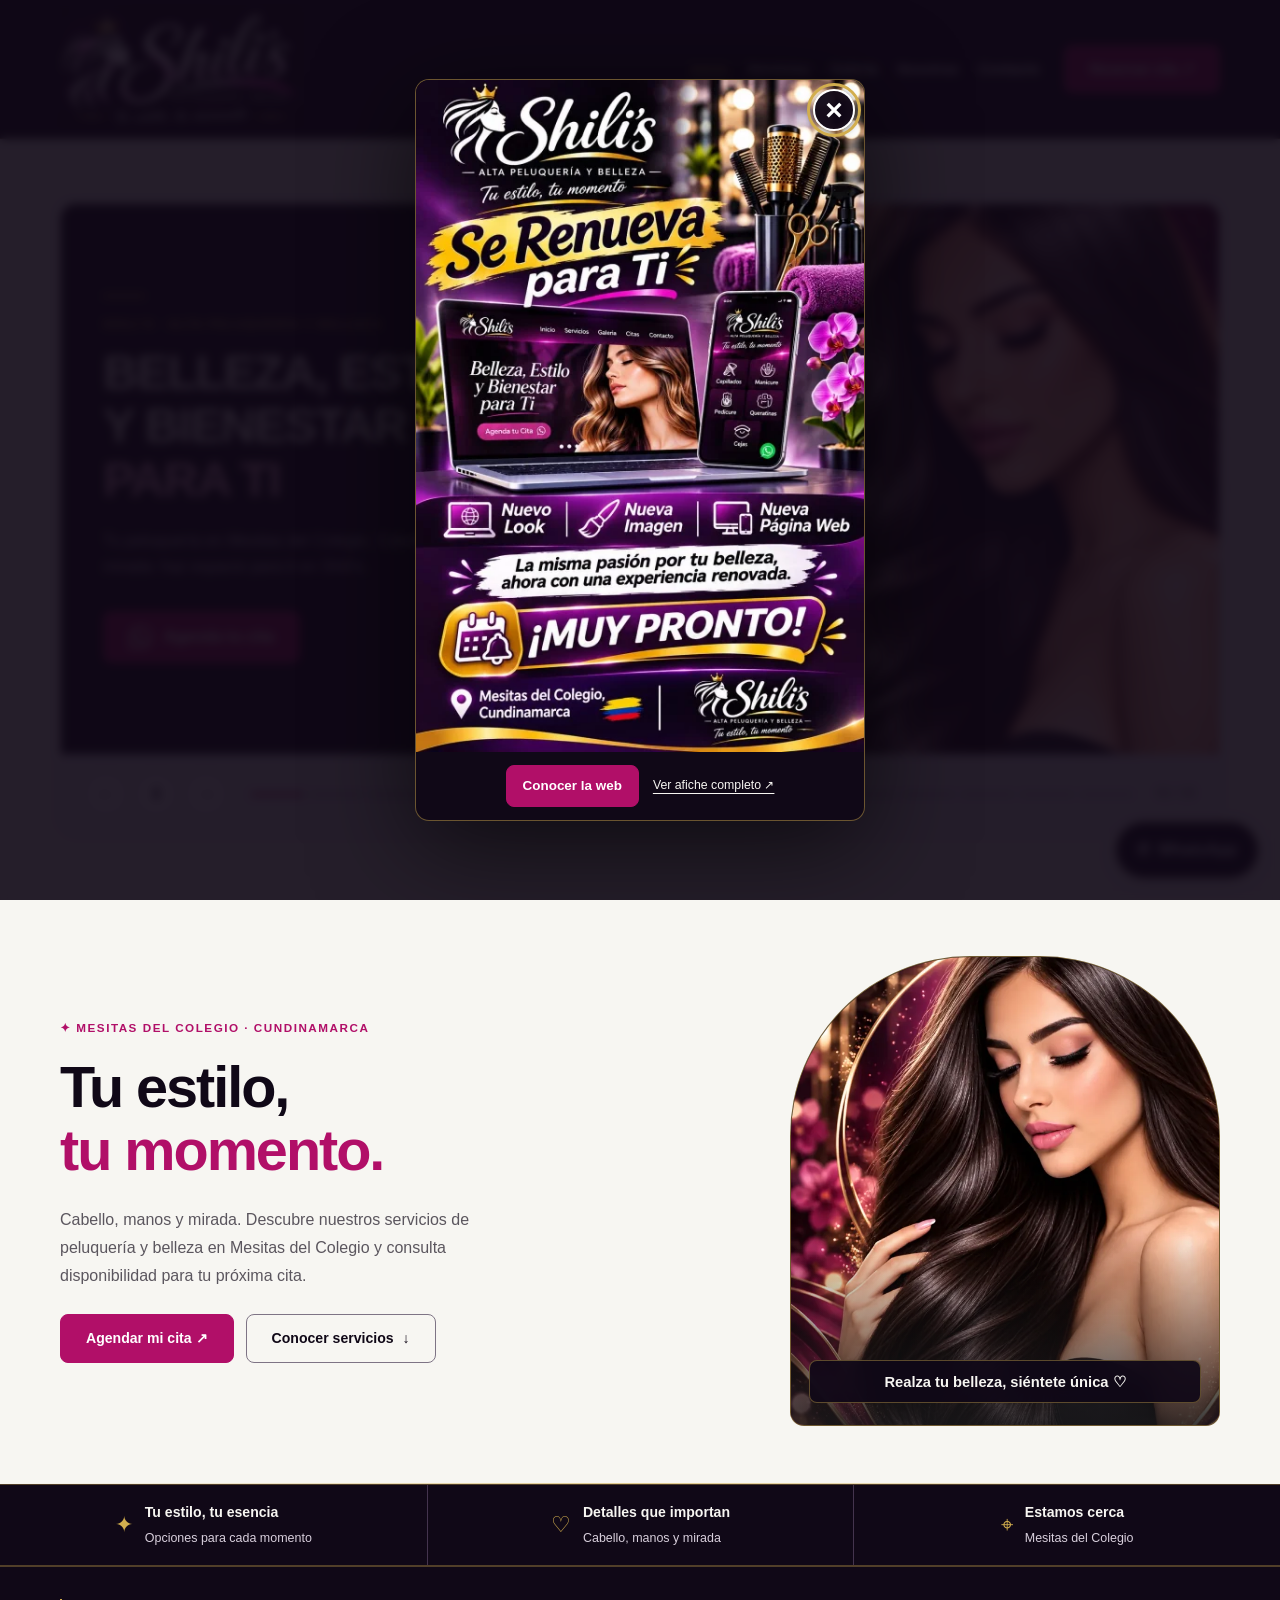
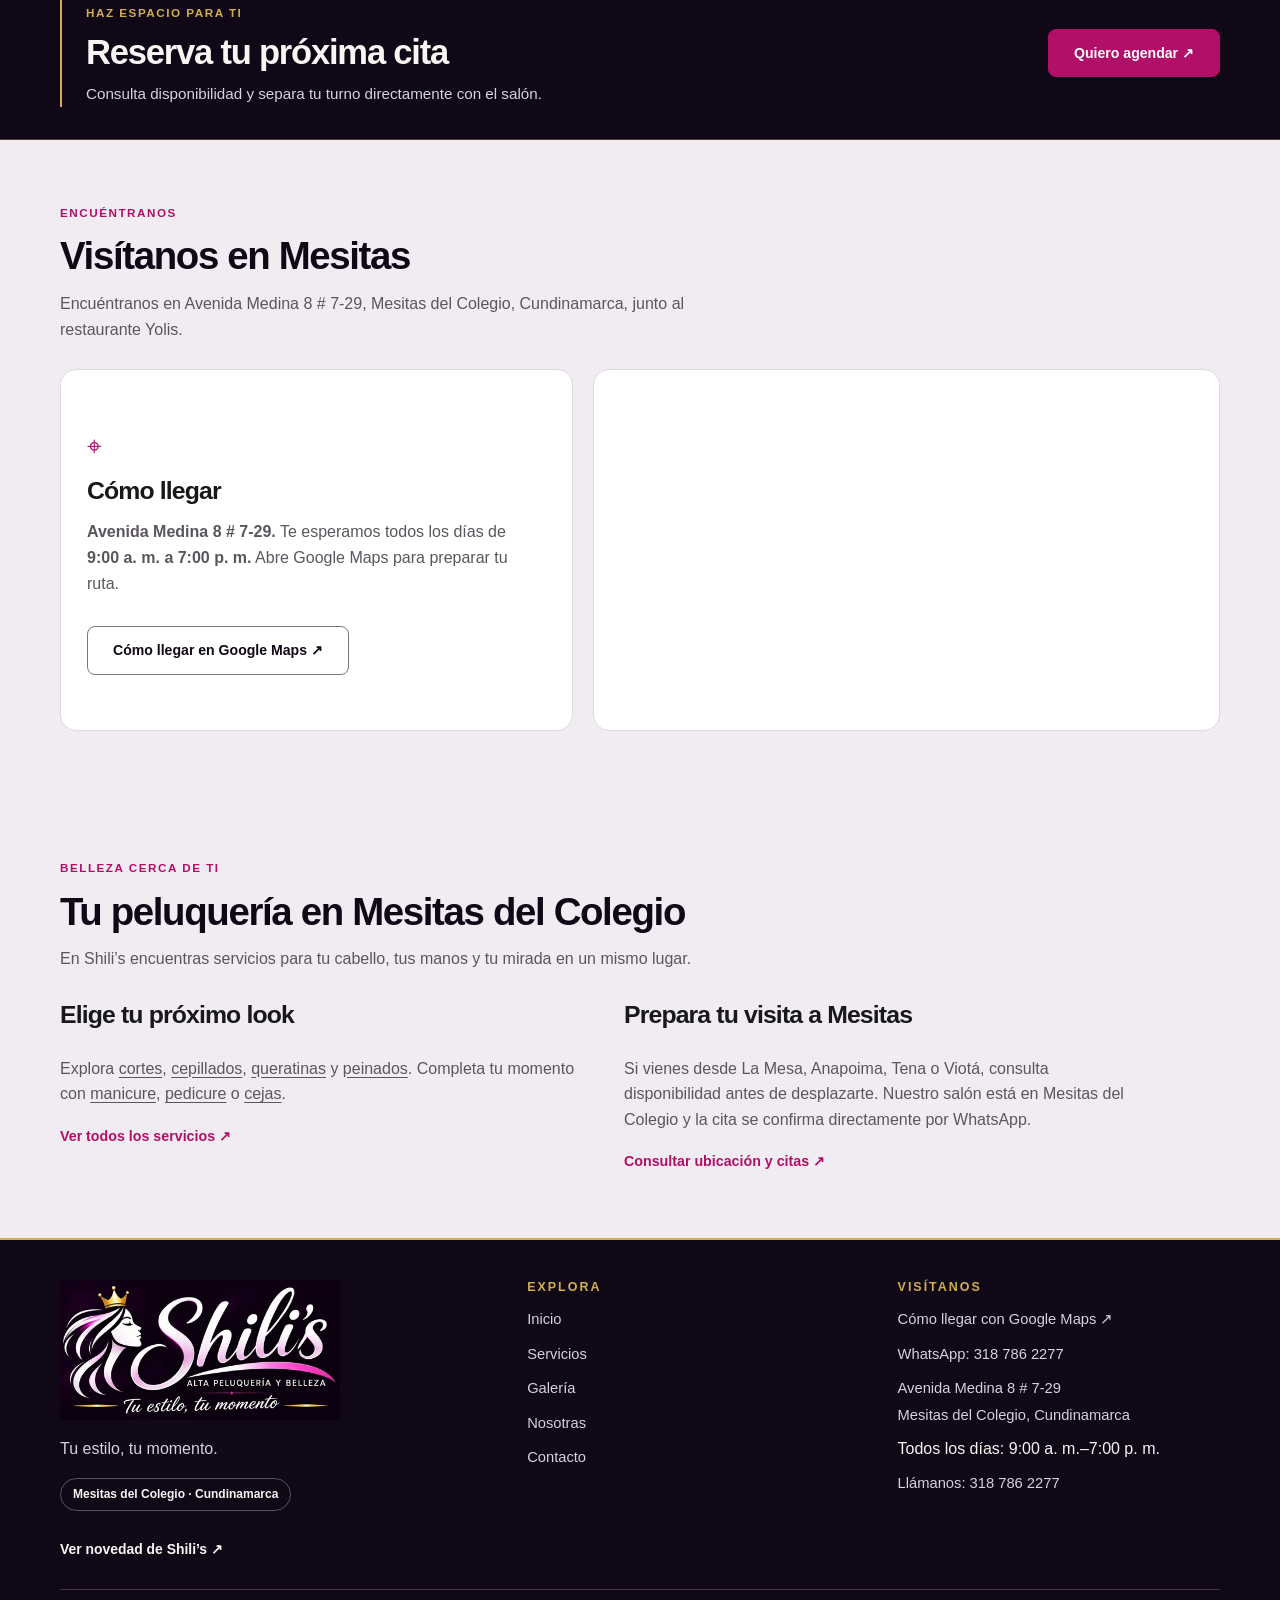
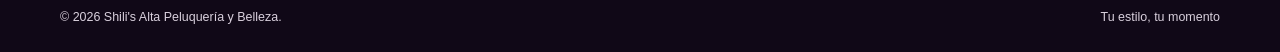
==== commit e91099ba: "Restore homepage poster and improve image loading and carousel accessibility" ====
--- a/index.html
+++ b/index.html
@@ -1,13 +1,13 @@
 <!doctype html>
 <html lang="es-CO"><head><meta charset="utf-8"><meta name="viewport" content="width=device-width, initial-scale=1"><meta name="theme-color" content="#100817"><meta name="robots" content="index,follow,max-image-preview:large">
-<title>Peluquería en Mesitas del Colegio | Shili’s</title><meta name="description" content="Shili’s Alta Peluquería y Belleza en Mesitas del Colegio. Cabello, uñas y mirada en Avenida Medina 8 # 7-29. Todos los días, 9 a. m.–7 p. m."><link rel="canonical" href="https://javidez89.github.io/shilis-beauty-web/"><link rel="icon" type="image/png" sizes="64x64" href="assets/img/favicon.png"><link rel="apple-touch-icon" sizes="180x180" href="assets/img/apple-touch-icon.png">
-<meta property="og:type" content="website"><meta property="og:locale" content="es_CO"><meta property="og:site_name" content="Shili's Alta Peluquería y Belleza"><meta property="og:title" content="Peluquería en Mesitas del Colegio | Shili’s"><meta property="og:description" content="Shili’s Alta Peluquería y Belleza en Mesitas del Colegio. Cabello, uñas y mirada en Avenida Medina 8 # 7-29. Todos los días, 9 a. m.–7 p. m."><meta property="og:url" content="https://javidez89.github.io/shilis-beauty-web/"><meta property="og:image" content="https://javidez89.github.io/shilis-beauty-web/assets/img/logo-oficial.png"><meta property="og:image:width" content="1774"><meta property="og:image:height" content="887"><meta property="og:image:alt" content="Shili’s Alta Peluquería y Belleza. Tu estilo, tu momento."><meta name="twitter:card" content="summary_large_image"><link rel="stylesheet" href="assets/css/styles.css?v=2.9.1"><script type="application/ld+json">{"@context":"https://schema.org","@graph":[{"@type":"BeautySalon","@id":"https://javidez89.github.io/shilis-beauty-web/#salon","name":"Shili’s Alta Peluquería y Belleza","url":"https://javidez89.github.io/shilis-beauty-web/","description":"Peluquería y servicios de belleza en Mesitas del Colegio, Cundinamarca.","telephone":"+573187862277","logo":"https://javidez89.github.io/shilis-beauty-web/assets/img/logo-oficial.png","image":"https://javidez89.github.io/shilis-beauty-web/assets/img/logo-oficial.png","hasMap":"https://www.google.com/maps/search/?api=1&query=Shili%E2%80%99s%2C%20Avenida%20Medina%208%20%23%207-29%2C%20Mesitas%20del%20Colegio%2C%20Cundinamarca%2C%20Colombia","address":{"@type":"PostalAddress","streetAddress":"Avenida Medina 8 # 7-29","addressLocality":"Mesitas del Colegio","addressRegion":"Cundinamarca","addressCountry":"CO"},"openingHoursSpecification":{"@type":"OpeningHoursSpecification","dayOfWeek":["https://schema.org/Monday","https://schema.org/Tuesday","https://schema.org/Wednesday","https://schema.org/Thursday","https://schema.org/Friday","https://schema.org/Saturday","https://schema.org/Sunday"],"opens":"09:00","closes":"19:00"}},{"@type":"WebSite","@id":"https://javidez89.github.io/shilis-beauty-web/#website","url":"https://javidez89.github.io/shilis-beauty-web/","name":"Shili’s Alta Peluquería y Belleza","inLanguage":"es-CO","publisher":{"@id":"https://javidez89.github.io/shilis-beauty-web/#salon"}},{"@type":"WebPage","@id":"https://javidez89.github.io/shilis-beauty-web/#webpage","url":"https://javidez89.github.io/shilis-beauty-web/","name":"Peluquería en Mesitas del Colegio | Shili’s","description":"Shili’s Alta Peluquería y Belleza en Mesitas del Colegio. Cabello, uñas y mirada en Avenida Medina 8 # 7-29. Todos los días, 9 a. m.–7 p. m.","inLanguage":"es-CO","isPartOf":{"@id":"https://javidez89.github.io/shilis-beauty-web/#website"},"about":{"@id":"https://javidez89.github.io/shilis-beauty-web/#salon"}}]}</script><script src="assets/js/main.js?v=2.9.0" defer></script><script src="assets/js/booking.js?v=2.6.0" defer></script><meta name="twitter:title" content="Peluquería en Mesitas del Colegio | Shili’s"><meta name="twitter:description" content="Shili’s Alta Peluquería y Belleza en Mesitas del Colegio. Cabello, uñas y mirada en Avenida Medina 8 # 7-29. Todos los días, 9 a. m.–7 p. m."><meta name="twitter:image" content="https://javidez89.github.io/shilis-beauty-web/assets/img/logo-oficial.png"></head>
+<title>Peluquería en Mesitas del Colegio | Shili’s</title><meta name="description" content="Shili’s Alta Peluquería y Belleza en Mesitas del Colegio. Cabello, uñas y mirada en Avenida Medina 8 # 7-29. Todos los días, 9 a. m.–7 p. m."><link rel="canonical" href="https://shilispeluqueria.com/"><link rel="icon" type="image/png" sizes="64x64" href="assets/img/favicon.png"><link rel="apple-touch-icon" sizes="180x180" href="assets/img/apple-touch-icon.png">
+<meta property="og:type" content="website"><meta property="og:locale" content="es_CO"><meta property="og:site_name" content="Shili's Alta Peluquería y Belleza"><meta property="og:title" content="Peluquería en Mesitas del Colegio | Shili’s"><meta property="og:description" content="Shili’s Alta Peluquería y Belleza en Mesitas del Colegio. Cabello, uñas y mirada en Avenida Medina 8 # 7-29. Todos los días, 9 a. m.–7 p. m."><meta property="og:url" content="https://shilispeluqueria.com/"><meta property="og:image" content="https://shilispeluqueria.com/assets/img/logo-oficial.png"><meta property="og:image:width" content="1774"><meta property="og:image:height" content="887"><meta property="og:image:alt" content="Shili’s Alta Peluquería y Belleza. Tu estilo, tu momento."><meta name="twitter:card" content="summary_large_image"><link rel="stylesheet" href="assets/css/styles.css?v=2.10.0"><script type="application/ld+json">{"@context":"https://schema.org","@graph":[{"@type":"BeautySalon","@id":"https://shilispeluqueria.com/#salon","name":"Shili’s Alta Peluquería y Belleza","url":"https://shilispeluqueria.com/","description":"Peluquería y servicios de belleza en Mesitas del Colegio, Cundinamarca.","telephone":"+573187862277","logo":"https://shilispeluqueria.com/assets/img/logo-oficial.png","image":"https://shilispeluqueria.com/assets/img/logo-oficial.png","hasMap":"https://www.google.com/maps/search/?api=1&query=Shili%E2%80%99s%2C%20Avenida%20Medina%208%20%23%207-29%2C%20Mesitas%20del%20Colegio%2C%20Cundinamarca%2C%20Colombia","address":{"@type":"PostalAddress","streetAddress":"Avenida Medina 8 # 7-29","addressLocality":"Mesitas del Colegio","addressRegion":"Cundinamarca","addressCountry":"CO"},"openingHoursSpecification":{"@type":"OpeningHoursSpecification","dayOfWeek":["https://schema.org/Monday","https://schema.org/Tuesday","https://schema.org/Wednesday","https://schema.org/Thursday","https://schema.org/Friday","https://schema.org/Saturday","https://schema.org/Sunday"],"opens":"09:00","closes":"19:00"}},{"@type":"WebSite","@id":"https://shilispeluqueria.com/#website","url":"https://shilispeluqueria.com/","name":"Shili’s Alta Peluquería y Belleza","inLanguage":"es-CO","publisher":{"@id":"https://shilispeluqueria.com/#salon"}},{"@type":"WebPage","@id":"https://shilispeluqueria.com/#webpage","url":"https://shilispeluqueria.com/","name":"Peluquería en Mesitas del Colegio | Shili’s","description":"Shili’s Alta Peluquería y Belleza en Mesitas del Colegio. Cabello, uñas y mirada en Avenida Medina 8 # 7-29. Todos los días, 9 a. m.–7 p. m.","inLanguage":"es-CO","isPartOf":{"@id":"https://shilispeluqueria.com/#website"},"about":{"@id":"https://shilispeluqueria.com/#salon"}}]}</script><script src="assets/js/main.js?v=2.10.0" defer></script><script src="assets/js/booking.js?v=2.6.0" defer></script><meta name="google-site-verification" content="4kkuk1V9BwTnAXxEIENQ83mSI3wHLHSk2-v2vZG-NtI"><meta name="twitter:title" content="Peluquería en Mesitas del Colegio | Shili’s"><meta name="twitter:description" content="Shili’s Alta Peluquería y Belleza en Mesitas del Colegio. Cabello, uñas y mirada en Avenida Medina 8 # 7-29. Todos los días, 9 a. m.–7 p. m."><meta name="twitter:image" content="https://shilispeluqueria.com/assets/img/logo-oficial.png"></head>
 <body><a class="skip-link" href="#contenido">Saltar al contenido</a><header class="nav-shell"><div class="container nav-row"><a href="index.html" class="logo-link" aria-label="Shili's, ir al inicio"><img src="assets/img/logo-960.webp" srcset="assets/img/logo-480.webp 480w, assets/img/logo-960.webp 960w, assets/img/logo-1774.webp 1774w" sizes="(max-width:600px) 220px, 280px" alt="Shili's Alta Peluquería y Belleza" width="1774" height="887" class="brand-mark"></a><button class="mobile-toggle" type="button" data-menu-toggle aria-expanded="false" aria-controls="main-menu" aria-label="Abrir o cerrar el menú"><span aria-hidden="true">☰</span> Menú</button><nav class="primary-nav" id="main-menu" data-primary-nav aria-label="Navegación principal"><a href="index.html" aria-current="page">Inicio</a><a href="servicios.html">Servicios</a><a href="galeria.html">Galería</a><a href="nosotros.html">Nosotras</a><a href="contacto.html">Contacto</a><button class="btn mobile-booking" type="button" data-booking-open>Reservar cita ↗</button></nav><button class="btn header-cta" type="button" data-booking-open>Reservar cita ↗</button></div></header><aside class="launch-notice" data-launch-notice aria-label="Novedad de Shili’s"><span>Shili’s se renueva para ti</span><button class="text-link" type="button" data-launch-open>Ver afiche ↗</button><button type="button" class="notice-close" data-notice-close aria-label="Ocultar novedad">×</button></aside>
-<main id="contenido"><section class="section"><div class="container"><div class="service-slider" data-service-slider role="region" aria-roledescription="carrusel" aria-label="Belleza y servicios de Shili’s" data-featured-slider><div class="slider-track" id="services-track"><article class="service-slide welcome-slide" role="group" aria-roledescription="diapositiva" aria-label="1 de 15: Belleza, estilo y bienestar para ti"><div class="slide-content welcome-content"><span class="overline">Shili’s · Alta peluquería y belleza</span><h1>BELLEZA, ESTILO Y BIENESTAR <em>PARA TI</em></h1><p>Tu peluquería en Mesitas del Colegio. Cabello, uñas y mirada: haz espacio para ti en Shili’s.</p><button class="btn welcome-cta" type="button" data-booking-open><svg class="whatsapp-icon" viewBox="0 0 24 24" aria-hidden="true" focusable="false"><path fill="currentColor" d="M20.52 3.48A11.85 11.85 0 0 0 12.03 0C5.42 0 .04 5.38.04 12c0 2.12.55 4.18 1.59 6L0 24l6.16-1.62A11.94 11.94 0 0 0 12.03 24H12c6.62 0 12-5.38 12-12 0-3.21-1.25-6.23-3.48-8.52ZM12.03 21.98a9.92 9.92 0 0 1-5.06-1.39l-.36-.22-3.66.96.98-3.57-.24-.37A9.91 9.91 0 0 1 2.06 12c0-5.49 4.47-9.96 9.97-9.96 2.66 0 5.16 1.04 7.04 2.92A9.9 9.9 0 0 1 21.99 12c0 5.5-4.47 9.98-9.96 9.98Zm5.46-7.47c-.3-.15-1.77-.87-2.04-.97-.27-.1-.47-.15-.67.15-.2.3-.77.97-.94 1.17-.17.2-.35.22-.65.07-.3-.15-1.26-.46-2.4-1.48-.89-.79-1.48-1.77-1.65-2.07-.17-.3-.02-.46.13-.61.13-.13.3-.35.45-.52.15-.18.2-.3.3-.5.1-.2.05-.38-.03-.53-.07-.15-.67-1.62-.92-2.22-.24-.58-.49-.5-.67-.51h-.57c-.2 0-.52.07-.8.37-.27.3-1.04 1.02-1.04 2.5s1.07 2.9 1.22 3.1c.15.2 2.11 3.22 5.12 4.52.72.31 1.28.5 1.72.64.72.23 1.38.2 1.9.12.58-.09 1.77-.73 2.02-1.44.25-.7.25-1.3.17-1.43-.07-.12-.27-.2-.57-.35Z"/></svg><span>Agenda tu cita</span></button></div><img class="slider-photo welcome-photo" src="assets/img/portada-v3.webp" alt="Modelo mostrando su rostro y cabello largo, brillante y con ondas" width="933" height="1400" fetchpriority="high"></article><article class="service-slide" role="group" aria-roledescription="diapositiva" aria-label="2 de 15: Cepillados"><img class="slider-photo" src="assets/img/cepillado-v3.webp" alt="Referencia visual para cepillados" width="1000" height="1000" loading="lazy"><div class="slide-content"><span class="overline">Tu estilo, tu momento · 01 / 14</span><h3>Cepillados</h3><p>Acabados con estilo para lucir tu cabello con movimiento y personalidad.</p><button class="btn" type="button" data-booking-open data-service="Cepillados">Reservar este servicio ↗</button></div></article><article class="service-slide" role="group" aria-roledescription="diapositiva" aria-label="3 de 15: Manicure"><img class="slider-photo" src="assets/img/manicure-v3.webp" alt="Referencia visual para manicure" width="1000" height="1000" loading="lazy"><div class="slide-content"><span class="overline">Tu estilo, tu momento · 02 / 14</span><h3>Manicure</h3><p>Cuidado estético de las manos y uñas para complementar tu estilo.</p><button class="btn" type="button" data-booking-open data-service="Manicure">Reservar este servicio ↗</button></div></article><article class="service-slide" role="group" aria-roledescription="diapositiva" aria-label="4 de 15: Pedicure"><img class="slider-photo" src="assets/img/pedicure-v3.webp" alt="Referencia visual para pedicure" width="1000" height="1000" loading="lazy"><div class="slide-content"><span class="overline">Tu estilo, tu momento · 03 / 14</span><h3>Pedicure</h3><p>Cuidado estético de los pies y detalles que hacen la diferencia.</p><button class="btn" type="button" data-booking-open data-service="Pedicure">Reservar este servicio ↗</button></div></article><article class="service-slide" role="group" aria-roledescription="diapositiva" aria-label="5 de 15: Queratinas"><img class="slider-photo" src="assets/img/queratina-v3.webp" alt="Referencia visual para queratinas" width="1000" height="1000" loading="lazy"><div class="slide-content"><span class="overline">Tu estilo, tu momento · 04 / 14</span><h3>Queratinas</h3><p>Consulta por tratamientos de queratina y una valoración según tu cabello.</p><button class="btn" type="button" data-booking-open data-service="Queratinas">Reservar este servicio ↗</button></div></article><article class="service-slide" role="group" aria-roledescription="diapositiva" aria-label="6 de 15: Cejas"><img class="slider-photo" src="assets/img/cejas-v3.webp" alt="Referencia visual para cejas" width="1000" height="1000" loading="lazy"><div class="slide-content"><span class="overline">Tu estilo, tu momento · 05 / 14</span><h3>Cejas</h3><p>Diseño y cuidado de cejas para realzar la expresión de tu mirada.</p><button class="btn" type="button" data-booking-open data-service="Cejas">Reservar este servicio ↗</button></div></article><article class="service-slide" role="group" aria-roledescription="diapositiva" aria-label="7 de 15: Depilación de piernas"><img class="slider-photo" src="assets/img/depilacion-piernas.webp" alt="Referencia de depilación de piernas con cera" width="800" height="800" loading="lazy"><div class="slide-content"><span class="overline">Tu estilo, tu momento · 06 / 14</span><h3>Depilación de piernas</h3><p>Consulta las opciones de depilación de piernas y las recomendaciones para tu cita.</p><button class="btn" type="button" data-booking-open data-service="Depilación de piernas">Reservar este servicio ↗</button></div></article><article class="service-slide" role="group" aria-roledescription="diapositiva" aria-label="8 de 15: Depilación de bikini"><img class="slider-photo" src="assets/img/depilacion-bikini.webp" alt="Productos profesionales de cera para depilación de bikini" width="800" height="800" loading="lazy"><div class="slide-content"><span class="overline">Tu estilo, tu momento · 07 / 14</span><h3>Depilación de bikini</h3><p>Consulta el alcance del servicio y las indicaciones de preparación directamente con el salón.</p><button class="btn" type="button" data-booking-open data-service="Depilación de bikini">Reservar este servicio ↗</button></div></article><article class="service-slide" role="group" aria-roledescription="diapositiva" aria-label="9 de 15: Mechas"><img class="slider-photo" src="assets/img/mechas.webp" alt="Cabello castaño con mechas caramelo" width="800" height="800" loading="lazy"><div class="slide-content"><span class="overline">Tu estilo, tu momento · 08 / 14</span><h3>Mechas</h3><p>Ilumina tu estilo.</p><button class="btn" type="button" data-booking-open data-service="Mechas">Reservar este servicio ↗</button></div></article><article class="service-slide" role="group" aria-roledescription="diapositiva" aria-label="10 de 15: Rollitos"><img class="slider-photo" src="assets/img/rollitos.webp" alt="Cabello preparado con rollitos de peluquería" width="800" height="800" loading="lazy"><div class="slide-content"><span class="overline">Tu estilo, tu momento · 09 / 14</span><h3>Rollitos</h3><p>Consulta las opciones de rollitos para dar forma y movimiento a tu peinado.</p><button class="btn" type="button" data-booking-open data-service="Rollitos">Reservar este servicio ↗</button></div></article><article class="service-slide" role="group" aria-roledescription="diapositiva" aria-label="11 de 15: Cejas en henna"><img class="slider-photo" src="assets/img/cejas-henna.webp" alt="Aplicación de henna en cejas" width="800" height="800" loading="lazy"><div class="slide-content"><span class="overline">Tu estilo, tu momento · 10 / 14</span><h3>Cejas en henna</h3><p>Consulta el diseño y tono de henna para realzar la expresión de tu mirada.</p><button class="btn" type="button" data-booking-open data-service="Cejas en henna">Reservar este servicio ↗</button></div></article><article class="service-slide" role="group" aria-roledescription="diapositiva" aria-label="12 de 15: Pestañas punto a punto"><img class="slider-photo" src="assets/img/pestanas-punto.webp" alt="Aplicación profesional de pestañas punto a punto" width="800" height="800" loading="lazy"><div class="slide-content"><span class="overline">Tu estilo, tu momento · 11 / 14</span><h3>Pestañas punto a punto</h3><p>Consulta las opciones, cuidados y disponibilidad de pestañas punto a punto.</p><button class="btn" type="button" data-booking-open data-service="Pestañas punto a punto">Reservar este servicio ↗</button></div></article><article class="service-slide" role="group" aria-roledescription="diapositiva" aria-label="13 de 15: Peinados para ocasiones especiales"><img class="slider-photo" src="assets/img/peinado-ocasiones.webp" alt="Recogido trenzado para ocasiones especiales" width="800" height="800" loading="lazy"><div class="slide-content"><span class="overline">Tu estilo, tu momento · 12 / 14</span><h3>Peinados para ocasiones especiales</h3><p>Cuéntanos el tipo de ocasión y comparte tu inspiración para consultar tu peinado.</p><button class="btn" type="button" data-booking-open data-service="Peinados para ocasiones especiales">Reservar este servicio ↗</button></div></article><article class="service-slide" role="group" aria-roledescription="diapositiva" aria-label="14 de 15: Peinados para niñas"><img class="slider-photo" src="assets/img/peinado-ninas.webp" alt="Peinado de trenzas con lazo para niña" width="800" height="800" loading="lazy"><div class="slide-content"><span class="overline">Tu estilo, tu momento · 13 / 14</span><h3>Peinados para niñas</h3><p>Consulta opciones de peinados para niñas según el largo del cabello y la ocasión.</p><button class="btn" type="button" data-booking-open data-service="Peinados para niñas">Reservar este servicio ↗</button></div></article><article class="service-slide" role="group" aria-roledescription="diapositiva" aria-label="15 de 15: Corte"><img class="slider-photo" src="assets/img/corte.webp" alt="Corte de cabello con tijeras y peine" width="800" height="800" loading="lazy"><div class="slide-content"><span class="overline">Tu estilo, tu momento · 14 / 14</span><h3>Corte</h3><p>Consulta opciones de corte y el estilo que quieres darle a tu cabello.</p><button class="btn" type="button" data-booking-open data-service="Corte">Reservar este servicio ↗</button></div></article></div><div class="slider-toolbar"><div class="slider-controls"><button type="button" data-slider-prev aria-label="Servicio anterior" aria-controls="services-track">←</button><button type="button" data-slider-pause aria-label="Pausar carrusel" aria-pressed="false">Ⅱ</button><button type="button" data-slider-next aria-label="Servicio siguiente" aria-controls="services-track">→</button></div><div class="slider-dots" aria-label="Elegir diapositiva"><button class="slider-dot" type="button" data-slide="0" aria-label="Ver Belleza, estilo y bienestar para ti" aria-current="true"></button><button class="slider-dot" type="button" data-slide="1" aria-label="Ver Cepillados"></button><button class="slider-dot" type="button" data-slide="2" aria-label="Ver Manicure"></button><button class="slider-dot" type="button" data-slide="3" aria-label="Ver Pedicure"></button><button class="slider-dot" type="button" data-slide="4" aria-label="Ver Queratinas"></button><button class="slider-dot" type="button" data-slide="5" aria-label="Ver Cejas"></button><button class="slider-dot" type="button" data-slide="6" aria-label="Ver Depilación de piernas"></button><button class="slider-dot" type="button" data-slide="7" aria-label="Ver Depilación de bikini"></button><button class="slider-dot" type="button" data-slide="8" aria-label="Ver Mechas"></button><button class="slider-dot" type="button" data-slide="9" aria-label="Ver Rollitos"></button><button class="slider-dot" type="button" data-slide="10" aria-label="Ver Cejas en henna"></button><button class="slider-dot" type="button" data-slide="11" aria-label="Ver Pestañas punto a punto"></button><button class="slider-dot" type="button" data-slide="12" aria-label="Ver Peinados para ocasiones especiales"></button><button class="slider-dot" type="button" data-slide="13" aria-label="Ver Peinados para niñas"></button><button class="slider-dot" type="button" data-slide="14" aria-label="Ver Corte"></button></div><span class="slider-count" data-slider-count aria-hidden="true">01 / 15</span></div></div></div></section><section class="hero"><div class="container hero-layout"><div class="hero-copy"><div class="overline">✦ Mesitas del Colegio · Cundinamarca</div><h2>Tu estilo,<em>tu momento.</em></h2><p>Cabello, manos y mirada. Descubre nuestros servicios de peluquería y belleza en Mesitas del Colegio y consulta disponibilidad para tu próxima cita.</p><div class="button-group"><button class="btn" type="button" data-booking-open>Agendar mi cita ↗</button><a class="btn btn-outline" href="servicios.html">Conocer servicios <span aria-hidden="true">↓</span></a></div></div><div class="hero-photo"><span class="hero-spark" aria-hidden="true">✦</span><img src="assets/img/portada-v3.webp" alt="Inspiración de cabello largo y brillante para Shili's" width="933" height="1400" fetchpriority="high"><div class="hero-label">Realza tu belleza, siéntete única ♡</div></div></div></section>
+<main id="contenido"><section class="section"><div class="container"><div class="service-slider" data-service-slider role="region" aria-roledescription="carrusel" aria-label="Belleza y servicios de Shili’s" data-featured-slider><div class="slider-track" id="services-track"><div class="service-slide welcome-slide" role="group" aria-roledescription="diapositiva" aria-label="1 de 15: Belleza, estilo y bienestar para ti"><div class="slide-content welcome-content"><span class="overline">Shili’s · Alta peluquería y belleza</span><h1>BELLEZA, ESTILO Y BIENESTAR <em>PARA TI</em></h1><p>Tu peluquería en Mesitas del Colegio. Cabello, uñas y mirada: haz espacio para ti en Shili’s.</p><button class="btn welcome-cta" type="button" data-booking-open><svg class="whatsapp-icon" viewBox="0 0 24 24" aria-hidden="true" focusable="false"><path fill="currentColor" d="M20.52 3.48A11.85 11.85 0 0 0 12.03 0C5.42 0 .04 5.38.04 12c0 2.12.55 4.18 1.59 6L0 24l6.16-1.62A11.94 11.94 0 0 0 12.03 24H12c6.62 0 12-5.38 12-12 0-3.21-1.25-6.23-3.48-8.52ZM12.03 21.98a9.92 9.92 0 0 1-5.06-1.39l-.36-.22-3.66.96.98-3.57-.24-.37A9.91 9.91 0 0 1 2.06 12c0-5.49 4.47-9.96 9.97-9.96 2.66 0 5.16 1.04 7.04 2.92A9.9 9.9 0 0 1 21.99 12c0 5.5-4.47 9.98-9.96 9.98Zm5.46-7.47c-.3-.15-1.77-.87-2.04-.97-.27-.1-.47-.15-.67.15-.2.3-.77.97-.94 1.17-.17.2-.35.22-.65.07-.3-.15-1.26-.46-2.4-1.48-.89-.79-1.48-1.77-1.65-2.07-.17-.3-.02-.46.13-.61.13-.13.3-.35.45-.52.15-.18.2-.3.3-.5.1-.2.05-.38-.03-.53-.07-.15-.67-1.62-.92-2.22-.24-.58-.49-.5-.67-.51h-.57c-.2 0-.52.07-.8.37-.27.3-1.04 1.02-1.04 2.5s1.07 2.9 1.22 3.1c.15.2 2.11 3.22 5.12 4.52.72.31 1.28.5 1.72.64.72.23 1.38.2 1.9.12.58-.09 1.77-.73 2.02-1.44.25-.7.25-1.3.17-1.43-.07-.12-.27-.2-.57-.35Z"/></svg><span>Agenda tu cita</span></button></div><img class="slider-photo welcome-photo" src="assets/img/responsive/portada-v3-720.webp" srcset="assets/img/responsive/portada-v3-480.webp 480w, assets/img/responsive/portada-v3-720.webp 720w, assets/img/responsive/portada-v3-933.webp 933w" sizes="(max-width:600px) 100vw, 560px" alt="Modelo mostrando su rostro y cabello largo, brillante y con ondas" width="933" height="1400" fetchpriority="high"></div><div class="service-slide" role="group" aria-roledescription="diapositiva" aria-label="2 de 15: Cepillados"><img class="slider-photo" src="assets/img/responsive/cepillado-v3-800.webp" srcset="assets/img/responsive/cepillado-v3-480.webp 480w, assets/img/responsive/cepillado-v3-800.webp 800w, assets/img/responsive/cepillado-v3-1000.webp 1000w" sizes="(max-width:600px) 100vw, 540px" alt="Referencia visual para cepillados" width="1000" height="1000" loading="lazy"><div class="slide-content"><span class="overline">Tu estilo, tu momento · 01 / 14</span><h3>Cepillados</h3><p>Acabados con estilo para lucir tu cabello con movimiento y personalidad.</p><button class="btn" type="button" data-booking-open data-service="Cepillados">Reservar este servicio ↗</button></div></div><div class="service-slide" role="group" aria-roledescription="diapositiva" aria-label="3 de 15: Manicure"><img class="slider-photo" src="assets/img/responsive/manicure-v3-800.webp" srcset="assets/img/responsive/manicure-v3-480.webp 480w, assets/img/responsive/manicure-v3-800.webp 800w, assets/img/responsive/manicure-v3-1000.webp 1000w" sizes="(max-width:600px) 100vw, 540px" alt="Referencia visual para manicure" width="1000" height="1000" loading="lazy"><div class="slide-content"><span class="overline">Tu estilo, tu momento · 02 / 14</span><h3>Manicure</h3><p>Cuidado estético de las manos y uñas para complementar tu estilo.</p><button class="btn" type="button" data-booking-open data-service="Manicure">Reservar este servicio ↗</button></div></div><div class="service-slide" role="group" aria-roledescription="diapositiva" aria-label="4 de 15: Pedicure"><img class="slider-photo" src="assets/img/responsive/pedicure-v3-800.webp" srcset="assets/img/responsive/pedicure-v3-480.webp 480w, assets/img/responsive/pedicure-v3-800.webp 800w, assets/img/responsive/pedicure-v3-1000.webp 1000w" sizes="(max-width:600px) 100vw, 540px" alt="Referencia visual para pedicure" width="1000" height="1000" loading="lazy"><div class="slide-content"><span class="overline">Tu estilo, tu momento · 03 / 14</span><h3>Pedicure</h3><p>Cuidado estético de los pies y detalles que hacen la diferencia.</p><button class="btn" type="button" data-booking-open data-service="Pedicure">Reservar este servicio ↗</button></div></div><div class="service-slide" role="group" aria-roledescription="diapositiva" aria-label="5 de 15: Queratinas"><img class="slider-photo" src="assets/img/responsive/queratina-v3-800.webp" srcset="assets/img/responsive/queratina-v3-480.webp 480w, assets/img/responsive/queratina-v3-800.webp 800w, assets/img/responsive/queratina-v3-1000.webp 1000w" sizes="(max-width:600px) 100vw, 540px" alt="Referencia visual para queratinas" width="1000" height="1000" loading="lazy"><div class="slide-content"><span class="overline">Tu estilo, tu momento · 04 / 14</span><h3>Queratinas</h3><p>Consulta por tratamientos de queratina y una valoración según tu cabello.</p><button class="btn" type="button" data-booking-open data-service="Queratinas">Reservar este servicio ↗</button></div></div><div class="service-slide" role="group" aria-roledescription="diapositiva" aria-label="6 de 15: Cejas"><img class="slider-photo" src="assets/img/responsive/cejas-v3-800.webp" srcset="assets/img/responsive/cejas-v3-480.webp 480w, assets/img/responsive/cejas-v3-800.webp 800w, assets/img/responsive/cejas-v3-1000.webp 1000w" sizes="(max-width:600px) 100vw, 540px" alt="Referencia visual para cejas" width="1000" height="1000" loading="lazy"><div class="slide-content"><span class="overline">Tu estilo, tu momento · 05 / 14</span><h3>Cejas</h3><p>Diseño y cuidado de cejas para realzar la expresión de tu mirada.</p><button class="btn" type="button" data-booking-open data-service="Cejas">Reservar este servicio ↗</button></div></div><div class="service-slide" role="group" aria-roledescription="diapositiva" aria-label="7 de 15: Depilación de piernas"><img class="slider-photo" src="assets/img/responsive/depilacion-piernas-800.webp" srcset="assets/img/responsive/depilacion-piernas-480.webp 480w, assets/img/responsive/depilacion-piernas-800.webp 800w" sizes="(max-width:600px) 100vw, 540px" alt="Referencia de depilación de piernas con cera" width="800" height="800" loading="lazy"><div class="slide-content"><span class="overline">Tu estilo, tu momento · 06 / 14</span><h3>Depilación de piernas</h3><p>Consulta las opciones de depilación de piernas y las recomendaciones para tu cita.</p><button class="btn" type="button" data-booking-open data-service="Depilación de piernas">Reservar este servicio ↗</button></div></div><div class="service-slide" role="group" aria-roledescription="diapositiva" aria-label="8 de 15: Depilación de bikini"><img class="slider-photo" src="assets/img/responsive/depilacion-bikini-800.webp" srcset="assets/img/responsive/depilacion-bikini-480.webp 480w, assets/img/responsive/depilacion-bikini-800.webp 800w" sizes="(max-width:600px) 100vw, 540px" alt="Productos profesionales de cera para depilación de bikini" width="800" height="800" loading="lazy"><div class="slide-content"><span class="overline">Tu estilo, tu momento · 07 / 14</span><h3>Depilación de bikini</h3><p>Consulta el alcance del servicio y las indicaciones de preparación directamente con el salón.</p><button class="btn" type="button" data-booking-open data-service="Depilación de bikini">Reservar este servicio ↗</button></div></div><div class="service-slide" role="group" aria-roledescription="diapositiva" aria-label="9 de 15: Mechas"><img class="slider-photo" src="assets/img/responsive/mechas-800.webp" srcset="assets/img/responsive/mechas-480.webp 480w, assets/img/responsive/mechas-800.webp 800w" sizes="(max-width:600px) 100vw, 540px" alt="Cabello castaño con mechas caramelo" width="800" height="800" loading="lazy"><div class="slide-content"><span class="overline">Tu estilo, tu momento · 08 / 14</span><h3>Mechas</h3><p>Ilumina tu estilo.</p><button class="btn" type="button" data-booking-open data-service="Mechas">Reservar este servicio ↗</button></div></div><div class="service-slide" role="group" aria-roledescription="diapositiva" aria-label="10 de 15: Rollitos"><img class="slider-photo" src="assets/img/responsive/rollitos-800.webp" srcset="assets/img/responsive/rollitos-480.webp 480w, assets/img/responsive/rollitos-800.webp 800w" sizes="(max-width:600px) 100vw, 540px" alt="Cabello preparado con rollitos de peluquería" width="800" height="800" loading="lazy"><div class="slide-content"><span class="overline">Tu estilo, tu momento · 09 / 14</span><h3>Rollitos</h3><p>Consulta las opciones de rollitos para dar forma y movimiento a tu peinado.</p><button class="btn" type="button" data-booking-open data-service="Rollitos">Reservar este servicio ↗</button></div></div><div class="service-slide" role="group" aria-roledescription="diapositiva" aria-label="11 de 15: Cejas en henna"><img class="slider-photo" src="assets/img/responsive/cejas-henna-800.webp" srcset="assets/img/responsive/cejas-henna-480.webp 480w, assets/img/responsive/cejas-henna-800.webp 800w" sizes="(max-width:600px) 100vw, 540px" alt="Aplicación de henna en cejas" width="800" height="800" loading="lazy"><div class="slide-content"><span class="overline">Tu estilo, tu momento · 10 / 14</span><h3>Cejas en henna</h3><p>Consulta el diseño y tono de henna para realzar la expresión de tu mirada.</p><button class="btn" type="button" data-booking-open data-service="Cejas en henna">Reservar este servicio ↗</button></div></div><div class="service-slide" role="group" aria-roledescription="diapositiva" aria-label="12 de 15: Pestañas punto a punto"><img class="slider-photo" src="assets/img/responsive/pestanas-punto-800.webp" srcset="assets/img/responsive/pestanas-punto-480.webp 480w, assets/img/responsive/pestanas-punto-800.webp 800w" sizes="(max-width:600px) 100vw, 540px" alt="Aplicación profesional de pestañas punto a punto" width="800" height="800" loading="lazy"><div class="slide-content"><span class="overline">Tu estilo, tu momento · 11 / 14</span><h3>Pestañas punto a punto</h3><p>Consulta las opciones, cuidados y disponibilidad de pestañas punto a punto.</p><button class="btn" type="button" data-booking-open data-service="Pestañas punto a punto">Reservar este servicio ↗</button></div></div><div class="service-slide" role="group" aria-roledescription="diapositiva" aria-label="13 de 15: Peinados para ocasiones especiales"><img class="slider-photo" src="assets/img/responsive/peinado-ocasiones-800.webp" srcset="assets/img/responsive/peinado-ocasiones-480.webp 480w, assets/img/responsive/peinado-ocasiones-800.webp 800w" sizes="(max-width:600px) 100vw, 540px" alt="Recogido trenzado para ocasiones especiales" width="800" height="800" loading="lazy"><div class="slide-content"><span class="overline">Tu estilo, tu momento · 12 / 14</span><h3>Peinados para ocasiones especiales</h3><p>Cuéntanos el tipo de ocasión y comparte tu inspiración para consultar tu peinado.</p><button class="btn" type="button" data-booking-open data-service="Peinados para ocasiones especiales">Reservar este servicio ↗</button></div></div><div class="service-slide" role="group" aria-roledescription="diapositiva" aria-label="14 de 15: Peinados para niñas"><img class="slider-photo" src="assets/img/responsive/peinado-ninas-800.webp" srcset="assets/img/responsive/peinado-ninas-480.webp 480w, assets/img/responsive/peinado-ninas-800.webp 800w" sizes="(max-width:600px) 100vw, 540px" alt="Peinado de trenzas con lazo para niña" width="800" height="800" loading="lazy"><div class="slide-content"><span class="overline">Tu estilo, tu momento · 13 / 14</span><h3>Peinados para niñas</h3><p>Consulta opciones de peinados para niñas según el largo del cabello y la ocasión.</p><button class="btn" type="button" data-booking-open data-service="Peinados para niñas">Reservar este servicio ↗</button></div></div><div class="service-slide" role="group" aria-roledescription="diapositiva" aria-label="15 de 15: Corte"><img class="slider-photo" src="assets/img/responsive/corte-800.webp" srcset="assets/img/responsive/corte-480.webp 480w, assets/img/responsive/corte-800.webp 800w" sizes="(max-width:600px) 100vw, 540px" alt="Corte de cabello con tijeras y peine" width="800" height="800" loading="lazy"><div class="slide-content"><span class="overline">Tu estilo, tu momento · 14 / 14</span><h3>Corte</h3><p>Consulta opciones de corte y el estilo que quieres darle a tu cabello.</p><button class="btn" type="button" data-booking-open data-service="Corte">Reservar este servicio ↗</button></div></div></div><div class="slider-toolbar"><div class="slider-controls"><button type="button" data-slider-prev aria-label="Servicio anterior" aria-controls="services-track">←</button><button type="button" data-slider-pause aria-label="Pausar carrusel" aria-pressed="false">Ⅱ</button><button type="button" data-slider-next aria-label="Servicio siguiente" aria-controls="services-track">→</button></div><div class="slider-dots" aria-label="Elegir diapositiva"><button class="slider-dot" type="button" data-slide="0" aria-label="Ver Belleza, estilo y bienestar para ti" aria-current="true"></button><button class="slider-dot" type="button" data-slide="1" aria-label="Ver Cepillados"></button><button class="slider-dot" type="button" data-slide="2" aria-label="Ver Manicure"></button><button class="slider-dot" type="button" data-slide="3" aria-label="Ver Pedicure"></button><button class="slider-dot" type="button" data-slide="4" aria-label="Ver Queratinas"></button><button class="slider-dot" type="button" data-slide="5" aria-label="Ver Cejas"></button><button class="slider-dot" type="button" data-slide="6" aria-label="Ver Depilación de piernas"></button><button class="slider-dot" type="button" data-slide="7" aria-label="Ver Depilación de bikini"></button><button class="slider-dot" type="button" data-slide="8" aria-label="Ver Mechas"></button><button class="slider-dot" type="button" data-slide="9" aria-label="Ver Rollitos"></button><button class="slider-dot" type="button" data-slide="10" aria-label="Ver Cejas en henna"></button><button class="slider-dot" type="button" data-slide="11" aria-label="Ver Pestañas punto a punto"></button><button class="slider-dot" type="button" data-slide="12" aria-label="Ver Peinados para ocasiones especiales"></button><button class="slider-dot" type="button" data-slide="13" aria-label="Ver Peinados para niñas"></button><button class="slider-dot" type="button" data-slide="14" aria-label="Ver Corte"></button></div><span class="slider-count" data-slider-count aria-hidden="true">01 / 15</span></div></div></div></section><section class="hero"><div class="container hero-layout"><div class="hero-copy"><div class="overline">✦ Mesitas del Colegio · Cundinamarca</div><h2>Tu estilo,<em>tu momento.</em></h2><p>Cabello, manos y mirada. Descubre nuestros servicios de peluquería y belleza en Mesitas del Colegio y consulta disponibilidad para tu próxima cita.</p><div class="button-group"><button class="btn" type="button" data-booking-open>Agendar mi cita ↗</button><a class="btn btn-outline" href="servicios.html">Conocer servicios <span aria-hidden="true">↓</span></a></div></div><div class="hero-photo"><span class="hero-spark" aria-hidden="true">✦</span><img src="assets/img/responsive/portada-v3-720.webp" srcset="assets/img/responsive/portada-v3-480.webp 480w, assets/img/responsive/portada-v3-720.webp 720w, assets/img/responsive/portada-v3-933.webp 933w" sizes="(max-width:600px) 100vw, 560px" alt="Inspiración de cabello largo y brillante para Shili's" width="933" height="1400" loading="lazy" decoding="async"><div class="hero-label">Realza tu belleza, siéntete única ♡</div></div></div></section>
 <div class="feature-strip" aria-label="Lo que encuentras en Shili's"><div class="feature-item"><span class="feature-symbol" aria-hidden="true">✦</span><div><strong>Tu estilo, tu esencia</strong><span>Opciones para cada momento</span></div></div><div class="feature-item"><span class="feature-symbol" aria-hidden="true">♡</span><div><strong>Detalles que importan</strong><span>Cabello, manos y mirada</span></div></div><div class="feature-item"><span class="feature-symbol" aria-hidden="true">⌖</span><div><strong>Estamos cerca</strong><span>Mesitas del Colegio</span></div></div></div>
 
 <section class="callout"><div class="container callout-inner"><div><span class="overline">Haz espacio para ti</span><h2>Reserva tu próxima cita</h2><p>Consulta disponibilidad y separa tu turno directamente con el salón.</p></div><button class="btn btn-white" type="button" data-booking-open>Quiero agendar ↗</button></div></section>
 
 
-<section class="section section-alt"><div class="container"><div class="section-heading"><div class="overline">Encuéntranos</div><h2>Visítanos en Mesitas</h2><p class="lead">Encuéntranos en Avenida Medina 8 # 7-29, Mesitas del Colegio, Cundinamarca, junto al restaurante Yolis.</p></div><div class="location-layout"><div class="info-card"><span class="info-icon" aria-hidden="true">⌖</span><h3>Cómo llegar</h3><p><strong>Avenida Medina 8 # 7-29.</strong> Te esperamos todos los días de <strong>9:00 a. m. a 7:00 p. m.</strong> Abre Google Maps para preparar tu ruta.</p><a class="btn btn-outline" href="https://www.google.com/maps/search/?api=1&amp;query=Shili%E2%80%99s%2C%20Avenida%20Medina%208%20%23%207-29%2C%20Mesitas%20del%20Colegio%2C%20Cundinamarca%2C%20Colombia" target="_blank" rel="noopener noreferrer">Cómo llegar en Google Maps ↗</a></div><div class="location-map"><iframe title="Mapa de Avenida Medina 8 # 7-29, Mesitas del Colegio" src="https://www.google.com/maps?q=Avenida%20Medina%208%20%23%207-29%2C%20Mesitas%20del%20Colegio%2C%20Cundinamarca%2C%20Colombia&amp;z=17&amp;hl=es&amp;output=embed" width="600" height="360" loading="lazy" referrerpolicy="no-referrer-when-downgrade" allowfullscreen></iframe></div></div></div></section><section class="section section-alt"><div class="container"><div class="section-heading"><div class="overline">Belleza cerca de ti</div><h2>Tu peluquería en Mesitas del Colegio</h2><p class="lead">En Shili’s encuentras servicios para tu cabello, tus manos y tu mirada en un mismo lugar.</p></div><div class="local-grid"><div><h3>Elige tu próximo look</h3><p>Explora <a href="servicios.html#corte">cortes</a>, <a href="servicios.html#cepillado">cepillados</a>, <a href="servicios.html#queratina">queratinas</a> y <a href="servicios.html#peinado-ocasiones">peinados</a>. Completa tu momento con <a href="servicios.html#manicure">manicure</a>, <a href="servicios.html#pedicure">pedicure</a> o <a href="servicios.html#cejas">cejas</a>.</p><a class="text-link" href="servicios.html">Ver todos los servicios ↗</a></div><div><h3>Prepara tu visita a Mesitas</h3><p>Si vienes desde La Mesa, Anapoima, Tena o Viotá, consulta disponibilidad antes de desplazarte. Nuestro salón está en Mesitas del Colegio y la cita se confirma directamente por WhatsApp.</p><a class="text-link" href="contacto.html">Consultar ubicación y citas ↗</a></div></div></div></section></main>
-<footer class="footer"><div class="container"><div class="footer-grid"><div><a href="index.html"><img class="footer-logo" width="1774" height="887" src="assets/img/logo-960.webp" srcset="assets/img/logo-480.webp 480w, assets/img/logo-960.webp 960w, assets/img/logo-1774.webp 1774w" sizes="(max-width:600px) 220px, 280px" loading="lazy" alt="Shili's Alta Peluquería y Belleza"></a><p>Tu estilo, tu momento.</p><span class="pill">Mesitas del Colegio · Cundinamarca</span></div><div><h3>Explora</h3><ul><li><a href="index.html">Inicio</a></li><li><a href="servicios.html">Servicios</a></li><li><a href="galeria.html">Galería</a></li><li><a href="nosotros.html">Nosotras</a></li><li><a href="contacto.html">Contacto</a></li></ul></div><div><h3>Visítanos</h3><ul><li><a href="https://www.google.com/maps/search/?api=1&amp;query=Shili%E2%80%99s%2C%20Avenida%20Medina%208%20%23%207-29%2C%20Mesitas%20del%20Colegio%2C%20Cundinamarca%2C%20Colombia" target="_blank" rel="noopener noreferrer">Cómo llegar con Google Maps ↗</a></li><li><a href="https://wa.me/573187862277?text=Hola%20Shili%27s%2C%20quiero%20consultar%20una%20cita" target="_blank" rel="noopener noreferrer">WhatsApp: 318 786 2277</a></li><li><a href="contacto.html">Avenida Medina 8 # 7-29<br>Mesitas del Colegio, Cundinamarca</a></li><li>Todos los días: 9:00 a. m.–7:00 p. m.</li><li><a href="tel:+573187862277">Llámanos: 318 786 2277</a></li></ul></div></div><div class="footer-announcement"><button type="button" class="text-link" data-launch-open>Ver novedad de Shili’s ↗</button></div><div class="footer-bottom"><span>© <span data-year>2026</span> Shili's Alta Peluquería y Belleza.</span><span>Tu estilo, tu momento</span></div></div></footer><a class="wa-float" href="https://wa.me/573187862277?text=Hola%20Shili%27s%2C%20me%20gustar%C3%ADa%20reservar%20una%20cita" target="_blank" rel="noopener noreferrer" aria-label="Contactar y reservar cita por WhatsApp"><span aria-hidden="true">✆</span> WhatsApp</a><dialog class="booking-dialog" id="agenda-tu-momento" aria-labelledby="booking-title"><button class="booking-close" type="button" data-booking-close aria-label="Cerrar reserva">×</button><div class="booking-content"><div class="overline">Shili’s · Citas</div><h2 id="booking-title" class="contact-title">Agenda tu momento</h2><p>Completa estos datos y abriremos WhatsApp con tu solicitud. <strong>No se almacena información en esta página.</strong> El turno se confirma directamente con el salón.</p><form id="reservation-form" class="reservation-form"><div class="field"><label for="nombre">Nombre completo *</label><input type="text" name="nombre" id="nombre" autocomplete="name" required minlength="3" maxlength="100" placeholder="Escribe tu nombre y apellidos"></div><div class="field"><label for="servicio">Servicio de interés *</label><select name="servicio" id="servicio" required><option value="">Selecciona una opción</option><option value="Cepillados">Cepillados</option><option value="Manicure">Manicure</option><option value="Pedicure">Pedicure</option><option value="Queratinas">Queratinas</option><option value="Cejas">Cejas</option><option value="Depilación de piernas">Depilación de piernas</option><option value="Depilación de bikini">Depilación de bikini</option><option value="Mechas">Mechas</option><option value="Rollitos">Rollitos</option><option value="Cejas en henna">Cejas en henna</option><option value="Pestañas punto a punto">Pestañas punto a punto</option><option value="Peinados para ocasiones especiales">Peinados para ocasiones especiales</option><option value="Peinados para niñas">Peinados para niñas</option><option value="Corte">Corte</option><option value="Otro servicio">Otro servicio</option></select></div><div class="form-row"><div class="field"><label for="fecha">Fecha preferida (opcional)</label><input type="date" name="fecha" id="fecha"></div><div class="field"><label for="hora">Hora preferida *</label><input type="time" name="hora" id="hora" required aria-describedby="hora-ayuda"></div></div><p class="fineprint field-help" id="hora-ayuda">Indica la hora que prefieres. El salón confirmará si está disponible.</p><div class="field"><label for="mensaje">¿Algún detalle adicional? (opcional)</label><textarea name="mensaje" id="mensaje" maxlength="500" placeholder="Cuéntanos qué necesitas..."></textarea></div><button class="btn" type="submit">Enviar consulta por WhatsApp ↗</button><p class="fineprint">Se abrirá WhatsApp; revisa el mensaje y envíalo para contactar al salón. La disponibilidad está sujeta a confirmación.</p></form></div></dialog><dialog class="launch-dialog" id="novedad-shilis" aria-labelledby="launch-title"><div class="launch-panel"><h2 id="launch-title" class="sr-only">Shili’s se renueva para ti</h2><button class="launch-close" type="button" data-launch-close aria-label="Cerrar anuncio">×</button><img src="assets/img/shilis-renovacion-2026.webp" width="1024" height="1536" loading="lazy" decoding="async" alt="Shili’s se renueva para ti. Nuevo look, nueva imagen y nueva página web. La misma pasión por tu belleza, ahora con una experiencia renovada. Muy pronto. Mesitas del Colegio, Cundinamarca."><div class="launch-actions"><button class="btn" type="button" data-launch-close>Conocer la web</button><a href="assets/img/shilis-renovacion-2026.png" target="_blank" rel="noopener noreferrer">Ver afiche completo ↗</a></div></div></dialog></body></html>
+<section class="section section-alt"><div class="container"><div class="section-heading"><div class="overline">Encuéntranos</div><h2>Visítanos en Mesitas</h2><p class="lead">Encuéntranos en Avenida Medina 8 # 7-29, Mesitas del Colegio, Cundinamarca, junto al restaurante Yolis.</p></div><div class="location-layout"><div class="info-card"><span class="info-icon" aria-hidden="true">⌖</span><h3>Cómo llegar</h3><p><strong>Avenida Medina 8 # 7-29.</strong> Te esperamos todos los días de <strong>9:00 a. m. a 7:00 p. m.</strong> Abre Google Maps para preparar tu ruta.</p><a class="btn btn-outline" href="https://www.google.com/maps/search/?api=1&amp;query=Shili%E2%80%99s%2C%20Avenida%20Medina%208%20%23%207-29%2C%20Mesitas%20del%20Colegio%2C%20Cundinamarca%2C%20Colombia" target="_blank" rel="noopener noreferrer">Cómo llegar en Google Maps ↗</a></div><div class="location-map"><iframe title="Mapa de Avenida Medina 8 # 7-29, Mesitas del Colegio" data-map-src="https://www.google.com/maps?q=Avenida%20Medina%208%20%23%207-29%2C%20Mesitas%20del%20Colegio%2C%20Cundinamarca%2C%20Colombia&amp;z=17&amp;hl=es&amp;output=embed" width="600" height="360" loading="lazy" referrerpolicy="no-referrer-when-downgrade" allowfullscreen></iframe><noscript><iframe title="Mapa de Avenida Medina 8 # 7-29, Mesitas del Colegio" src="https://www.google.com/maps?q=Avenida%20Medina%208%20%23%207-29%2C%20Mesitas%20del%20Colegio%2C%20Cundinamarca%2C%20Colombia&amp;z=17&amp;hl=es&amp;output=embed" width="600" height="360" loading="lazy" referrerpolicy="no-referrer-when-downgrade" allowfullscreen></iframe></noscript></div></div></div></section><section class="section section-alt"><div class="container"><div class="section-heading"><div class="overline">Belleza cerca de ti</div><h2>Tu peluquería en Mesitas del Colegio</h2><p class="lead">En Shili’s encuentras servicios para tu cabello, tus manos y tu mirada en un mismo lugar.</p></div><div class="local-grid"><div><h3>Elige tu próximo look</h3><p>Explora <a href="servicios.html#corte">cortes</a>, <a href="servicios.html#cepillado">cepillados</a>, <a href="servicios.html#queratina">queratinas</a> y <a href="servicios.html#peinado-ocasiones">peinados</a>. Completa tu momento con <a href="servicios.html#manicure">manicure</a>, <a href="servicios.html#pedicure">pedicure</a> o <a href="servicios.html#cejas">cejas</a>.</p><a class="text-link" href="servicios.html">Ver todos los servicios ↗</a></div><div><h3>Prepara tu visita a Mesitas</h3><p>Si vienes desde La Mesa, Anapoima, Tena o Viotá, consulta disponibilidad antes de desplazarte. Nuestro salón está en Mesitas del Colegio y la cita se confirma directamente por WhatsApp.</p><a class="text-link" href="contacto.html">Consultar ubicación y citas ↗</a></div></div></div></section></main>
+<footer class="footer"><div class="container"><div class="footer-grid"><div><a href="index.html"><img class="footer-logo" width="1774" height="887" src="assets/img/logo-960.webp" srcset="assets/img/logo-480.webp 480w, assets/img/logo-960.webp 960w, assets/img/logo-1774.webp 1774w" sizes="(max-width:600px) 220px, 280px" loading="lazy" alt="Shili's Alta Peluquería y Belleza"></a><p>Tu estilo, tu momento.</p><span class="pill">Mesitas del Colegio · Cundinamarca</span></div><div><h3>Explora</h3><ul><li><a href="index.html">Inicio</a></li><li><a href="servicios.html">Servicios</a></li><li><a href="galeria.html">Galería</a></li><li><a href="nosotros.html">Nosotras</a></li><li><a href="contacto.html">Contacto</a></li></ul></div><div><h3>Visítanos</h3><ul><li><a href="https://www.google.com/maps/search/?api=1&amp;query=Shili%E2%80%99s%2C%20Avenida%20Medina%208%20%23%207-29%2C%20Mesitas%20del%20Colegio%2C%20Cundinamarca%2C%20Colombia" target="_blank" rel="noopener noreferrer">Cómo llegar con Google Maps ↗</a></li><li><a href="https://wa.me/573187862277?text=Hola%20Shili%27s%2C%20quiero%20consultar%20una%20cita" target="_blank" rel="noopener noreferrer">WhatsApp: 318 786 2277</a></li><li><a href="contacto.html">Avenida Medina 8 # 7-29<br>Mesitas del Colegio, Cundinamarca</a></li><li>Todos los días: 9:00 a. m.–7:00 p. m.</li><li><a href="tel:+573187862277">Llámanos: 318 786 2277</a></li></ul></div></div><div class="footer-announcement"><button type="button" class="text-link" data-launch-open>Ver novedad de Shili’s ↗</button></div><div class="footer-bottom"><span>© <span data-year>2026</span> Shili's Alta Peluquería y Belleza.</span><span>Tu estilo, tu momento</span></div></div></footer><a class="wa-float" href="https://wa.me/573187862277?text=Hola%20Shili%27s%2C%20me%20gustar%C3%ADa%20reservar%20una%20cita" target="_blank" rel="noopener noreferrer" aria-label="Contactar y reservar cita por WhatsApp"><span aria-hidden="true">✆</span> WhatsApp</a><dialog class="booking-dialog" id="agenda-tu-momento" aria-labelledby="booking-title"><button class="booking-close" type="button" data-booking-close aria-label="Cerrar reserva">×</button><div class="booking-content"><div class="overline">Shili’s · Citas</div><h2 id="booking-title" class="contact-title">Agenda tu momento</h2><p>Completa estos datos y abriremos WhatsApp con tu solicitud. <strong>No se almacena información en esta página.</strong> El turno se confirma directamente con el salón.</p><form id="reservation-form" class="reservation-form"><div class="field"><label for="nombre">Nombre completo *</label><input type="text" name="nombre" id="nombre" autocomplete="name" required minlength="3" maxlength="100" placeholder="Escribe tu nombre y apellidos"></div><div class="field"><label for="servicio">Servicio de interés *</label><select name="servicio" id="servicio" required><option value="">Selecciona una opción</option><option value="Cepillados">Cepillados</option><option value="Manicure">Manicure</option><option value="Pedicure">Pedicure</option><option value="Queratinas">Queratinas</option><option value="Cejas">Cejas</option><option value="Depilación de piernas">Depilación de piernas</option><option value="Depilación de bikini">Depilación de bikini</option><option value="Mechas">Mechas</option><option value="Rollitos">Rollitos</option><option value="Cejas en henna">Cejas en henna</option><option value="Pestañas punto a punto">Pestañas punto a punto</option><option value="Peinados para ocasiones especiales">Peinados para ocasiones especiales</option><option value="Peinados para niñas">Peinados para niñas</option><option value="Corte">Corte</option><option value="Otro servicio">Otro servicio</option></select></div><div class="form-row"><div class="field"><label for="fecha">Fecha preferida (opcional)</label><input type="date" name="fecha" id="fecha"></div><div class="field"><label for="hora">Hora preferida *</label><input type="time" name="hora" id="hora" required aria-describedby="hora-ayuda"></div></div><p class="fineprint field-help" id="hora-ayuda">Indica la hora que prefieres. El salón confirmará si está disponible.</p><div class="field"><label for="mensaje">¿Algún detalle adicional? (opcional)</label><textarea name="mensaje" id="mensaje" maxlength="500" placeholder="Cuéntanos qué necesitas..."></textarea></div><button class="btn" type="submit">Enviar consulta por WhatsApp ↗</button><p class="fineprint">Se abrirá WhatsApp; revisa el mensaje y envíalo para contactar al salón. La disponibilidad está sujeta a confirmación.</p></form></div></dialog><dialog class="launch-dialog" id="novedad-shilis" aria-labelledby="launch-title"><div class="launch-panel"><h2 id="launch-title" class="sr-only">Shili’s se renueva para ti</h2><button class="launch-close" type="button" data-launch-close aria-label="Cerrar anuncio">×</button><img src="assets/img/responsive/shilis-renovacion-2026-768.webp" srcset="assets/img/responsive/shilis-renovacion-2026-480.webp 480w, assets/img/responsive/shilis-renovacion-2026-768.webp 768w, assets/img/responsive/shilis-renovacion-2026-1024.webp 1024w" sizes="(max-width:480px) 92vw, 450px" width="1024" height="1536" loading="eager" fetchpriority="high" decoding="async" alt="Shili’s se renueva para ti. Nuevo look, nueva imagen y nueva página web. La misma pasión por tu belleza, ahora con una experiencia renovada. Muy pronto. Mesitas del Colegio, Cundinamarca."><div class="launch-actions"><button class="btn" type="button" data-launch-close>Conocer la web</button><a href="assets/img/shilis-renovacion-2026.png" target="_blank" rel="noopener noreferrer">Ver afiche completo ↗</a></div></div></dialog></body></html>
--- a/assets/css/styles.css
+++ b/assets/css/styles.css
@@ -270,8 +270,8 @@
 .slider-controls{display:flex;gap:8px;flex:none}
 .slider-controls button{display:grid;place-items:center;width:42px;height:42px;border:1px solid #ffffff29;border-radius:50%;background:#291b2e;color:var(--cream);font-size:1.15rem}
 .slider-controls button:hover{background:#65304d;border-color:var(--rose-soft)}
-.slider-dots{display:flex;gap:6px;align-items:center;flex:1;min-width:0}
-.slider-dot{flex:1;min-width:0;height:28px;padding:0;border:0;background:transparent;position:relative}
+.slider-dots{display:flex;gap:6px;align-items:center;flex:1;min-width:0;overflow-x:auto;scrollbar-width:thin}
+.slider-dot{flex:1 0 28px;min-width:28px;height:32px;padding:0;border:0;background:transparent;position:relative}
 .slider-dot::after{content:'';display:block;height:3px;border-radius:4px;background:#ffffff30;transition:background .25s}
 .slider-dot[aria-current=true]::after{background:var(--rose-hot);box-shadow:0 0 10px #ff4ab055}
 .slider-count{font-size:.78rem;color:var(--rose-soft);font-variant-numeric:tabular-nums;white-space:nowrap}
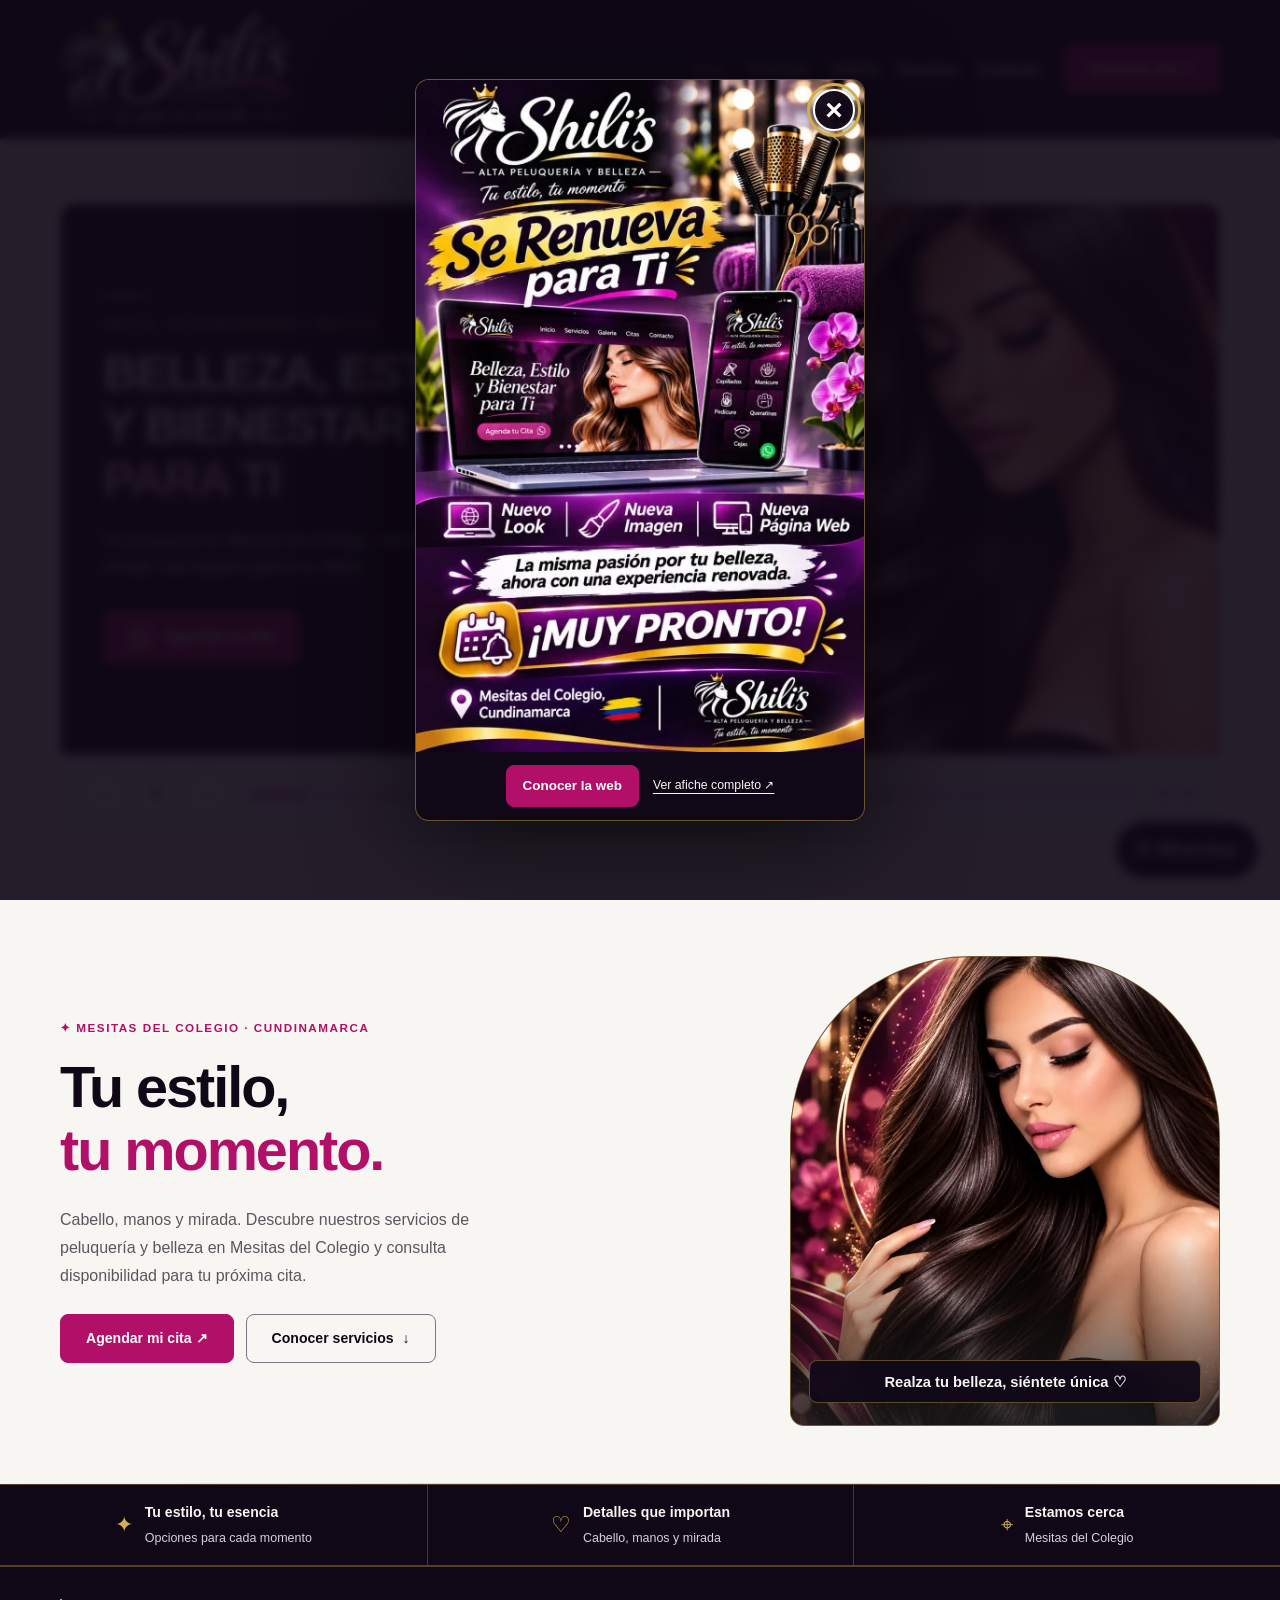
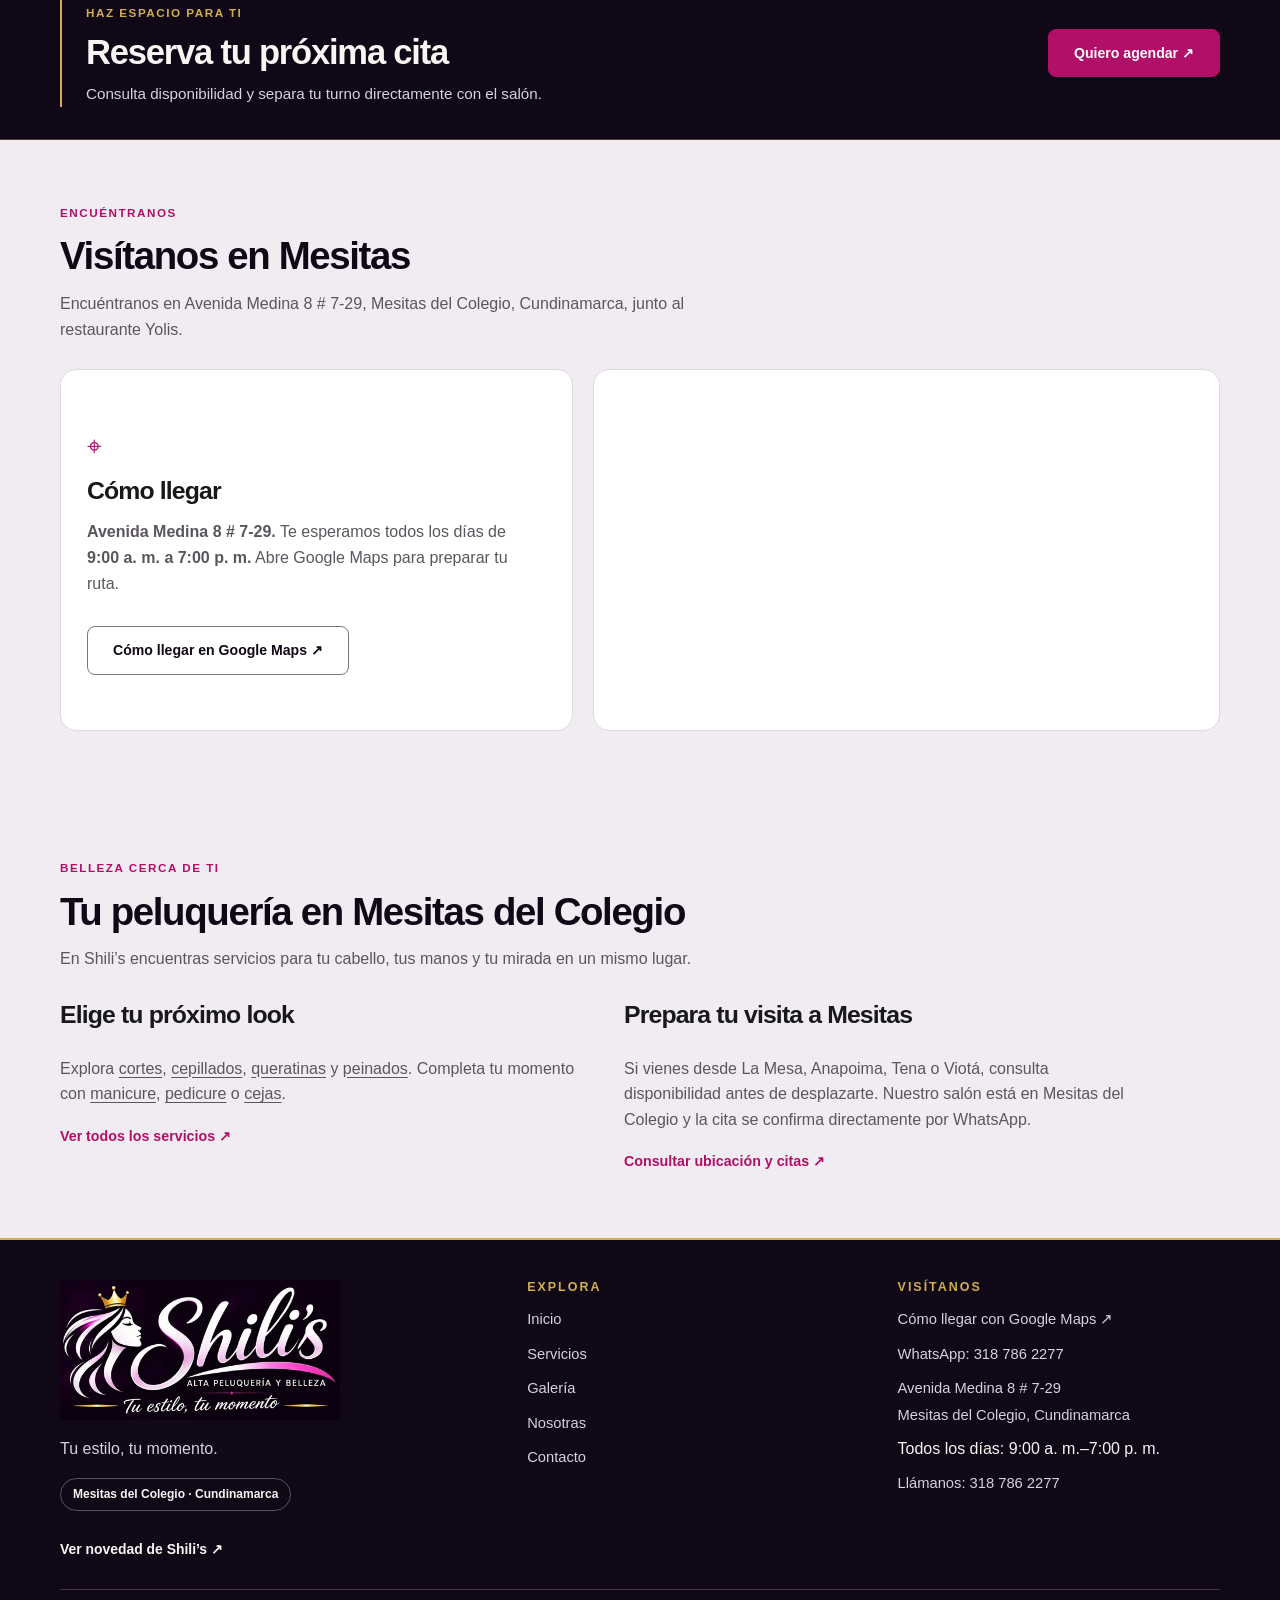
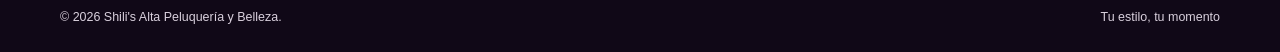
==== commit ed576494: "Add photo side controls and perspective transitions to the carousel" ====
--- a/index.html
+++ b/index.html
@@ -1,9 +1,9 @@
 <!doctype html>
 <html lang="es-CO"><head><meta charset="utf-8"><meta name="viewport" content="width=device-width, initial-scale=1"><meta name="theme-color" content="#100817"><meta name="robots" content="index,follow,max-image-preview:large">
 <title>Peluquería en Mesitas del Colegio | Shili’s</title><meta name="description" content="Shili’s Alta Peluquería y Belleza en Mesitas del Colegio. Cabello, uñas y mirada en Avenida Medina 8 # 7-29. Todos los días, 9 a. m.–7 p. m."><link rel="canonical" href="https://shilispeluqueria.com/"><link rel="icon" type="image/png" sizes="64x64" href="assets/img/favicon.png"><link rel="apple-touch-icon" sizes="180x180" href="assets/img/apple-touch-icon.png">
-<meta property="og:type" content="website"><meta property="og:locale" content="es_CO"><meta property="og:site_name" content="Shili's Alta Peluquería y Belleza"><meta property="og:title" content="Peluquería en Mesitas del Colegio | Shili’s"><meta property="og:description" content="Shili’s Alta Peluquería y Belleza en Mesitas del Colegio. Cabello, uñas y mirada en Avenida Medina 8 # 7-29. Todos los días, 9 a. m.–7 p. m."><meta property="og:url" content="https://shilispeluqueria.com/"><meta property="og:image" content="https://shilispeluqueria.com/assets/img/logo-oficial.png"><meta property="og:image:width" content="1774"><meta property="og:image:height" content="887"><meta property="og:image:alt" content="Shili’s Alta Peluquería y Belleza. Tu estilo, tu momento."><meta name="twitter:card" content="summary_large_image"><link rel="stylesheet" href="assets/css/styles.css?v=2.10.0"><script type="application/ld+json">{"@context":"https://schema.org","@graph":[{"@type":"BeautySalon","@id":"https://shilispeluqueria.com/#salon","name":"Shili’s Alta Peluquería y Belleza","url":"https://shilispeluqueria.com/","description":"Peluquería y servicios de belleza en Mesitas del Colegio, Cundinamarca.","telephone":"+573187862277","logo":"https://shilispeluqueria.com/assets/img/logo-oficial.png","image":"https://shilispeluqueria.com/assets/img/logo-oficial.png","hasMap":"https://www.google.com/maps/search/?api=1&query=Shili%E2%80%99s%2C%20Avenida%20Medina%208%20%23%207-29%2C%20Mesitas%20del%20Colegio%2C%20Cundinamarca%2C%20Colombia","address":{"@type":"PostalAddress","streetAddress":"Avenida Medina 8 # 7-29","addressLocality":"Mesitas del Colegio","addressRegion":"Cundinamarca","addressCountry":"CO"},"openingHoursSpecification":{"@type":"OpeningHoursSpecification","dayOfWeek":["https://schema.org/Monday","https://schema.org/Tuesday","https://schema.org/Wednesday","https://schema.org/Thursday","https://schema.org/Friday","https://schema.org/Saturday","https://schema.org/Sunday"],"opens":"09:00","closes":"19:00"}},{"@type":"WebSite","@id":"https://shilispeluqueria.com/#website","url":"https://shilispeluqueria.com/","name":"Shili’s Alta Peluquería y Belleza","inLanguage":"es-CO","publisher":{"@id":"https://shilispeluqueria.com/#salon"}},{"@type":"WebPage","@id":"https://shilispeluqueria.com/#webpage","url":"https://shilispeluqueria.com/","name":"Peluquería en Mesitas del Colegio | Shili’s","description":"Shili’s Alta Peluquería y Belleza en Mesitas del Colegio. Cabello, uñas y mirada en Avenida Medina 8 # 7-29. Todos los días, 9 a. m.–7 p. m.","inLanguage":"es-CO","isPartOf":{"@id":"https://shilispeluqueria.com/#website"},"about":{"@id":"https://shilispeluqueria.com/#salon"}}]}</script><script src="assets/js/main.js?v=2.10.0" defer></script><script src="assets/js/booking.js?v=2.6.0" defer></script><meta name="google-site-verification" content="4kkuk1V9BwTnAXxEIENQ83mSI3wHLHSk2-v2vZG-NtI"><meta name="twitter:title" content="Peluquería en Mesitas del Colegio | Shili’s"><meta name="twitter:description" content="Shili’s Alta Peluquería y Belleza en Mesitas del Colegio. Cabello, uñas y mirada en Avenida Medina 8 # 7-29. Todos los días, 9 a. m.–7 p. m."><meta name="twitter:image" content="https://shilispeluqueria.com/assets/img/logo-oficial.png"></head>
+<meta property="og:type" content="website"><meta property="og:locale" content="es_CO"><meta property="og:site_name" content="Shili's Alta Peluquería y Belleza"><meta property="og:title" content="Peluquería en Mesitas del Colegio | Shili’s"><meta property="og:description" content="Shili’s Alta Peluquería y Belleza en Mesitas del Colegio. Cabello, uñas y mirada en Avenida Medina 8 # 7-29. Todos los días, 9 a. m.–7 p. m."><meta property="og:url" content="https://shilispeluqueria.com/"><meta property="og:image" content="https://shilispeluqueria.com/assets/img/logo-oficial.png"><meta property="og:image:width" content="1774"><meta property="og:image:height" content="887"><meta property="og:image:alt" content="Shili’s Alta Peluquería y Belleza. Tu estilo, tu momento."><meta name="twitter:card" content="summary_large_image"><link rel="stylesheet" href="assets/css/styles.css?v=2.11.0"><script type="application/ld+json">{"@context":"https://schema.org","@graph":[{"@type":"BeautySalon","@id":"https://shilispeluqueria.com/#salon","name":"Shili’s Alta Peluquería y Belleza","url":"https://shilispeluqueria.com/","description":"Peluquería y servicios de belleza en Mesitas del Colegio, Cundinamarca.","telephone":"+573187862277","logo":"https://shilispeluqueria.com/assets/img/logo-oficial.png","image":"https://shilispeluqueria.com/assets/img/logo-oficial.png","hasMap":"https://www.google.com/maps/search/?api=1&query=Shili%E2%80%99s%2C%20Avenida%20Medina%208%20%23%207-29%2C%20Mesitas%20del%20Colegio%2C%20Cundinamarca%2C%20Colombia","address":{"@type":"PostalAddress","streetAddress":"Avenida Medina 8 # 7-29","addressLocality":"Mesitas del Colegio","addressRegion":"Cundinamarca","addressCountry":"CO"},"openingHoursSpecification":{"@type":"OpeningHoursSpecification","dayOfWeek":["https://schema.org/Monday","https://schema.org/Tuesday","https://schema.org/Wednesday","https://schema.org/Thursday","https://schema.org/Friday","https://schema.org/Saturday","https://schema.org/Sunday"],"opens":"09:00","closes":"19:00"}},{"@type":"WebSite","@id":"https://shilispeluqueria.com/#website","url":"https://shilispeluqueria.com/","name":"Shili’s Alta Peluquería y Belleza","inLanguage":"es-CO","publisher":{"@id":"https://shilispeluqueria.com/#salon"}},{"@type":"WebPage","@id":"https://shilispeluqueria.com/#webpage","url":"https://shilispeluqueria.com/","name":"Peluquería en Mesitas del Colegio | Shili’s","description":"Shili’s Alta Peluquería y Belleza en Mesitas del Colegio. Cabello, uñas y mirada en Avenida Medina 8 # 7-29. Todos los días, 9 a. m.–7 p. m.","inLanguage":"es-CO","isPartOf":{"@id":"https://shilispeluqueria.com/#website"},"about":{"@id":"https://shilispeluqueria.com/#salon"}}]}</script><script src="assets/js/main.js?v=2.11.0" defer></script><script src="assets/js/booking.js?v=2.6.0" defer></script><meta name="google-site-verification" content="4kkuk1V9BwTnAXxEIENQ83mSI3wHLHSk2-v2vZG-NtI"><meta name="twitter:title" content="Peluquería en Mesitas del Colegio | Shili’s"><meta name="twitter:description" content="Shili’s Alta Peluquería y Belleza en Mesitas del Colegio. Cabello, uñas y mirada en Avenida Medina 8 # 7-29. Todos los días, 9 a. m.–7 p. m."><meta name="twitter:image" content="https://shilispeluqueria.com/assets/img/logo-oficial.png"></head>
 <body><a class="skip-link" href="#contenido">Saltar al contenido</a><header class="nav-shell"><div class="container nav-row"><a href="index.html" class="logo-link" aria-label="Shili's, ir al inicio"><img src="assets/img/logo-960.webp" srcset="assets/img/logo-480.webp 480w, assets/img/logo-960.webp 960w, assets/img/logo-1774.webp 1774w" sizes="(max-width:600px) 220px, 280px" alt="Shili's Alta Peluquería y Belleza" width="1774" height="887" class="brand-mark"></a><button class="mobile-toggle" type="button" data-menu-toggle aria-expanded="false" aria-controls="main-menu" aria-label="Abrir o cerrar el menú"><span aria-hidden="true">☰</span> Menú</button><nav class="primary-nav" id="main-menu" data-primary-nav aria-label="Navegación principal"><a href="index.html" aria-current="page">Inicio</a><a href="servicios.html">Servicios</a><a href="galeria.html">Galería</a><a href="nosotros.html">Nosotras</a><a href="contacto.html">Contacto</a><button class="btn mobile-booking" type="button" data-booking-open>Reservar cita ↗</button></nav><button class="btn header-cta" type="button" data-booking-open>Reservar cita ↗</button></div></header><aside class="launch-notice" data-launch-notice aria-label="Novedad de Shili’s"><span>Shili’s se renueva para ti</span><button class="text-link" type="button" data-launch-open>Ver afiche ↗</button><button type="button" class="notice-close" data-notice-close aria-label="Ocultar novedad">×</button></aside>
-<main id="contenido"><section class="section"><div class="container"><div class="service-slider" data-service-slider role="region" aria-roledescription="carrusel" aria-label="Belleza y servicios de Shili’s" data-featured-slider><div class="slider-track" id="services-track"><div class="service-slide welcome-slide" role="group" aria-roledescription="diapositiva" aria-label="1 de 15: Belleza, estilo y bienestar para ti"><div class="slide-content welcome-content"><span class="overline">Shili’s · Alta peluquería y belleza</span><h1>BELLEZA, ESTILO Y BIENESTAR <em>PARA TI</em></h1><p>Tu peluquería en Mesitas del Colegio. Cabello, uñas y mirada: haz espacio para ti en Shili’s.</p><button class="btn welcome-cta" type="button" data-booking-open><svg class="whatsapp-icon" viewBox="0 0 24 24" aria-hidden="true" focusable="false"><path fill="currentColor" d="M20.52 3.48A11.85 11.85 0 0 0 12.03 0C5.42 0 .04 5.38.04 12c0 2.12.55 4.18 1.59 6L0 24l6.16-1.62A11.94 11.94 0 0 0 12.03 24H12c6.62 0 12-5.38 12-12 0-3.21-1.25-6.23-3.48-8.52ZM12.03 21.98a9.92 9.92 0 0 1-5.06-1.39l-.36-.22-3.66.96.98-3.57-.24-.37A9.91 9.91 0 0 1 2.06 12c0-5.49 4.47-9.96 9.97-9.96 2.66 0 5.16 1.04 7.04 2.92A9.9 9.9 0 0 1 21.99 12c0 5.5-4.47 9.98-9.96 9.98Zm5.46-7.47c-.3-.15-1.77-.87-2.04-.97-.27-.1-.47-.15-.67.15-.2.3-.77.97-.94 1.17-.17.2-.35.22-.65.07-.3-.15-1.26-.46-2.4-1.48-.89-.79-1.48-1.77-1.65-2.07-.17-.3-.02-.46.13-.61.13-.13.3-.35.45-.52.15-.18.2-.3.3-.5.1-.2.05-.38-.03-.53-.07-.15-.67-1.62-.92-2.22-.24-.58-.49-.5-.67-.51h-.57c-.2 0-.52.07-.8.37-.27.3-1.04 1.02-1.04 2.5s1.07 2.9 1.22 3.1c.15.2 2.11 3.22 5.12 4.52.72.31 1.28.5 1.72.64.72.23 1.38.2 1.9.12.58-.09 1.77-.73 2.02-1.44.25-.7.25-1.3.17-1.43-.07-.12-.27-.2-.57-.35Z"/></svg><span>Agenda tu cita</span></button></div><img class="slider-photo welcome-photo" src="assets/img/responsive/portada-v3-720.webp" srcset="assets/img/responsive/portada-v3-480.webp 480w, assets/img/responsive/portada-v3-720.webp 720w, assets/img/responsive/portada-v3-933.webp 933w" sizes="(max-width:600px) 100vw, 560px" alt="Modelo mostrando su rostro y cabello largo, brillante y con ondas" width="933" height="1400" fetchpriority="high"></div><div class="service-slide" role="group" aria-roledescription="diapositiva" aria-label="2 de 15: Cepillados"><img class="slider-photo" src="assets/img/responsive/cepillado-v3-800.webp" srcset="assets/img/responsive/cepillado-v3-480.webp 480w, assets/img/responsive/cepillado-v3-800.webp 800w, assets/img/responsive/cepillado-v3-1000.webp 1000w" sizes="(max-width:600px) 100vw, 540px" alt="Referencia visual para cepillados" width="1000" height="1000" loading="lazy"><div class="slide-content"><span class="overline">Tu estilo, tu momento · 01 / 14</span><h3>Cepillados</h3><p>Acabados con estilo para lucir tu cabello con movimiento y personalidad.</p><button class="btn" type="button" data-booking-open data-service="Cepillados">Reservar este servicio ↗</button></div></div><div class="service-slide" role="group" aria-roledescription="diapositiva" aria-label="3 de 15: Manicure"><img class="slider-photo" src="assets/img/responsive/manicure-v3-800.webp" srcset="assets/img/responsive/manicure-v3-480.webp 480w, assets/img/responsive/manicure-v3-800.webp 800w, assets/img/responsive/manicure-v3-1000.webp 1000w" sizes="(max-width:600px) 100vw, 540px" alt="Referencia visual para manicure" width="1000" height="1000" loading="lazy"><div class="slide-content"><span class="overline">Tu estilo, tu momento · 02 / 14</span><h3>Manicure</h3><p>Cuidado estético de las manos y uñas para complementar tu estilo.</p><button class="btn" type="button" data-booking-open data-service="Manicure">Reservar este servicio ↗</button></div></div><div class="service-slide" role="group" aria-roledescription="diapositiva" aria-label="4 de 15: Pedicure"><img class="slider-photo" src="assets/img/responsive/pedicure-v3-800.webp" srcset="assets/img/responsive/pedicure-v3-480.webp 480w, assets/img/responsive/pedicure-v3-800.webp 800w, assets/img/responsive/pedicure-v3-1000.webp 1000w" sizes="(max-width:600px) 100vw, 540px" alt="Referencia visual para pedicure" width="1000" height="1000" loading="lazy"><div class="slide-content"><span class="overline">Tu estilo, tu momento · 03 / 14</span><h3>Pedicure</h3><p>Cuidado estético de los pies y detalles que hacen la diferencia.</p><button class="btn" type="button" data-booking-open data-service="Pedicure">Reservar este servicio ↗</button></div></div><div class="service-slide" role="group" aria-roledescription="diapositiva" aria-label="5 de 15: Queratinas"><img class="slider-photo" src="assets/img/responsive/queratina-v3-800.webp" srcset="assets/img/responsive/queratina-v3-480.webp 480w, assets/img/responsive/queratina-v3-800.webp 800w, assets/img/responsive/queratina-v3-1000.webp 1000w" sizes="(max-width:600px) 100vw, 540px" alt="Referencia visual para queratinas" width="1000" height="1000" loading="lazy"><div class="slide-content"><span class="overline">Tu estilo, tu momento · 04 / 14</span><h3>Queratinas</h3><p>Consulta por tratamientos de queratina y una valoración según tu cabello.</p><button class="btn" type="button" data-booking-open data-service="Queratinas">Reservar este servicio ↗</button></div></div><div class="service-slide" role="group" aria-roledescription="diapositiva" aria-label="6 de 15: Cejas"><img class="slider-photo" src="assets/img/responsive/cejas-v3-800.webp" srcset="assets/img/responsive/cejas-v3-480.webp 480w, assets/img/responsive/cejas-v3-800.webp 800w, assets/img/responsive/cejas-v3-1000.webp 1000w" sizes="(max-width:600px) 100vw, 540px" alt="Referencia visual para cejas" width="1000" height="1000" loading="lazy"><div class="slide-content"><span class="overline">Tu estilo, tu momento · 05 / 14</span><h3>Cejas</h3><p>Diseño y cuidado de cejas para realzar la expresión de tu mirada.</p><button class="btn" type="button" data-booking-open data-service="Cejas">Reservar este servicio ↗</button></div></div><div class="service-slide" role="group" aria-roledescription="diapositiva" aria-label="7 de 15: Depilación de piernas"><img class="slider-photo" src="assets/img/responsive/depilacion-piernas-800.webp" srcset="assets/img/responsive/depilacion-piernas-480.webp 480w, assets/img/responsive/depilacion-piernas-800.webp 800w" sizes="(max-width:600px) 100vw, 540px" alt="Referencia de depilación de piernas con cera" width="800" height="800" loading="lazy"><div class="slide-content"><span class="overline">Tu estilo, tu momento · 06 / 14</span><h3>Depilación de piernas</h3><p>Consulta las opciones de depilación de piernas y las recomendaciones para tu cita.</p><button class="btn" type="button" data-booking-open data-service="Depilación de piernas">Reservar este servicio ↗</button></div></div><div class="service-slide" role="group" aria-roledescription="diapositiva" aria-label="8 de 15: Depilación de bikini"><img class="slider-photo" src="assets/img/responsive/depilacion-bikini-800.webp" srcset="assets/img/responsive/depilacion-bikini-480.webp 480w, assets/img/responsive/depilacion-bikini-800.webp 800w" sizes="(max-width:600px) 100vw, 540px" alt="Productos profesionales de cera para depilación de bikini" width="800" height="800" loading="lazy"><div class="slide-content"><span class="overline">Tu estilo, tu momento · 07 / 14</span><h3>Depilación de bikini</h3><p>Consulta el alcance del servicio y las indicaciones de preparación directamente con el salón.</p><button class="btn" type="button" data-booking-open data-service="Depilación de bikini">Reservar este servicio ↗</button></div></div><div class="service-slide" role="group" aria-roledescription="diapositiva" aria-label="9 de 15: Mechas"><img class="slider-photo" src="assets/img/responsive/mechas-800.webp" srcset="assets/img/responsive/mechas-480.webp 480w, assets/img/responsive/mechas-800.webp 800w" sizes="(max-width:600px) 100vw, 540px" alt="Cabello castaño con mechas caramelo" width="800" height="800" loading="lazy"><div class="slide-content"><span class="overline">Tu estilo, tu momento · 08 / 14</span><h3>Mechas</h3><p>Ilumina tu estilo.</p><button class="btn" type="button" data-booking-open data-service="Mechas">Reservar este servicio ↗</button></div></div><div class="service-slide" role="group" aria-roledescription="diapositiva" aria-label="10 de 15: Rollitos"><img class="slider-photo" src="assets/img/responsive/rollitos-800.webp" srcset="assets/img/responsive/rollitos-480.webp 480w, assets/img/responsive/rollitos-800.webp 800w" sizes="(max-width:600px) 100vw, 540px" alt="Cabello preparado con rollitos de peluquería" width="800" height="800" loading="lazy"><div class="slide-content"><span class="overline">Tu estilo, tu momento · 09 / 14</span><h3>Rollitos</h3><p>Consulta las opciones de rollitos para dar forma y movimiento a tu peinado.</p><button class="btn" type="button" data-booking-open data-service="Rollitos">Reservar este servicio ↗</button></div></div><div class="service-slide" role="group" aria-roledescription="diapositiva" aria-label="11 de 15: Cejas en henna"><img class="slider-photo" src="assets/img/responsive/cejas-henna-800.webp" srcset="assets/img/responsive/cejas-henna-480.webp 480w, assets/img/responsive/cejas-henna-800.webp 800w" sizes="(max-width:600px) 100vw, 540px" alt="Aplicación de henna en cejas" width="800" height="800" loading="lazy"><div class="slide-content"><span class="overline">Tu estilo, tu momento · 10 / 14</span><h3>Cejas en henna</h3><p>Consulta el diseño y tono de henna para realzar la expresión de tu mirada.</p><button class="btn" type="button" data-booking-open data-service="Cejas en henna">Reservar este servicio ↗</button></div></div><div class="service-slide" role="group" aria-roledescription="diapositiva" aria-label="12 de 15: Pestañas punto a punto"><img class="slider-photo" src="assets/img/responsive/pestanas-punto-800.webp" srcset="assets/img/responsive/pestanas-punto-480.webp 480w, assets/img/responsive/pestanas-punto-800.webp 800w" sizes="(max-width:600px) 100vw, 540px" alt="Aplicación profesional de pestañas punto a punto" width="800" height="800" loading="lazy"><div class="slide-content"><span class="overline">Tu estilo, tu momento · 11 / 14</span><h3>Pestañas punto a punto</h3><p>Consulta las opciones, cuidados y disponibilidad de pestañas punto a punto.</p><button class="btn" type="button" data-booking-open data-service="Pestañas punto a punto">Reservar este servicio ↗</button></div></div><div class="service-slide" role="group" aria-roledescription="diapositiva" aria-label="13 de 15: Peinados para ocasiones especiales"><img class="slider-photo" src="assets/img/responsive/peinado-ocasiones-800.webp" srcset="assets/img/responsive/peinado-ocasiones-480.webp 480w, assets/img/responsive/peinado-ocasiones-800.webp 800w" sizes="(max-width:600px) 100vw, 540px" alt="Recogido trenzado para ocasiones especiales" width="800" height="800" loading="lazy"><div class="slide-content"><span class="overline">Tu estilo, tu momento · 12 / 14</span><h3>Peinados para ocasiones especiales</h3><p>Cuéntanos el tipo de ocasión y comparte tu inspiración para consultar tu peinado.</p><button class="btn" type="button" data-booking-open data-service="Peinados para ocasiones especiales">Reservar este servicio ↗</button></div></div><div class="service-slide" role="group" aria-roledescription="diapositiva" aria-label="14 de 15: Peinados para niñas"><img class="slider-photo" src="assets/img/responsive/peinado-ninas-800.webp" srcset="assets/img/responsive/peinado-ninas-480.webp 480w, assets/img/responsive/peinado-ninas-800.webp 800w" sizes="(max-width:600px) 100vw, 540px" alt="Peinado de trenzas con lazo para niña" width="800" height="800" loading="lazy"><div class="slide-content"><span class="overline">Tu estilo, tu momento · 13 / 14</span><h3>Peinados para niñas</h3><p>Consulta opciones de peinados para niñas según el largo del cabello y la ocasión.</p><button class="btn" type="button" data-booking-open data-service="Peinados para niñas">Reservar este servicio ↗</button></div></div><div class="service-slide" role="group" aria-roledescription="diapositiva" aria-label="15 de 15: Corte"><img class="slider-photo" src="assets/img/responsive/corte-800.webp" srcset="assets/img/responsive/corte-480.webp 480w, assets/img/responsive/corte-800.webp 800w" sizes="(max-width:600px) 100vw, 540px" alt="Corte de cabello con tijeras y peine" width="800" height="800" loading="lazy"><div class="slide-content"><span class="overline">Tu estilo, tu momento · 14 / 14</span><h3>Corte</h3><p>Consulta opciones de corte y el estilo que quieres darle a tu cabello.</p><button class="btn" type="button" data-booking-open data-service="Corte">Reservar este servicio ↗</button></div></div></div><div class="slider-toolbar"><div class="slider-controls"><button type="button" data-slider-prev aria-label="Servicio anterior" aria-controls="services-track">←</button><button type="button" data-slider-pause aria-label="Pausar carrusel" aria-pressed="false">Ⅱ</button><button type="button" data-slider-next aria-label="Servicio siguiente" aria-controls="services-track">→</button></div><div class="slider-dots" aria-label="Elegir diapositiva"><button class="slider-dot" type="button" data-slide="0" aria-label="Ver Belleza, estilo y bienestar para ti" aria-current="true"></button><button class="slider-dot" type="button" data-slide="1" aria-label="Ver Cepillados"></button><button class="slider-dot" type="button" data-slide="2" aria-label="Ver Manicure"></button><button class="slider-dot" type="button" data-slide="3" aria-label="Ver Pedicure"></button><button class="slider-dot" type="button" data-slide="4" aria-label="Ver Queratinas"></button><button class="slider-dot" type="button" data-slide="5" aria-label="Ver Cejas"></button><button class="slider-dot" type="button" data-slide="6" aria-label="Ver Depilación de piernas"></button><button class="slider-dot" type="button" data-slide="7" aria-label="Ver Depilación de bikini"></button><button class="slider-dot" type="button" data-slide="8" aria-label="Ver Mechas"></button><button class="slider-dot" type="button" data-slide="9" aria-label="Ver Rollitos"></button><button class="slider-dot" type="button" data-slide="10" aria-label="Ver Cejas en henna"></button><button class="slider-dot" type="button" data-slide="11" aria-label="Ver Pestañas punto a punto"></button><button class="slider-dot" type="button" data-slide="12" aria-label="Ver Peinados para ocasiones especiales"></button><button class="slider-dot" type="button" data-slide="13" aria-label="Ver Peinados para niñas"></button><button class="slider-dot" type="button" data-slide="14" aria-label="Ver Corte"></button></div><span class="slider-count" data-slider-count aria-hidden="true">01 / 15</span></div></div></div></section><section class="hero"><div class="container hero-layout"><div class="hero-copy"><div class="overline">✦ Mesitas del Colegio · Cundinamarca</div><h2>Tu estilo,<em>tu momento.</em></h2><p>Cabello, manos y mirada. Descubre nuestros servicios de peluquería y belleza en Mesitas del Colegio y consulta disponibilidad para tu próxima cita.</p><div class="button-group"><button class="btn" type="button" data-booking-open>Agendar mi cita ↗</button><a class="btn btn-outline" href="servicios.html">Conocer servicios <span aria-hidden="true">↓</span></a></div></div><div class="hero-photo"><span class="hero-spark" aria-hidden="true">✦</span><img src="assets/img/responsive/portada-v3-720.webp" srcset="assets/img/responsive/portada-v3-480.webp 480w, assets/img/responsive/portada-v3-720.webp 720w, assets/img/responsive/portada-v3-933.webp 933w" sizes="(max-width:600px) 100vw, 560px" alt="Inspiración de cabello largo y brillante para Shili's" width="933" height="1400" loading="lazy" decoding="async"><div class="hero-label">Realza tu belleza, siéntete única ♡</div></div></div></section>
+<main id="contenido"><section class="section"><div class="container"><div class="service-slider" data-service-slider role="region" aria-roledescription="carrusel" aria-label="Belleza y servicios de Shili’s" data-featured-slider><div class="slider-track" id="services-track"><div class="service-slide welcome-slide" role="group" aria-roledescription="diapositiva" aria-label="1 de 15: Belleza, estilo y bienestar para ti"><div class="slide-content welcome-content"><span class="overline">Shili’s · Alta peluquería y belleza</span><h1>BELLEZA, ESTILO Y BIENESTAR <em>PARA TI</em></h1><p>Tu peluquería en Mesitas del Colegio. Cabello, uñas y mirada: haz espacio para ti en Shili’s.</p><button class="btn welcome-cta" type="button" data-booking-open><svg class="whatsapp-icon" viewBox="0 0 24 24" aria-hidden="true" focusable="false"><path fill="currentColor" d="M20.52 3.48A11.85 11.85 0 0 0 12.03 0C5.42 0 .04 5.38.04 12c0 2.12.55 4.18 1.59 6L0 24l6.16-1.62A11.94 11.94 0 0 0 12.03 24H12c6.62 0 12-5.38 12-12 0-3.21-1.25-6.23-3.48-8.52ZM12.03 21.98a9.92 9.92 0 0 1-5.06-1.39l-.36-.22-3.66.96.98-3.57-.24-.37A9.91 9.91 0 0 1 2.06 12c0-5.49 4.47-9.96 9.97-9.96 2.66 0 5.16 1.04 7.04 2.92A9.9 9.9 0 0 1 21.99 12c0 5.5-4.47 9.98-9.96 9.98Zm5.46-7.47c-.3-.15-1.77-.87-2.04-.97-.27-.1-.47-.15-.67.15-.2.3-.77.97-.94 1.17-.17.2-.35.22-.65.07-.3-.15-1.26-.46-2.4-1.48-.89-.79-1.48-1.77-1.65-2.07-.17-.3-.02-.46.13-.61.13-.13.3-.35.45-.52.15-.18.2-.3.3-.5.1-.2.05-.38-.03-.53-.07-.15-.67-1.62-.92-2.22-.24-.58-.49-.5-.67-.51h-.57c-.2 0-.52.07-.8.37-.27.3-1.04 1.02-1.04 2.5s1.07 2.9 1.22 3.1c.15.2 2.11 3.22 5.12 4.52.72.31 1.28.5 1.72.64.72.23 1.38.2 1.9.12.58-.09 1.77-.73 2.02-1.44.25-.7.25-1.3.17-1.43-.07-.12-.27-.2-.57-.35Z"/></svg><span>Agenda tu cita</span></button></div><div class="slide-photo"><img class="slider-photo welcome-photo" src="assets/img/responsive/portada-v3-720.webp" srcset="assets/img/responsive/portada-v3-480.webp 480w, assets/img/responsive/portada-v3-720.webp 720w, assets/img/responsive/portada-v3-933.webp 933w" sizes="(max-width:600px) 100vw, 560px" alt="Modelo mostrando su rostro y cabello largo, brillante y con ondas" width="933" height="1400" fetchpriority="high"><button class="photo-arrow photo-arrow-prev" type="button" data-slider-prev aria-label="Foto anterior" aria-controls="services-track"><span aria-hidden="true">‹</span></button><button class="photo-arrow photo-arrow-next" type="button" data-slider-next aria-label="Foto siguiente" aria-controls="services-track"><span aria-hidden="true">›</span></button></div></div><div class="service-slide" role="group" aria-roledescription="diapositiva" aria-label="2 de 15: Cepillados"><div class="slide-photo"><img class="slider-photo" src="assets/img/responsive/cepillado-v3-800.webp" srcset="assets/img/responsive/cepillado-v3-480.webp 480w, assets/img/responsive/cepillado-v3-800.webp 800w, assets/img/responsive/cepillado-v3-1000.webp 1000w" sizes="(max-width:600px) 100vw, 540px" alt="Referencia visual para cepillados" width="1000" height="1000" loading="lazy"><button class="photo-arrow photo-arrow-prev" type="button" data-slider-prev aria-label="Foto anterior" aria-controls="services-track"><span aria-hidden="true">‹</span></button><button class="photo-arrow photo-arrow-next" type="button" data-slider-next aria-label="Foto siguiente" aria-controls="services-track"><span aria-hidden="true">›</span></button></div><div class="slide-content"><span class="overline">Tu estilo, tu momento · 01 / 14</span><h3>Cepillados</h3><p>Acabados con estilo para lucir tu cabello con movimiento y personalidad.</p><button class="btn" type="button" data-booking-open data-service="Cepillados">Reservar este servicio ↗</button></div></div><div class="service-slide" role="group" aria-roledescription="diapositiva" aria-label="3 de 15: Manicure"><div class="slide-photo"><img class="slider-photo" src="assets/img/responsive/manicure-v3-800.webp" srcset="assets/img/responsive/manicure-v3-480.webp 480w, assets/img/responsive/manicure-v3-800.webp 800w, assets/img/responsive/manicure-v3-1000.webp 1000w" sizes="(max-width:600px) 100vw, 540px" alt="Referencia visual para manicure" width="1000" height="1000" loading="lazy"><button class="photo-arrow photo-arrow-prev" type="button" data-slider-prev aria-label="Foto anterior" aria-controls="services-track"><span aria-hidden="true">‹</span></button><button class="photo-arrow photo-arrow-next" type="button" data-slider-next aria-label="Foto siguiente" aria-controls="services-track"><span aria-hidden="true">›</span></button></div><div class="slide-content"><span class="overline">Tu estilo, tu momento · 02 / 14</span><h3>Manicure</h3><p>Cuidado estético de las manos y uñas para complementar tu estilo.</p><button class="btn" type="button" data-booking-open data-service="Manicure">Reservar este servicio ↗</button></div></div><div class="service-slide" role="group" aria-roledescription="diapositiva" aria-label="4 de 15: Pedicure"><div class="slide-photo"><img class="slider-photo" src="assets/img/responsive/pedicure-v3-800.webp" srcset="assets/img/responsive/pedicure-v3-480.webp 480w, assets/img/responsive/pedicure-v3-800.webp 800w, assets/img/responsive/pedicure-v3-1000.webp 1000w" sizes="(max-width:600px) 100vw, 540px" alt="Referencia visual para pedicure" width="1000" height="1000" loading="lazy"><button class="photo-arrow photo-arrow-prev" type="button" data-slider-prev aria-label="Foto anterior" aria-controls="services-track"><span aria-hidden="true">‹</span></button><button class="photo-arrow photo-arrow-next" type="button" data-slider-next aria-label="Foto siguiente" aria-controls="services-track"><span aria-hidden="true">›</span></button></div><div class="slide-content"><span class="overline">Tu estilo, tu momento · 03 / 14</span><h3>Pedicure</h3><p>Cuidado estético de los pies y detalles que hacen la diferencia.</p><button class="btn" type="button" data-booking-open data-service="Pedicure">Reservar este servicio ↗</button></div></div><div class="service-slide" role="group" aria-roledescription="diapositiva" aria-label="5 de 15: Queratinas"><div class="slide-photo"><img class="slider-photo" src="assets/img/responsive/queratina-v3-800.webp" srcset="assets/img/responsive/queratina-v3-480.webp 480w, assets/img/responsive/queratina-v3-800.webp 800w, assets/img/responsive/queratina-v3-1000.webp 1000w" sizes="(max-width:600px) 100vw, 540px" alt="Referencia visual para queratinas" width="1000" height="1000" loading="lazy"><button class="photo-arrow photo-arrow-prev" type="button" data-slider-prev aria-label="Foto anterior" aria-controls="services-track"><span aria-hidden="true">‹</span></button><button class="photo-arrow photo-arrow-next" type="button" data-slider-next aria-label="Foto siguiente" aria-controls="services-track"><span aria-hidden="true">›</span></button></div><div class="slide-content"><span class="overline">Tu estilo, tu momento · 04 / 14</span><h3>Queratinas</h3><p>Consulta por tratamientos de queratina y una valoración según tu cabello.</p><button class="btn" type="button" data-booking-open data-service="Queratinas">Reservar este servicio ↗</button></div></div><div class="service-slide" role="group" aria-roledescription="diapositiva" aria-label="6 de 15: Cejas"><div class="slide-photo"><img class="slider-photo" src="assets/img/responsive/cejas-v3-800.webp" srcset="assets/img/responsive/cejas-v3-480.webp 480w, assets/img/responsive/cejas-v3-800.webp 800w, assets/img/responsive/cejas-v3-1000.webp 1000w" sizes="(max-width:600px) 100vw, 540px" alt="Referencia visual para cejas" width="1000" height="1000" loading="lazy"><button class="photo-arrow photo-arrow-prev" type="button" data-slider-prev aria-label="Foto anterior" aria-controls="services-track"><span aria-hidden="true">‹</span></button><button class="photo-arrow photo-arrow-next" type="button" data-slider-next aria-label="Foto siguiente" aria-controls="services-track"><span aria-hidden="true">›</span></button></div><div class="slide-content"><span class="overline">Tu estilo, tu momento · 05 / 14</span><h3>Cejas</h3><p>Diseño y cuidado de cejas para realzar la expresión de tu mirada.</p><button class="btn" type="button" data-booking-open data-service="Cejas">Reservar este servicio ↗</button></div></div><div class="service-slide" role="group" aria-roledescription="diapositiva" aria-label="7 de 15: Depilación de piernas"><div class="slide-photo"><img class="slider-photo" src="assets/img/responsive/depilacion-piernas-800.webp" srcset="assets/img/responsive/depilacion-piernas-480.webp 480w, assets/img/responsive/depilacion-piernas-800.webp 800w" sizes="(max-width:600px) 100vw, 540px" alt="Referencia de depilación de piernas con cera" width="800" height="800" loading="lazy"><button class="photo-arrow photo-arrow-prev" type="button" data-slider-prev aria-label="Foto anterior" aria-controls="services-track"><span aria-hidden="true">‹</span></button><button class="photo-arrow photo-arrow-next" type="button" data-slider-next aria-label="Foto siguiente" aria-controls="services-track"><span aria-hidden="true">›</span></button></div><div class="slide-content"><span class="overline">Tu estilo, tu momento · 06 / 14</span><h3>Depilación de piernas</h3><p>Consulta las opciones de depilación de piernas y las recomendaciones para tu cita.</p><button class="btn" type="button" data-booking-open data-service="Depilación de piernas">Reservar este servicio ↗</button></div></div><div class="service-slide" role="group" aria-roledescription="diapositiva" aria-label="8 de 15: Depilación de bikini"><div class="slide-photo"><img class="slider-photo" src="assets/img/responsive/depilacion-bikini-800.webp" srcset="assets/img/responsive/depilacion-bikini-480.webp 480w, assets/img/responsive/depilacion-bikini-800.webp 800w" sizes="(max-width:600px) 100vw, 540px" alt="Productos profesionales de cera para depilación de bikini" width="800" height="800" loading="lazy"><button class="photo-arrow photo-arrow-prev" type="button" data-slider-prev aria-label="Foto anterior" aria-controls="services-track"><span aria-hidden="true">‹</span></button><button class="photo-arrow photo-arrow-next" type="button" data-slider-next aria-label="Foto siguiente" aria-controls="services-track"><span aria-hidden="true">›</span></button></div><div class="slide-content"><span class="overline">Tu estilo, tu momento · 07 / 14</span><h3>Depilación de bikini</h3><p>Consulta el alcance del servicio y las indicaciones de preparación directamente con el salón.</p><button class="btn" type="button" data-booking-open data-service="Depilación de bikini">Reservar este servicio ↗</button></div></div><div class="service-slide" role="group" aria-roledescription="diapositiva" aria-label="9 de 15: Mechas"><div class="slide-photo"><img class="slider-photo" src="assets/img/responsive/mechas-800.webp" srcset="assets/img/responsive/mechas-480.webp 480w, assets/img/responsive/mechas-800.webp 800w" sizes="(max-width:600px) 100vw, 540px" alt="Cabello castaño con mechas caramelo" width="800" height="800" loading="lazy"><button class="photo-arrow photo-arrow-prev" type="button" data-slider-prev aria-label="Foto anterior" aria-controls="services-track"><span aria-hidden="true">‹</span></button><button class="photo-arrow photo-arrow-next" type="button" data-slider-next aria-label="Foto siguiente" aria-controls="services-track"><span aria-hidden="true">›</span></button></div><div class="slide-content"><span class="overline">Tu estilo, tu momento · 08 / 14</span><h3>Mechas</h3><p>Ilumina tu estilo.</p><button class="btn" type="button" data-booking-open data-service="Mechas">Reservar este servicio ↗</button></div></div><div class="service-slide" role="group" aria-roledescription="diapositiva" aria-label="10 de 15: Rollitos"><div class="slide-photo"><img class="slider-photo" src="assets/img/responsive/rollitos-800.webp" srcset="assets/img/responsive/rollitos-480.webp 480w, assets/img/responsive/rollitos-800.webp 800w" sizes="(max-width:600px) 100vw, 540px" alt="Cabello preparado con rollitos de peluquería" width="800" height="800" loading="lazy"><button class="photo-arrow photo-arrow-prev" type="button" data-slider-prev aria-label="Foto anterior" aria-controls="services-track"><span aria-hidden="true">‹</span></button><button class="photo-arrow photo-arrow-next" type="button" data-slider-next aria-label="Foto siguiente" aria-controls="services-track"><span aria-hidden="true">›</span></button></div><div class="slide-content"><span class="overline">Tu estilo, tu momento · 09 / 14</span><h3>Rollitos</h3><p>Consulta las opciones de rollitos para dar forma y movimiento a tu peinado.</p><button class="btn" type="button" data-booking-open data-service="Rollitos">Reservar este servicio ↗</button></div></div><div class="service-slide" role="group" aria-roledescription="diapositiva" aria-label="11 de 15: Cejas en henna"><div class="slide-photo"><img class="slider-photo" src="assets/img/responsive/cejas-henna-800.webp" srcset="assets/img/responsive/cejas-henna-480.webp 480w, assets/img/responsive/cejas-henna-800.webp 800w" sizes="(max-width:600px) 100vw, 540px" alt="Aplicación de henna en cejas" width="800" height="800" loading="lazy"><button class="photo-arrow photo-arrow-prev" type="button" data-slider-prev aria-label="Foto anterior" aria-controls="services-track"><span aria-hidden="true">‹</span></button><button class="photo-arrow photo-arrow-next" type="button" data-slider-next aria-label="Foto siguiente" aria-controls="services-track"><span aria-hidden="true">›</span></button></div><div class="slide-content"><span class="overline">Tu estilo, tu momento · 10 / 14</span><h3>Cejas en henna</h3><p>Consulta el diseño y tono de henna para realzar la expresión de tu mirada.</p><button class="btn" type="button" data-booking-open data-service="Cejas en henna">Reservar este servicio ↗</button></div></div><div class="service-slide" role="group" aria-roledescription="diapositiva" aria-label="12 de 15: Pestañas punto a punto"><div class="slide-photo"><img class="slider-photo" src="assets/img/responsive/pestanas-punto-800.webp" srcset="assets/img/responsive/pestanas-punto-480.webp 480w, assets/img/responsive/pestanas-punto-800.webp 800w" sizes="(max-width:600px) 100vw, 540px" alt="Aplicación profesional de pestañas punto a punto" width="800" height="800" loading="lazy"><button class="photo-arrow photo-arrow-prev" type="button" data-slider-prev aria-label="Foto anterior" aria-controls="services-track"><span aria-hidden="true">‹</span></button><button class="photo-arrow photo-arrow-next" type="button" data-slider-next aria-label="Foto siguiente" aria-controls="services-track"><span aria-hidden="true">›</span></button></div><div class="slide-content"><span class="overline">Tu estilo, tu momento · 11 / 14</span><h3>Pestañas punto a punto</h3><p>Consulta las opciones, cuidados y disponibilidad de pestañas punto a punto.</p><button class="btn" type="button" data-booking-open data-service="Pestañas punto a punto">Reservar este servicio ↗</button></div></div><div class="service-slide" role="group" aria-roledescription="diapositiva" aria-label="13 de 15: Peinados para ocasiones especiales"><div class="slide-photo"><img class="slider-photo" src="assets/img/responsive/peinado-ocasiones-800.webp" srcset="assets/img/responsive/peinado-ocasiones-480.webp 480w, assets/img/responsive/peinado-ocasiones-800.webp 800w" sizes="(max-width:600px) 100vw, 540px" alt="Recogido trenzado para ocasiones especiales" width="800" height="800" loading="lazy"><button class="photo-arrow photo-arrow-prev" type="button" data-slider-prev aria-label="Foto anterior" aria-controls="services-track"><span aria-hidden="true">‹</span></button><button class="photo-arrow photo-arrow-next" type="button" data-slider-next aria-label="Foto siguiente" aria-controls="services-track"><span aria-hidden="true">›</span></button></div><div class="slide-content"><span class="overline">Tu estilo, tu momento · 12 / 14</span><h3>Peinados para ocasiones especiales</h3><p>Cuéntanos el tipo de ocasión y comparte tu inspiración para consultar tu peinado.</p><button class="btn" type="button" data-booking-open data-service="Peinados para ocasiones especiales">Reservar este servicio ↗</button></div></div><div class="service-slide" role="group" aria-roledescription="diapositiva" aria-label="14 de 15: Peinados para niñas"><div class="slide-photo"><img class="slider-photo" src="assets/img/responsive/peinado-ninas-800.webp" srcset="assets/img/responsive/peinado-ninas-480.webp 480w, assets/img/responsive/peinado-ninas-800.webp 800w" sizes="(max-width:600px) 100vw, 540px" alt="Peinado de trenzas con lazo para niña" width="800" height="800" loading="lazy"><button class="photo-arrow photo-arrow-prev" type="button" data-slider-prev aria-label="Foto anterior" aria-controls="services-track"><span aria-hidden="true">‹</span></button><button class="photo-arrow photo-arrow-next" type="button" data-slider-next aria-label="Foto siguiente" aria-controls="services-track"><span aria-hidden="true">›</span></button></div><div class="slide-content"><span class="overline">Tu estilo, tu momento · 13 / 14</span><h3>Peinados para niñas</h3><p>Consulta opciones de peinados para niñas según el largo del cabello y la ocasión.</p><button class="btn" type="button" data-booking-open data-service="Peinados para niñas">Reservar este servicio ↗</button></div></div><div class="service-slide" role="group" aria-roledescription="diapositiva" aria-label="15 de 15: Corte"><div class="slide-photo"><img class="slider-photo" src="assets/img/responsive/corte-800.webp" srcset="assets/img/responsive/corte-480.webp 480w, assets/img/responsive/corte-800.webp 800w" sizes="(max-width:600px) 100vw, 540px" alt="Corte de cabello con tijeras y peine" width="800" height="800" loading="lazy"><button class="photo-arrow photo-arrow-prev" type="button" data-slider-prev aria-label="Foto anterior" aria-controls="services-track"><span aria-hidden="true">‹</span></button><button class="photo-arrow photo-arrow-next" type="button" data-slider-next aria-label="Foto siguiente" aria-controls="services-track"><span aria-hidden="true">›</span></button></div><div class="slide-content"><span class="overline">Tu estilo, tu momento · 14 / 14</span><h3>Corte</h3><p>Consulta opciones de corte y el estilo que quieres darle a tu cabello.</p><button class="btn" type="button" data-booking-open data-service="Corte">Reservar este servicio ↗</button></div></div></div><div class="slider-toolbar"><div class="slider-controls"><button type="button" data-slider-prev aria-label="Servicio anterior" aria-controls="services-track">←</button><button type="button" data-slider-pause aria-label="Pausar carrusel" aria-pressed="false">Ⅱ</button><button type="button" data-slider-next aria-label="Servicio siguiente" aria-controls="services-track">→</button></div><div class="slider-dots" aria-label="Elegir diapositiva"><button class="slider-dot" type="button" data-slide="0" aria-label="Ver Belleza, estilo y bienestar para ti" aria-current="true"></button><button class="slider-dot" type="button" data-slide="1" aria-label="Ver Cepillados"></button><button class="slider-dot" type="button" data-slide="2" aria-label="Ver Manicure"></button><button class="slider-dot" type="button" data-slide="3" aria-label="Ver Pedicure"></button><button class="slider-dot" type="button" data-slide="4" aria-label="Ver Queratinas"></button><button class="slider-dot" type="button" data-slide="5" aria-label="Ver Cejas"></button><button class="slider-dot" type="button" data-slide="6" aria-label="Ver Depilación de piernas"></button><button class="slider-dot" type="button" data-slide="7" aria-label="Ver Depilación de bikini"></button><button class="slider-dot" type="button" data-slide="8" aria-label="Ver Mechas"></button><button class="slider-dot" type="button" data-slide="9" aria-label="Ver Rollitos"></button><button class="slider-dot" type="button" data-slide="10" aria-label="Ver Cejas en henna"></button><button class="slider-dot" type="button" data-slide="11" aria-label="Ver Pestañas punto a punto"></button><button class="slider-dot" type="button" data-slide="12" aria-label="Ver Peinados para ocasiones especiales"></button><button class="slider-dot" type="button" data-slide="13" aria-label="Ver Peinados para niñas"></button><button class="slider-dot" type="button" data-slide="14" aria-label="Ver Corte"></button></div><span class="slider-count" data-slider-count aria-hidden="true">01 / 15</span></div></div></div></section><section class="hero"><div class="container hero-layout"><div class="hero-copy"><div class="overline">✦ Mesitas del Colegio · Cundinamarca</div><h2>Tu estilo,<em>tu momento.</em></h2><p>Cabello, manos y mirada. Descubre nuestros servicios de peluquería y belleza en Mesitas del Colegio y consulta disponibilidad para tu próxima cita.</p><div class="button-group"><button class="btn" type="button" data-booking-open>Agendar mi cita ↗</button><a class="btn btn-outline" href="servicios.html">Conocer servicios <span aria-hidden="true">↓</span></a></div></div><div class="hero-photo"><span class="hero-spark" aria-hidden="true">✦</span><img src="assets/img/responsive/portada-v3-720.webp" srcset="assets/img/responsive/portada-v3-480.webp 480w, assets/img/responsive/portada-v3-720.webp 720w, assets/img/responsive/portada-v3-933.webp 933w" sizes="(max-width:600px) 100vw, 560px" alt="Inspiración de cabello largo y brillante para Shili's" width="933" height="1400" loading="lazy" decoding="async"><div class="hero-label">Realza tu belleza, siéntete única ♡</div></div></div></section>
 <div class="feature-strip" aria-label="Lo que encuentras en Shili's"><div class="feature-item"><span class="feature-symbol" aria-hidden="true">✦</span><div><strong>Tu estilo, tu esencia</strong><span>Opciones para cada momento</span></div></div><div class="feature-item"><span class="feature-symbol" aria-hidden="true">♡</span><div><strong>Detalles que importan</strong><span>Cabello, manos y mirada</span></div></div><div class="feature-item"><span class="feature-symbol" aria-hidden="true">⌖</span><div><strong>Estamos cerca</strong><span>Mesitas del Colegio</span></div></div></div>
 
 <section class="callout"><div class="container callout-inner"><div><span class="overline">Haz espacio para ti</span><h2>Reserva tu próxima cita</h2><p>Consulta disponibilidad y separa tu turno directamente con el salón.</p></div><button class="btn btn-white" type="button" data-booking-open>Quiero agendar ↗</button></div></section>
--- a/assets/css/styles.css
+++ b/assets/css/styles.css
@@ -368,6 +368,16 @@
 @media(max-width:800px){.service-slide:not(.welcome-slide)>.slider-photo{height:540px}}
 @media(max-width:600px){.service-slide:not(.welcome-slide)>.slider-photo{height:250px}.service-slide:not(.welcome-slide)>.slide-content{min-height:350px}}
 /* Local business information and non-blocking renovation notice. */
+/* Photo navigation and a short perspective turn, without changing slide layout. */
+.slide-photo{position:relative;min-width:0;height:550px;overflow:hidden;isolation:isolate;background:var(--brand-plum);cursor:pointer}
+.slide-photo .slider-photo{display:block;width:100%;height:100%;object-fit:cover}
+.welcome-slide>.slide-photo{grid-column:2;grid-row:1}
+.photo-arrow{position:absolute;top:50%;z-index:2;display:grid;place-items:center;width:48px;height:48px;padding:0;border:1px solid #ffffffa6;border-radius:50%;background:#100817bd;color:#fff;box-shadow:0 3px 16px #0004;font:400 32px/1 var(--sans);cursor:pointer;transform:translateY(-50%);transition:background .2s,border-color .2s}
+.photo-arrow:hover{background:var(--rose);border-color:#fff}
+.photo-arrow:focus-visible{outline:3px solid var(--brand-gold);outline-offset:3px}
+.photo-arrow-prev{left:16px}.photo-arrow-next{right:16px}
+@media(max-width:800px){.slide-photo{height:540px}}
+@media(max-width:600px){.slide-photo{height:250px}.welcome-slide>.slide-photo{grid-column:1;grid-row:1;height:600px}.welcome-slide .welcome-content{pointer-events:none}.welcome-content .welcome-cta{pointer-events:auto}.photo-arrow{width:44px;height:44px}.photo-arrow-prev{left:12px}.photo-arrow-next{right:12px}.welcome-slide .photo-arrow{top:28%}}
 .launch-notice{display:flex;align-items:center;justify-content:center;gap:18px;background:#21102d;color:#f7f6f2;padding:10px 20px;font-size:.88rem}
 .launch-notice[hidden]{display:none}
 .launch-notice .text-link{background:transparent;border:0;padding:4px;cursor:pointer;font:inherit;font-weight:700;color:#f6c6e8;text-decoration:underline;text-underline-offset:3px;white-space:nowrap}
